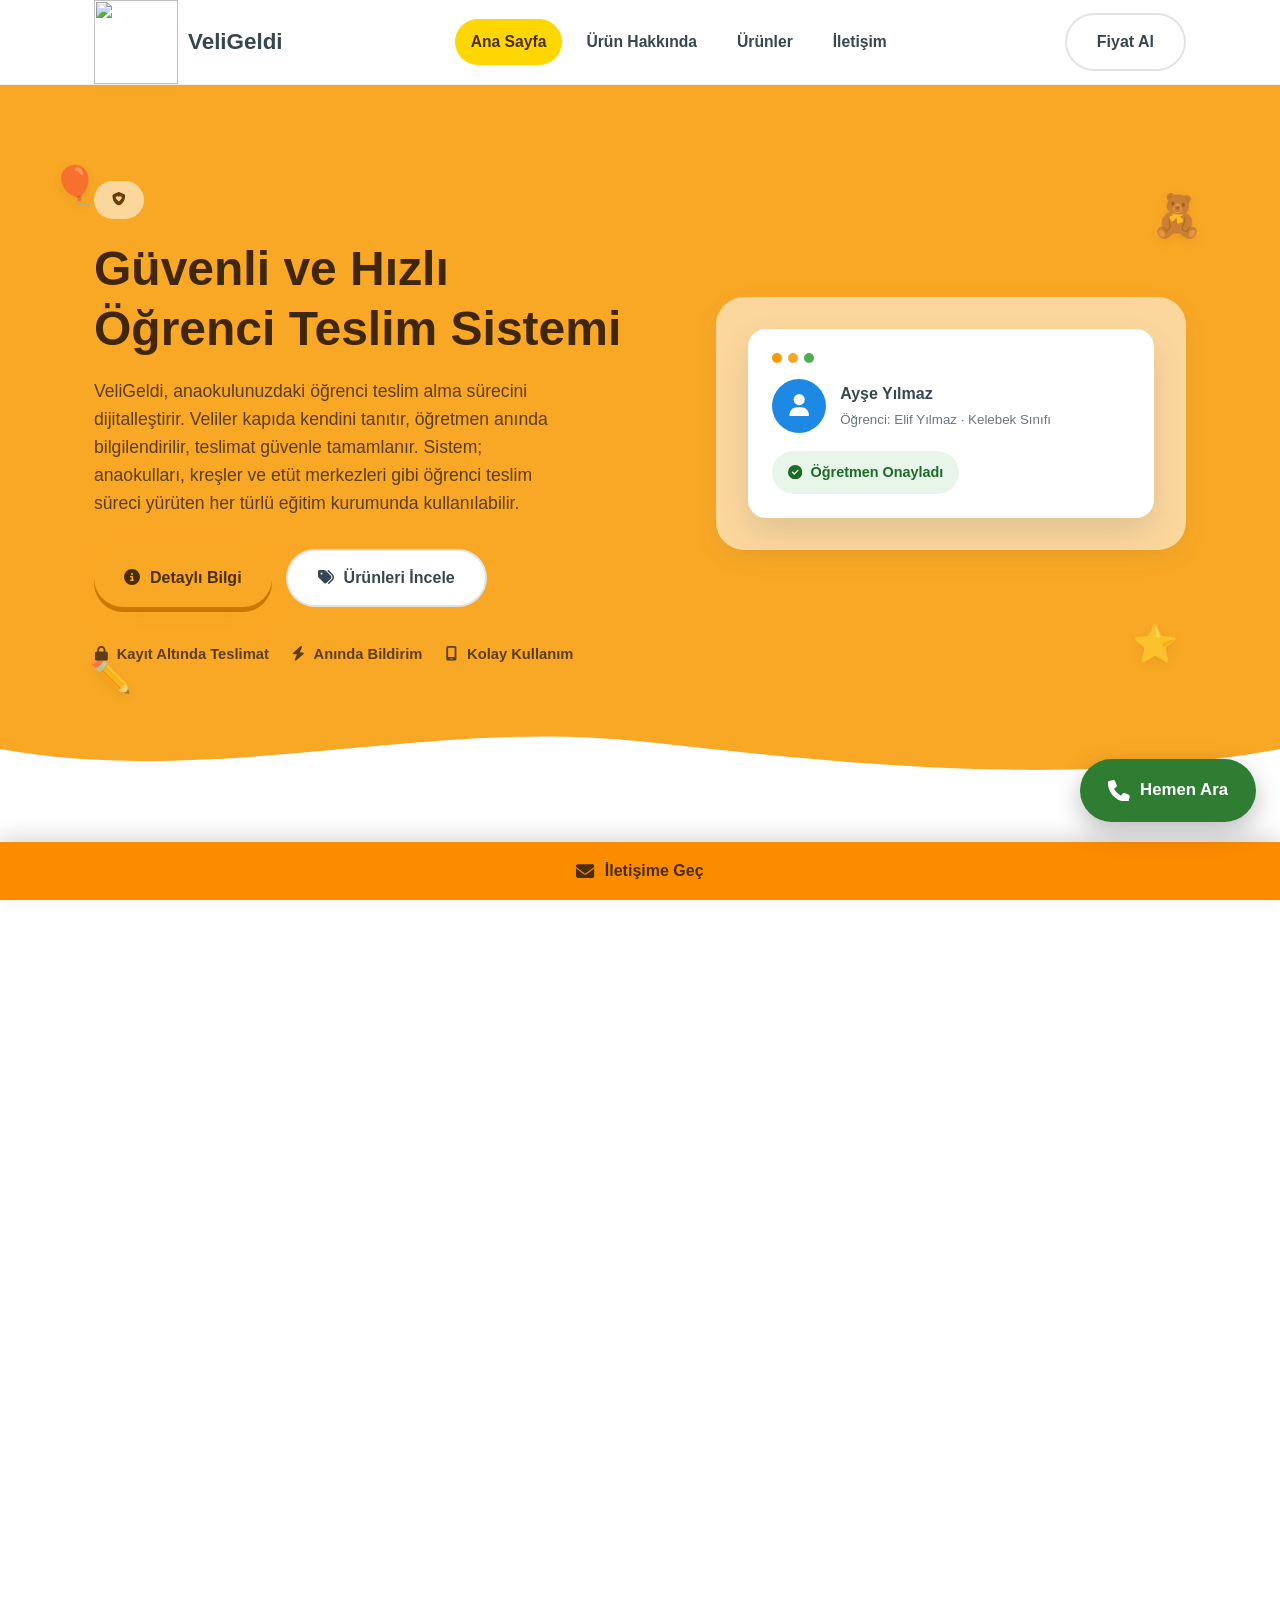
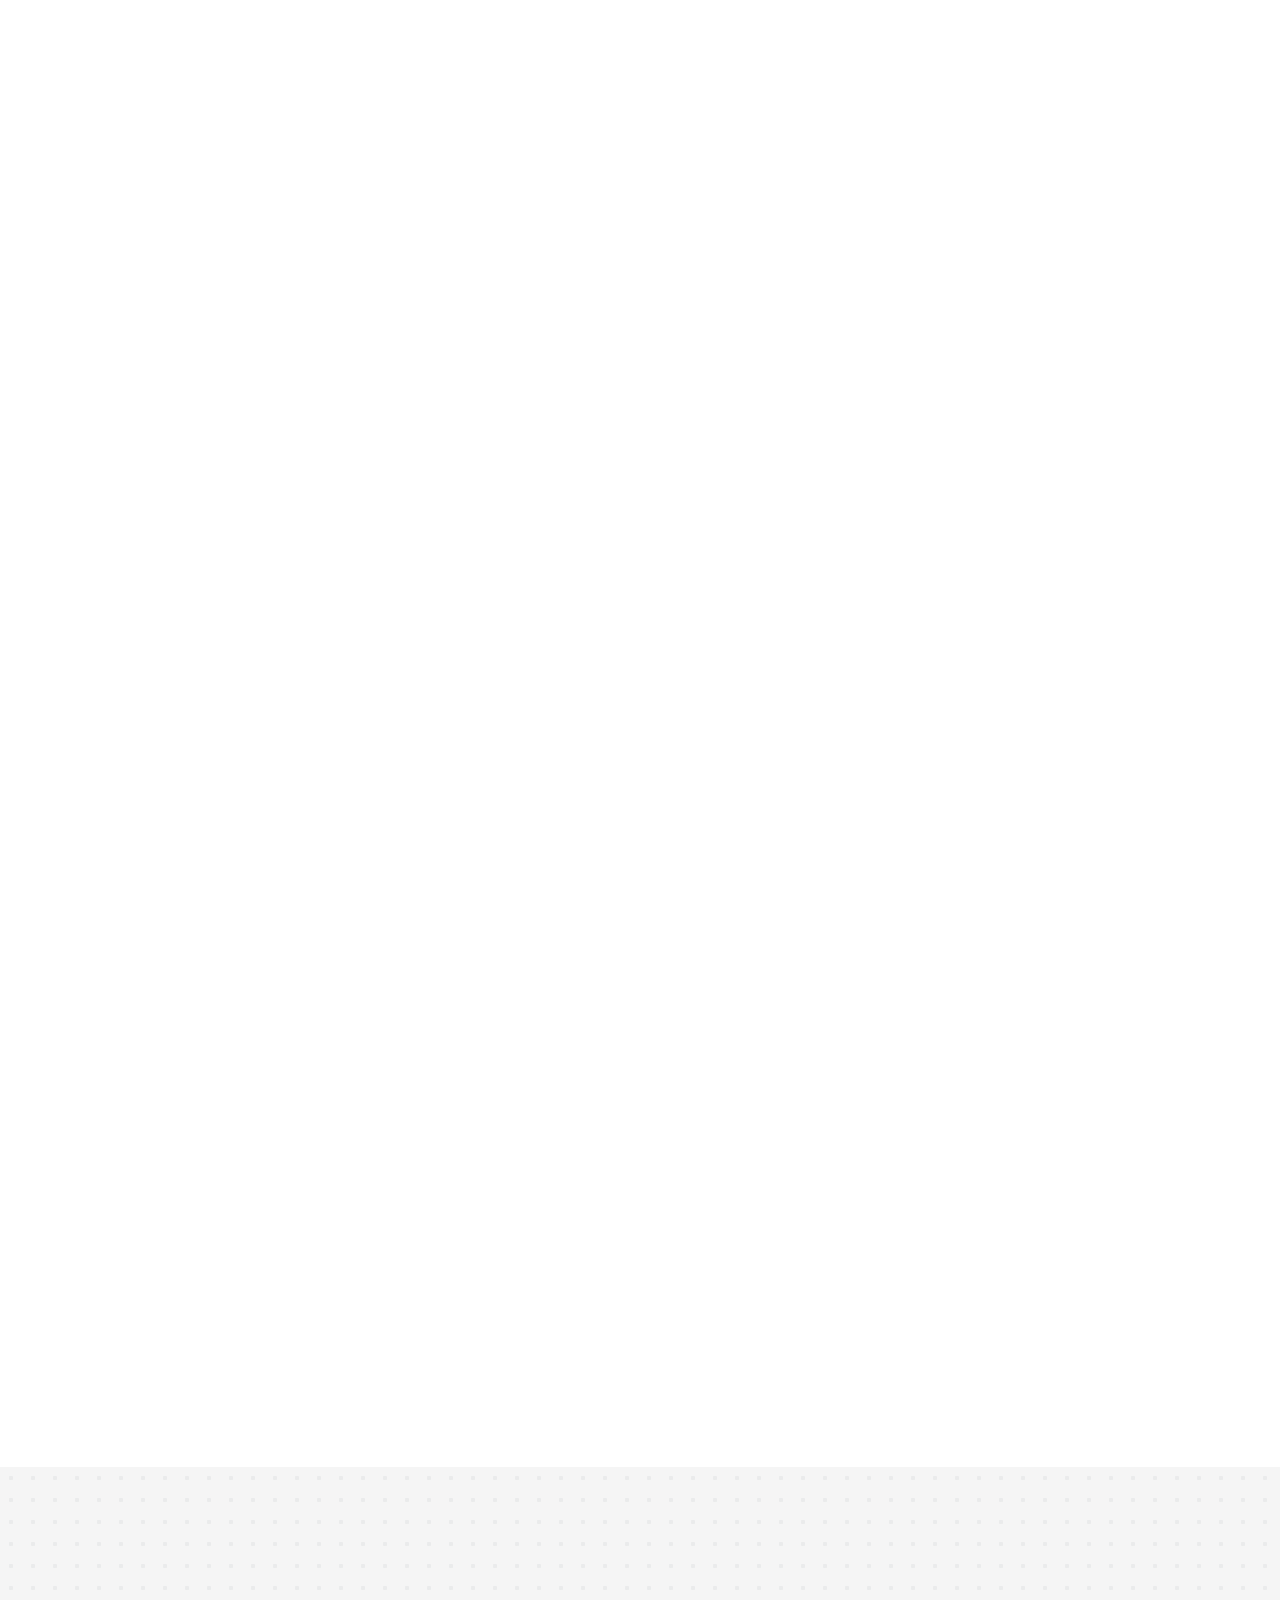
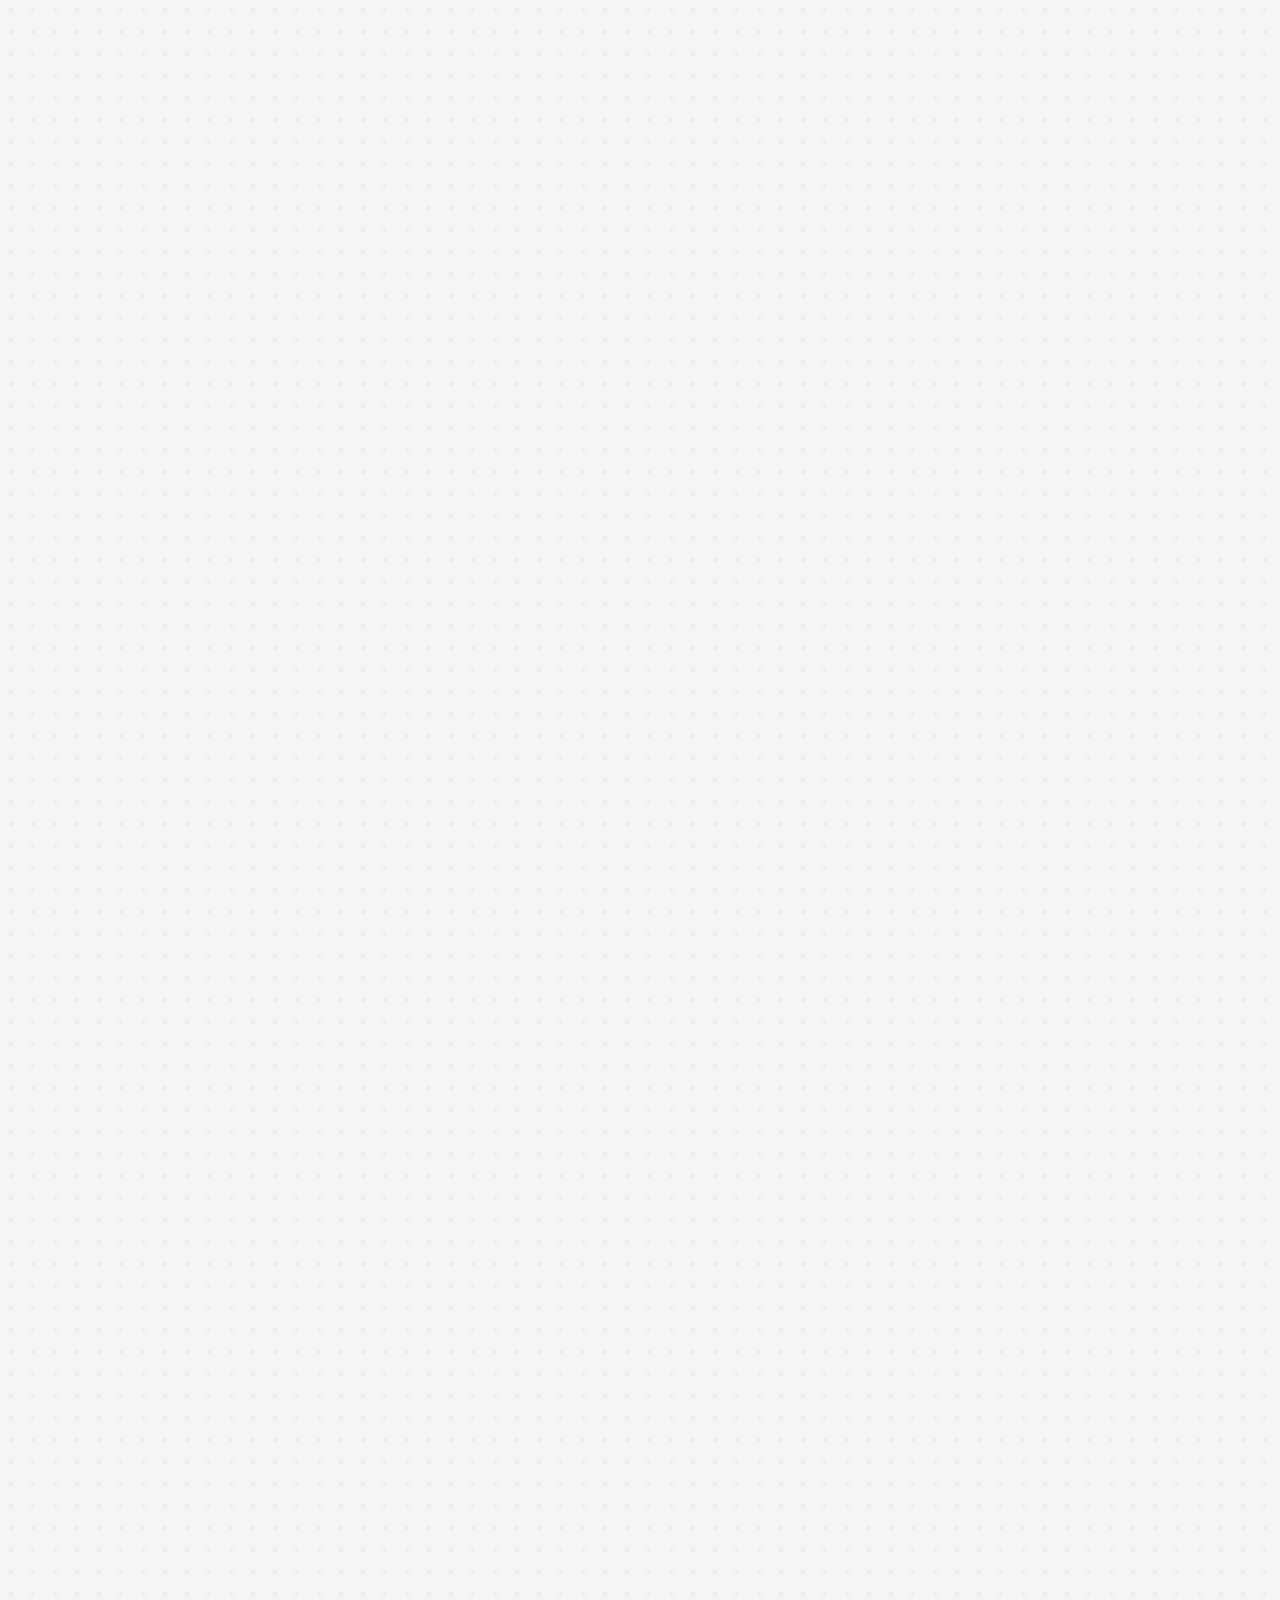
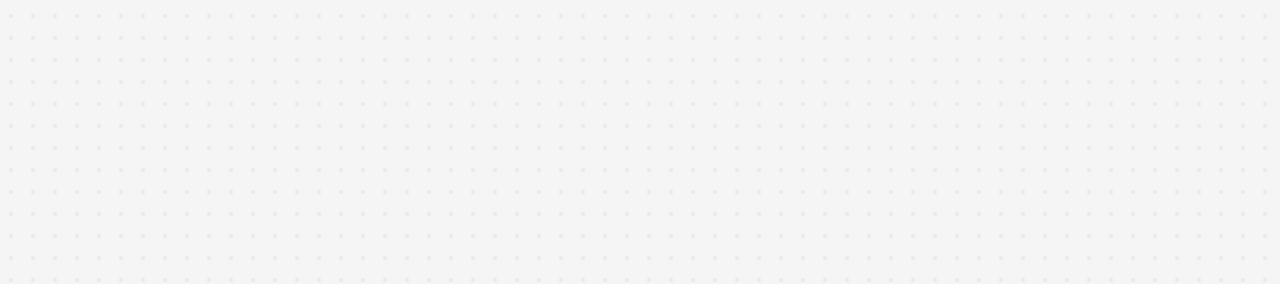
==== website/index.html @ 215ff399 "Initial release" ====
<!DOCTYPE html>
<html lang="tr">
<head>
<meta charset="UTF-8">
<meta name="viewport" content="width=device-width, initial-scale=1.0">
<link rel="preload" href="../fonts/nunito-latin-ext.woff2" as="font" type="font/woff2" crossorigin>
<link rel="preload" href="../fonts/nunito-latin.woff2" as="font" type="font/woff2" crossorigin>
<link rel="preload" href="../fonts/opensans-latin-ext.woff2" as="font" type="font/woff2" crossorigin>
<link rel="preload" href="../fonts/opensans-latin.woff2" as="font" type="font/woff2" crossorigin>
<title>VeliGeldi | Anaokulu Öğrenci Teslim Sistemi</title>
<meta name="description" content="VeliGeldi, anaokullarında öğrenci teslim alma sürecini güvenli, hızlı ve dijital hale getiren bir sistemdir.">
<link rel="canonical" href="https://veligeldi.com/">
<meta property="og:type" content="website">
<meta property="og:locale" content="tr_TR">
<meta property="og:site_name" content="VeliGeldi">
<meta property="og:title" content="VeliGeldi | Anaokulu Öğrenci Teslim Sistemi">
<meta property="og:description" content="VeliGeldi, anaokullarında öğrenci teslim alma sürecini güvenli, hızlı ve dijital hale getiren bir sistemdir.">
<meta property="og:url" content="https://veligeldi.com/">
<meta name="twitter:card" content="summary">
<meta name="twitter:title" content="VeliGeldi | Anaokulu Öğrenci Teslim Sistemi">
<meta name="twitter:description" content="VeliGeldi, anaokullarında öğrenci teslim alma sürecini güvenli, hızlı ve dijital hale getiren bir sistemdir.">
<meta property="og:image" content="https://veligeldi.com/img/veligeldi-logo-mark.png">
<meta property="og:image:width" content="400">
<meta property="og:image:height" content="400">
<meta name="twitter:image" content="https://veligeldi.com/img/veligeldi-logo-mark.png">
<link rel="icon" type="image/svg+xml" href="logo.svg">
<link rel="apple-touch-icon" href="img/veligeldi-logo-mark.png">
<script type="application/ld+json">
{
  "@context": "https://schema.org",
  "@type": "Organization",
  "name": "VeliGeldi",
  "url": "https://veligeldi.com/",
  "logo": "https://veligeldi.com/img/veligeldi-logo-mark.png",
  "description": "VeliGeldi, anaokullarında öğrenci teslim alma sürecini güvenli, hızlı ve dijital hale getiren bir sistemdir.",
  "address": {
    "@type": "PostalAddress",
    "streetAddress": "Pancarlı, Yüksel İyi Köşker Sk. Ahmet Taşar Apt D:20/B",
    "addressLocality": "Şehitkamil",
    "addressRegion": "Gaziantep",
    "postalCode": "27410",
    "addressCountry": "TR"
  },
  "contactPoint": {
    "@type": "ContactPoint",
    "telephone": "+90-850-303-24-85",
    "contactType": "customer service",
    "email": "adnan@stabilteknoloji.com",
    "areaServed": "TR",
    "availableLanguage": "Turkish"
  },
  "sameAs": ["https://www.instagram.com/stabilteknoloji/"]
}
</script>
<style>
/* ============================================
   VeliGeldi Marketing Website Styles
   ============================================ */

.icon {
  width: 1em;
  height: 1em;
  display: inline-block;
  vertical-align: -0.125em;
  fill: currentColor;
  flex-shrink: 0;
}

.visually-hidden {
  position: absolute;
  width: 1px;
  height: 1px;
  padding: 0;
  margin: -1px;
  overflow: hidden;
  clip: rect(0, 0, 0, 0);
  white-space: nowrap;
  border: 0;
}

.bottom-bar {
  position: fixed;
  left: 0;
  right: 0;
  bottom: 0;
  z-index: 199;
  display: flex;
  align-items: center;
  justify-content: center;
  gap: 10px;
  background: var(--color-orange-dark);
  color: #4a2e00;
  padding: 16px 20px;
  font-family: var(--font-heading);
  font-weight: 700;
  font-size: 1rem;
  box-shadow: 0 -6px 20px rgba(0, 0, 0, 0.15);
  transition: background 0.2s ease;
}
.bottom-bar:hover { background: #e07f00; }
.bottom-bar .icon { width: 1.15em; height: 1.15em; }

.floating-call-wrap {
  position: fixed;
  bottom: 78px;
  right: 24px;
  z-index: 200;
}
.floating-call {
  position: relative;
  display: inline-flex;
  align-items: center;
  gap: 10px;
  background: #2E7D32;
  color: var(--color-white);
  padding: 18px 28px;
  border-radius: 999px;
  font-family: var(--font-heading);
  font-weight: 700;
  font-size: 1.05rem;
  box-shadow: 0 10px 26px rgba(0, 0, 0, 0.25);
  transition: transform 0.2s ease, box-shadow 0.2s ease, background 0.2s ease;
  animation: call-pulse 1.6s ease-in-out 3s infinite;
}
.floating-call::before {
  content: "";
  position: absolute;
  inset: 0;
  border-radius: inherit;
  background: rgba(46, 125, 50, 0.55);
  opacity: 0;
  z-index: -1;
  pointer-events: none;
  animation: call-pulse-ring 1.6s ease-in-out 3s infinite;
}
.floating-call:hover {
  background: #1B5E20;
  transform: translateY(-3px) scale(1.05);
  box-shadow: 0 14px 32px rgba(0, 0, 0, 0.3);
  animation-play-state: paused;
}
.floating-call:hover::before { animation-play-state: paused; }
.floating-call .icon { width: 1.3em; height: 1.3em; }
.call-nudge {
  position: absolute;
  bottom: calc(100% + 12px);
  right: 0;
  background: var(--color-white);
  color: var(--color-text);
  font-family: var(--font-heading);
  font-weight: 700;
  font-size: 0.82rem;
  white-space: nowrap;
  padding: 10px 16px;
  border-radius: 14px;
  box-shadow: 0 8px 20px rgba(0, 0, 0, 0.18);
  opacity: 0;
  transform: translateY(6px) scale(0.92);
  pointer-events: none;
  animation: nudge-pop-opacity 6s steps(1, jump-end) 3s infinite, nudge-pop-move 6s ease-in-out 3s infinite;
}
.call-nudge::after {
  content: "";
  position: absolute;
  top: 100%;
  right: 22px;
  border: 7px solid transparent;
  border-top-color: var(--color-white);
}
.floating-call:hover ~ .call-nudge { opacity: 0; }

@keyframes nudge-pop-opacity {
  0%, 20% { opacity: 0; }
  20.01%, 82% { opacity: 1; }
  82.01%, 100% { opacity: 0; }
}
@keyframes nudge-pop-move {
  0%, 20% { transform: translateY(6px) scale(0.92); }
  28%, 82% { transform: translateY(0) scale(1); }
  92%, 100% { transform: translateY(6px) scale(0.92); }
}

@keyframes call-pulse {
  0%, 100% { transform: scale(1); }
  50% { transform: scale(1.2); }
}
@keyframes call-pulse-ring {
  0% { transform: scale(1); opacity: 0.55; }
  70%, 100% { transform: scale(1.35); opacity: 0; }
}

@media (prefers-reduced-motion: reduce) {
  .floating-call,
  .floating-call::before,
  .call-nudge,
  .feature-icon,
  .feature-card:hover .feature-icon::after,
  .feature-card:hover .feature-icon .icon,
  .step-card:hover .step-icon .icon { animation: none; }
}

@media (max-width: 560px) {
  .bottom-bar { padding: 13px 16px; font-size: 0.9rem; }
  .floating-call-wrap { bottom: 66px; right: 16px; }
  .floating-call { padding: 15px 22px; font-size: 0.98rem; }
  .floating-call .icon { width: 1.4em; height: 1.4em; }
}

@font-face {
  font-family: 'Nunito';
  font-style: normal;
  font-weight: 400 800;
  font-display: swap;
  src: url('../fonts/nunito-latin-ext.woff2') format('woff2');
  unicode-range: U+0100-02BA, U+02BD-02C5, U+02C7-02CC, U+02CE-02D7, U+02DD-02FF, U+0304, U+0308, U+0329, U+1D00-1DBF, U+1E00-1E9F, U+1EF2-1EFF, U+2020, U+20A0-20AB, U+20AD-20C0, U+2113, U+2C60-2C7F, U+A720-A7FF;
}
@font-face {
  font-family: 'Nunito';
  font-style: normal;
  font-weight: 400 800;
  font-display: swap;
  src: url('../fonts/nunito-latin.woff2') format('woff2');
  unicode-range: U+0000-00FF, U+0131, U+0152-0153, U+02BB-02BC, U+02C6, U+02DA, U+02DC, U+0304, U+0308, U+0329, U+2000-206F, U+20AC, U+2122, U+2191, U+2193, U+2212, U+2215, U+FEFF, U+FFFD;
}
@font-face {
  font-family: 'Open Sans';
  font-style: normal;
  font-weight: 400 600;
  font-display: swap;
  src: url('../fonts/opensans-latin-ext.woff2') format('woff2');
  unicode-range: U+0100-02BA, U+02BD-02C5, U+02C7-02CC, U+02CE-02D7, U+02DD-02FF, U+0304, U+0308, U+0329, U+1D00-1DBF, U+1E00-1E9F, U+1EF2-1EFF, U+2020, U+20A0-20AB, U+20AD-20C0, U+2113, U+2C60-2C7F, U+A720-A7FF;
}
@font-face {
  font-family: 'Open Sans';
  font-style: normal;
  font-weight: 400 600;
  font-display: swap;
  src: url('../fonts/opensans-latin.woff2') format('woff2');
  unicode-range: U+0000-00FF, U+0131, U+0152-0153, U+02BB-02BC, U+02C6, U+02DA, U+02DC, U+0304, U+0308, U+0329, U+2000-206F, U+20AC, U+2122, U+2191, U+2193, U+2212, U+2215, U+FEFF, U+FFFD;
}

:root {
  --color-yellow: #FFD700;
  --color-yellow-dark: #F9A825;
  --color-green: #66BB6A;
  --color-green-dark: #4CAF50;
  --color-blue: #42A5F5;
  --color-blue-dark: #1E88E5;
  --color-orange: #FF9800;
  --color-orange-dark: #FB8C00;
  --color-orange-text: #8A4300;
  --color-green-text: #1E6B28;
  --color-white: #FFFFFF;
  --color-bg-light: #F5F5F5;
  --color-text: #37474F;
  --color-text-muted: #6b7780;

  --font-heading: 'Nunito', sans-serif;
  --font-body: 'Open Sans', sans-serif;

  --radius-sm: 10px;
  --radius-md: 18px;
  --radius-lg: 28px;

  --shadow-soft: 0 8px 24px rgba(55, 71, 79, 0.08);
  --shadow-hover: 0 14px 32px rgba(55, 71, 79, 0.14);

  --container-width: 1140px;
}

* { box-sizing: border-box; margin: 0; padding: 0; }

html { scroll-behavior: smooth; }

body {
  font-family: var(--font-body);
  color: var(--color-text);
  background: var(--color-white);
  line-height: 1.6;
  overflow-x: hidden;
}

img, svg { max-width: 100%; display: block; }

a { text-decoration: none; color: inherit; }

ul { list-style: none; }

.container {
  width: 100%;
  max-width: var(--container-width);
  margin: 0 auto;
  padding: 0 24px;
}

h1, h2, h3, h4 {
  font-family: var(--font-heading);
  font-weight: 700;
  line-height: 1.25;
  color: var(--color-text);
}

h1 { font-size: clamp(2rem, 4vw, 3rem); }
h2 { font-size: clamp(1.7rem, 3vw, 2.2rem); }
h3 { font-size: clamp(1.3rem, 2.4vw, 1.6rem); }
h4 { font-size: 1.2rem; font-weight: 600; }

p { color: var(--color-text-muted); }

section { padding: 80px 0; }
main > section:not(:first-child) { content-visibility: auto; contain-intrinsic-size: auto 700px; }

.section-head { text-align: center; max-width: 640px; margin: 0 auto 48px; }
.section-head .eyebrow {
  display: inline-block;
  font-family: var(--font-heading);
  font-weight: 700;
  font-size: 0.85rem;
  letter-spacing: 0.08em;
  text-transform: uppercase;
  color: var(--color-orange-text);
  background: #FFF3E0;
  padding: 6px 16px;
  border-radius: 999px;
  margin-bottom: 16px;
}
.section-head h2 { margin-bottom: 12px; }

/* ============ Buttons ============ */
.btn {
  display: inline-flex;
  align-items: center;
  gap: 10px;
  padding: 14px 30px;
  border-radius: 999px;
  font-family: var(--font-heading);
  font-weight: 700;
  font-size: 1rem;
  border: none;
  cursor: pointer;
  transition: transform 0.2s ease, box-shadow 0.2s ease, background 0.2s ease;
  white-space: nowrap;
}
.btn:hover { transform: translateY(-2px); }
.btn-primary {
  background: var(--color-yellow-dark);
  color: #4a2e00;
  box-shadow: 0 8px 20px rgba(249, 168, 37, 0.35);
}
.btn-primary:hover { background: #f7bb2f; box-shadow: 0 12px 26px rgba(249, 168, 37, 0.45); }
.btn-secondary {
  background: var(--color-white);
  color: var(--color-text);
  border: 2px solid rgba(55, 71, 79, 0.15);
}
.btn-secondary:hover { border-color: var(--color-yellow-dark); }
.btn-block { width: 100%; justify-content: center; }

/* ============ Header ============ */
.site-header {
  position: sticky;
  top: 0;
  z-index: 100;
  background: rgba(255, 255, 255, 0.98);
  border-bottom: 1px solid rgba(55, 71, 79, 0.08);
}
.site-header .container {
  display: flex;
  align-items: center;
  justify-content: space-between;
  min-height: 76px;
}
.logo {
  display: flex;
  align-items: center;
  gap: 10px;
  font-family: var(--font-heading);
  font-weight: 800;
  font-size: 1.4rem;
  color: var(--color-text);
}
.logo .logo-badge {
  display: inline-flex;
  align-items: center;
  justify-content: center;
  width: 84px;
  height: 84px;
}
.logo .logo-badge img { width: 100%; height: 100%; object-fit: contain; }
.logo .logo-sub { color: var(--color-orange-text); }

.nav-links {
  display: flex;
  align-items: center;
  gap: 8px;
}
.nav-links a {
  font-family: var(--font-heading);
  font-weight: 600;
  font-size: 0.98rem;
  padding: 10px 16px;
  border-radius: 999px;
  color: var(--color-text);
  transition: background 0.2s ease, color 0.2s ease;
}
.nav-links a:hover { background: var(--color-bg-light); }
.nav-links a.active { background: var(--color-yellow); color: #4a2e00; }

.nav-cta { display: flex; align-items: center; gap: 12px; }

.menu-toggle {
  display: none;
  flex-direction: column;
  gap: 5px;
  background: none;
  border: none;
  cursor: pointer;
  padding: 8px;
}
.menu-toggle span {
  width: 26px;
  height: 3px;
  border-radius: 2px;
  background: var(--color-text);
  transition: transform 0.25s ease, opacity 0.25s ease;
}
.menu-toggle.open span:nth-child(1) { transform: translateY(8px) rotate(45deg); }
.menu-toggle.open span:nth-child(2) { opacity: 0; }
.menu-toggle.open span:nth-child(3) { transform: translateY(-8px) rotate(-45deg); }

/* ============ Hero ============ */
.hero {
  position: relative;
  background: var(--color-yellow-dark);
  overflow: hidden;
  padding: 96px 0 120px;
}
.hero .container {
  position: relative;
  display: grid;
  grid-template-columns: 1.1fr 0.9fr;
  gap: 48px;
  align-items: center;
}
.hero-badge {
  display: inline-flex;
  align-items: center;
  gap: 8px;
  background: rgba(255, 255, 255, 0.55);
  padding: 8px 18px;
  border-radius: 999px;
  font-family: var(--font-heading);
  font-weight: 700;
  font-size: 0.85rem;
  color: #6b3e00;
  margin-bottom: 20px;
}
.hero h1 { color: #40260a; margin-bottom: 18px; }
.hero p.lead { color: #5c3d16; font-size: 1.1rem; max-width: 480px; margin-bottom: 32px; }
.hero-actions { display: flex; flex-wrap: wrap; gap: 14px; margin-bottom: 36px; }
.hero-trust { display: flex; flex-wrap: wrap; gap: 22px; }
.hero-trust span {
  display: flex;
  align-items: center;
  gap: 8px;
  font-family: var(--font-heading);
  font-weight: 700;
  font-size: 0.92rem;
  color: #5c3d16;
}

.hero-art {
  position: relative;
  background: rgba(255, 255, 255, 0.55);
  border-radius: var(--radius-lg);
  padding: 32px;
  box-shadow: var(--shadow-soft);
}
.hero-art .device-card {
  background: var(--color-white);
  border-radius: var(--radius-md);
  padding: 24px;
  box-shadow: var(--shadow-hover);
}
.hero-art .device-card .dot-row { display: flex; gap: 6px; margin-bottom: 16px; }
.hero-art .device-card .dot { width: 10px; height: 10px; border-radius: 50%; }
.dot.d1 { background: var(--color-orange); }
.dot.d2 { background: var(--color-yellow-dark); }
.dot.d3 { background: var(--color-green-dark); }
.hero-art .avatar-row { display: flex; align-items: center; gap: 14px; margin-bottom: 18px; }
.hero-art .avatar {
  width: 54px; height: 54px; border-radius: 50%;
  background: var(--color-blue-dark);
  display: flex; align-items: center; justify-content: center;
  color: var(--color-white); font-size: 1.4rem;
}
.hero-art .avatar-info strong { display: block; font-family: var(--font-heading); }
.hero-art .avatar-info small { color: var(--color-text-muted); }
.hero-art .status-pill {
  display: inline-flex; align-items: center; gap: 8px;
  background: #E8F5E9; color: var(--color-green-text);
  font-family: var(--font-heading); font-weight: 700; font-size: 0.9rem;
  padding: 10px 16px; border-radius: 999px;
}

/* ============ Feature Cards ============ */
.features-grid {
  display: grid;
  grid-template-columns: repeat(3, 1fr);
  gap: 28px;
}
.feature-card {
  background: var(--color-white);
  border: 1px solid rgba(55, 71, 79, 0.08);
  border-radius: var(--radius-md);
  padding: 34px 28px;
  box-shadow: var(--shadow-soft);
  transition: transform 0.25s ease, box-shadow 0.25s ease;
}
.feature-card:hover { transform: translateY(-6px); box-shadow: var(--shadow-hover); }
.feature-icon {
  position: relative;
  width: 64px; height: 64px;
  border-radius: 20px;
  display: flex; align-items: center; justify-content: center;
  font-size: 1.6rem;
  margin-bottom: 20px;
  color: var(--color-white);
  animation: icon-float 3.6s ease-in-out 3s infinite;
  transition: transform 0.35s cubic-bezier(0.34, 1.56, 0.64, 1), box-shadow 0.35s ease;
}
.feature-card:nth-child(2) .feature-icon { animation-delay: 3.6s; }
.feature-card:nth-child(3) .feature-icon { animation-delay: 4.2s; }
.feature-card:nth-child(4) .feature-icon { animation-delay: 4.8s; }
.feature-icon::after {
  content: "";
  position: absolute;
  inset: 0;
  border-radius: inherit;
}
.feature-icon.icon-yellow { background: linear-gradient(135deg, #FFD54F, #F9A825); color: #4a2e00; --icon-glow: rgba(249, 168, 37, 0.5); box-shadow: 0 8px 18px rgba(249, 168, 37, 0.35); }
.feature-icon.icon-green { background: linear-gradient(135deg, #81C784, #43A047); --icon-glow: rgba(76, 175, 80, 0.5); box-shadow: 0 8px 18px rgba(76, 175, 80, 0.35); }
.feature-icon.icon-blue { background: linear-gradient(135deg, #64B5F6, #1E88E5); --icon-glow: rgba(30, 136, 229, 0.5); box-shadow: 0 8px 18px rgba(30, 136, 229, 0.35); }
.feature-icon.icon-orange { background: linear-gradient(135deg, #FFB74D, #FB8C00); --icon-glow: rgba(251, 140, 0, 0.5); box-shadow: 0 8px 18px rgba(251, 140, 0, 0.35); }
.feature-card:hover .feature-icon {
  animation-play-state: paused;
  filter: brightness(1.06) saturate(1.1);
}
.feature-card:hover .feature-icon::after { animation: icon-ring 1s ease-out infinite; }
.feature-card:hover .feature-icon .icon { animation: icon-wiggle 0.65s ease; }
.feature-card h3 { margin-bottom: 10px; }

@keyframes icon-float {
  0%, 100% { transform: translateY(0); }
  50% { transform: translateY(-7px); }
}
@keyframes icon-ring {
  from { box-shadow: 0 0 0 0 var(--icon-glow, rgba(249, 168, 37, 0.5)); }
  to { box-shadow: 0 0 0 16px rgba(0, 0, 0, 0); }
}
@keyframes icon-wiggle {
  0%, 100% { transform: rotate(0) scale(1); }
  25% { transform: rotate(-12deg) scale(1.18); }
  55% { transform: rotate(10deg) scale(1.1); }
  80% { transform: rotate(-4deg) scale(1.04); }
}

/* Scroll reveal (added by JavaScript) */
.anim-ready .reveal {
  opacity: 0;
  transform: translateY(26px);
  transition: opacity 0.6s ease, transform 0.6s cubic-bezier(0.22, 1, 0.36, 1);
}
.anim-ready .reveal.in-view { opacity: 1; transform: none; }

.bg-light { background: var(--color-bg-light); }

/* ============ How it works ============ */
.steps {
  display: grid;
  grid-template-columns: repeat(4, 1fr);
  gap: 24px;
  position: relative;
}
.step-card {
  background: var(--color-white);
  border-radius: var(--radius-md);
  padding: 30px 22px;
  text-align: center;
  box-shadow: var(--shadow-soft);
  position: relative;
  transition: transform 0.25s ease, box-shadow 0.25s ease;
}
.step-card:hover { transform: translateY(-6px); box-shadow: var(--shadow-hover); }
.step-number {
  width: 40px; height: 40px;
  border-radius: 50%;
  background: var(--color-yellow);
  color: #4a2e00;
  display: flex; align-items: center; justify-content: center;
  font-family: var(--font-heading); font-weight: 800;
  margin: 0 auto 16px;
  transition: transform 0.25s ease, background 0.25s ease;
}
.step-card:hover .step-number { transform: scale(1.12); background: var(--color-yellow-dark); }
.step-card .step-icon {
  width: 62px; height: 62px;
  margin: 0 auto 14px;
  border-radius: 50%;
  display: flex; align-items: center; justify-content: center;
  font-size: 1.5rem;
  transition: transform 0.35s cubic-bezier(0.34, 1.56, 0.64, 1), box-shadow 0.35s ease;
}
.step-card:nth-child(4n+1) .step-icon { background: linear-gradient(135deg, #FFF3E0, #FFD8A8); color: #E65100; }
.step-card:nth-child(4n+2) .step-icon { background: linear-gradient(135deg, #E3F2FD, #BBDEFB); color: #1565C0; }
.step-card:nth-child(4n+3) .step-icon { background: linear-gradient(135deg, #E8F5E9, #C8E6C9); color: #2E7D32; }
.step-card:nth-child(4n) .step-icon { background: linear-gradient(135deg, #FFF8E1, #FFECB3); color: #B26A00; }
.step-card:hover .step-icon {
  transform: scale(1.15) rotate(6deg);
  box-shadow: 0 10px 20px rgba(55, 71, 79, 0.15);
}
.step-card:hover .step-icon .icon { animation: icon-wiggle 0.65s ease; }
.step-card h3 { margin-bottom: 8px; font-size: 1.2rem; font-weight: 600; }
.step-card p { font-size: 0.92rem; }

/* ============ CTA Band ============ */
.cta-band {
  background: #2E7D32;
  border-radius: var(--radius-lg);
  padding: 56px 40px;
  text-align: center;
  color: var(--color-white);
  margin: 0 24px;
  max-width: calc(var(--container-width) - 48px);
  margin-inline: auto;
}
.cta-band h2 { color: var(--color-white); margin-bottom: 12px; }
.cta-band p { color: var(--color-white); margin-bottom: 28px; }
.cta-band .btn-primary { background: var(--color-white); color: var(--color-green-text); box-shadow: none; }
.cta-band .btn-primary:hover { background: #f3fff3; }

/* ============ Scenario Cards (product.html) ============ */
.scenario-grid {
  display: grid;
  grid-template-columns: repeat(3, 1fr);
  gap: 24px;
}
.scenario-card {
  background: var(--color-white);
  border-radius: var(--radius-md);
  padding: 28px;
  border-top: 4px solid var(--color-yellow-dark);
  box-shadow: var(--shadow-soft);
}
.scenario-card.blue { border-top-color: var(--color-blue-dark); }
.scenario-card.green { border-top-color: var(--color-green-dark); }
.scenario-card .scenario-role {
  display: inline-flex; align-items: center; gap: 8px;
  font-family: var(--font-heading); font-weight: 700; font-size: 0.9rem;
  color: var(--color-text-muted); margin-bottom: 14px;
}
.scenario-card ul { display: flex; flex-direction: column; gap: 10px; }
.scenario-card h3 { font-size: 1.2rem; font-weight: 600; }
.scenario-card li { display: flex; gap: 10px; font-size: 0.95rem; align-items: flex-start; }
.scenario-card li i { color: var(--color-green-text); margin-top: 3px; }

/* ============ Pricing (pricing.html) ============ */
.pricing-grid {
  display: grid;
  grid-template-columns: repeat(3, 1fr);
  gap: 28px;
  align-items: stretch;
}
.pricing-grid.cols-2 {
  grid-template-columns: repeat(2, 1fr);
  max-width: 800px;
  margin: 0 auto;
}
.price-card {
  background: var(--color-white);
  border: 1px solid rgba(55,71,79,0.1);
  border-radius: var(--radius-lg);
  padding: 36px 30px;
  display: flex;
  flex-direction: column;
  box-shadow: var(--shadow-soft);
  position: relative;
  transition: transform 0.25s ease, box-shadow 0.25s ease;
}
.price-card:hover { transform: translateY(-6px); box-shadow: var(--shadow-hover); }
.price-card.featured {
  border: 2px solid var(--color-yellow-dark);
  transform: scale(1.03);
}
.price-card.featured:hover { transform: scale(1.03) translateY(-6px); }
.price-badge {
  position: absolute; top: -14px; right: 28px;
  background: var(--color-yellow-dark); color: #4a2e00;
  font-family: var(--font-heading); font-weight: 700; font-size: 0.8rem;
  padding: 6px 16px; border-radius: 999px;
}
.product-visual {
  width: 100%;
  height: 140px;
  border-radius: var(--radius-md);
  display: flex;
  align-items: center;
  justify-content: center;
  margin-bottom: 22px;
  font-size: 3rem;
  color: var(--color-white);
}
.product-visual.visual-orange { background: var(--color-orange-dark); }
.product-visual.visual-blue { background: var(--color-blue-dark); }
.product-visual.visual-green { background: var(--color-green-dark); }

.price-card .plan-name { font-family: var(--font-heading); font-weight: 700; color: var(--color-orange-text); margin-bottom: 6px; font-size: 0.95rem; text-transform: uppercase; letter-spacing: 0.04em; }
.price-card h3 { margin-bottom: 6px; }
.price-card .plan-desc { font-size: 0.92rem; margin-bottom: 22px; }
.price-card .plan-features { flex: 1; display: flex; flex-direction: column; gap: 12px; margin-bottom: 28px; }
.price-card .plan-features li { display: flex; gap: 10px; font-size: 0.95rem; align-items: flex-start; }
.price-card .plan-features li i.fa-check { color: var(--color-green-text); margin-top: 3px; }
.price-card .plan-features li.muted { color: #b0b8bc; }
.price-card .plan-features li.muted i { color: #cfd6d9; }

.faq-list { max-width: 760px; margin: 0 auto; display: flex; flex-direction: column; gap: 14px; }
.faq-item {
  background: var(--color-white);
  border: 1px solid rgba(55,71,79,0.1);
  border-radius: var(--radius-sm);
  overflow: hidden;
}
.faq-item summary {
  padding: 18px 22px;
  cursor: pointer;
  font-family: var(--font-heading);
  font-weight: 700;
  display: flex;
  justify-content: space-between;
  align-items: center;
  list-style: none;
}
.faq-item summary::-webkit-details-marker { display: none; }
.faq-item summary::after { content: "+"; font-size: 1.4rem; color: var(--color-orange-text); }
.faq-item[open] summary::after { content: "\2212"; }
.faq-item p { padding: 0 22px 20px; }

/* ============ Contact (contact.html) ============ */
.contact-grid {
  display: grid;
  grid-template-columns: 1fr 0.85fr;
  gap: 40px;
  align-items: start;
}
.contact-form-card {
  background: var(--color-white);
  border-radius: var(--radius-lg);
  padding: 40px;
  box-shadow: var(--shadow-soft);
}
.form-row { display: grid; grid-template-columns: 1fr 1fr; gap: 18px; margin-bottom: 18px; }
.form-group { margin-bottom: 18px; display: flex; flex-direction: column; gap: 8px; }
.form-group label { font-family: var(--font-heading); font-weight: 700; font-size: 0.92rem; }
.form-group input,
.form-group textarea {
  border: 1.5px solid rgba(55,71,79,0.18);
  border-radius: var(--radius-sm);
  padding: 13px 16px;
  font-family: var(--font-body);
  font-size: 0.98rem;
  color: var(--color-text);
  transition: border-color 0.2s ease;
  width: 100%;
}
.form-group input:focus,
.form-group textarea:focus {
  outline: none;
  border-color: var(--color-yellow-dark);
}
.form-group textarea { resize: vertical; min-height: 130px; }
.form-note { font-size: 0.85rem; color: var(--color-text-muted); margin-top: 14px; }
.form-success {
  display: none;
  align-items: center;
  gap: 12px;
  background: #E8F5E9;
  color: var(--color-green-text);
  border-radius: var(--radius-sm);
  padding: 16px 20px;
  font-family: var(--font-heading);
  font-weight: 700;
  margin-bottom: 20px;
}
.form-success.show { display: flex; }

.info-card {
  background: var(--color-white);
  border-radius: var(--radius-lg);
  padding: 32px;
  box-shadow: var(--shadow-soft);
  margin-bottom: 24px;
}
.info-item { display: flex; gap: 16px; margin-bottom: 22px; }
.info-item:last-child { margin-bottom: 0; }
.info-item .info-icon {
  width: 46px; height: 46px; border-radius: 12px;
  background: var(--color-bg-light);
  display: flex; align-items: center; justify-content: center;
  color: var(--color-orange-text);
  flex-shrink: 0;
}
.info-item strong { display: block; font-family: var(--font-heading); margin-bottom: 4px; }
.info-item p { font-size: 0.92rem; margin: 0; }
.map-embed {
  border-radius: var(--radius-lg);
  overflow: hidden;
  box-shadow: var(--shadow-soft);
  line-height: 0;
}
.map-embed iframe { width: 100%; height: 280px; border: 0; display: block; }

.quick-actions {
  display: flex;
  flex-wrap: wrap;
  justify-content: center;
  gap: 14px;
  margin-top: 28px;
}
.btn-call {
  background: #0d5aa7;
  color: var(--color-white);
  box-shadow: 0 8px 20px rgba(30, 136, 229, 0.35);
}
.btn-call:hover { background: #1a78ce; }
.btn-whatsapp {
  background: #075E54;
  color: var(--color-white);
  box-shadow: 0 8px 20px rgba(37, 211, 102, 0.35);
}
.btn-whatsapp:hover { background: #128C7E; }

/* ============ Footer ============ */
.site-footer {
  background: #2b363c;
  color: #cfd8dc;
  padding: 60px 0 170px;
}
.footer-grid {
  display: grid;
  grid-template-columns: 1.4fr 1fr 1fr 1.2fr;
  gap: 36px;
  margin-bottom: 40px;
}
.footer-brand .logo { color: var(--color-white); margin-bottom: 14px; }
.footer-brand p { color: #9aa7ac; font-size: 0.92rem; max-width: 280px; }
.footer-col h3 { color: var(--color-white); margin-bottom: 16px; font-size: 1.05rem; font-weight: 600; }
.footer-col ul { display: flex; flex-direction: column; gap: 10px; }
.footer-col a { color: #cfd8dc; font-size: 0.94rem; transition: color 0.2s ease; }
.footer-col a:hover { color: var(--color-yellow); }
.footer-col .info-line { display: flex; gap: 10px; align-items: flex-start; color: #cfd8dc; font-size: 0.94rem; margin-bottom: 10px; }
.footer-col .info-line i { color: var(--color-yellow); margin-top: 3px; }
.social-row { display: flex; gap: 10px; margin-top: 16px; }
.social-row a {
  width: 38px; height: 38px; border-radius: 50%;
  background: rgba(255,255,255,0.08);
  display: flex; align-items: center; justify-content: center;
  transition: background 0.2s ease;
}
.social-row a:hover { background: var(--color-yellow-dark); color: #4a2e00; }
.footer-bottom {
  border-top: 1px solid rgba(255,255,255,0.08);
  padding-top: 22px;
  display: flex;
  justify-content: space-between;
  flex-wrap: wrap;
  gap: 10px;
  font-size: 0.85rem;
  color: #8fa0a6;
}

/* ============ Page Hero (subpages) ============ */
.page-hero {
  background: #FFEFDC;
  padding: 64px 0 60px;
  text-align: center;
}
.page-hero .eyebrow {
  display: inline-block;
  font-family: var(--font-heading); font-weight: 700; font-size: 0.85rem;
  letter-spacing: 0.06em; text-transform: uppercase;
  color: var(--color-orange-text);
  background: rgba(255,255,255,0.7);
  padding: 6px 16px; border-radius: 999px; margin-bottom: 16px;
}
.page-hero p { max-width: 620px; margin: 14px auto 0; color: var(--color-text); }

/* ============ Responsive ============ */
@media (max-width: 960px) {
  .hero .container { grid-template-columns: 1fr; }
  .hero-art { max-width: 480px; }
  .features-grid { grid-template-columns: repeat(2, 1fr); }
  .steps { grid-template-columns: repeat(2, 1fr); }
  .scenario-grid { grid-template-columns: 1fr; }
  .pricing-grid, .pricing-grid.cols-2 { grid-template-columns: 1fr; max-width: none; }
  .price-card.featured { transform: none; }
  .price-card.featured:hover { transform: translateY(-6px); }
  .contact-grid { grid-template-columns: 1fr; }
  .footer-grid { grid-template-columns: 1fr 1fr; }
}

@media (max-width: 768px) {
  .nav-links, .nav-cta .btn-secondary { display: none; }
  .menu-toggle { display: flex; }
  .site-header.nav-open .nav-links {
    display: flex;
    position: absolute;
    top: 76px; left: 0; right: 0;
    background: var(--color-white);
    flex-direction: column;
    padding: 16px 24px 24px;
    box-shadow: var(--shadow-soft);
  }
  .site-header.nav-open .nav-links a { width: 100%; padding: 14px 16px; }
  section { padding: 72px 0; }
  .cta-band { padding: 40px 24px; }
  .form-row { grid-template-columns: 1fr; }
  .footer-grid { grid-template-columns: 1fr; gap: 40px; }
  .footer-bottom { flex-direction: column; text-align: center; }
  .steps { gap: 28px; }
  .scenario-grid { gap: 28px; }
  .feature-card { padding: 36px 26px; }
  .step-card { padding: 34px 24px; }
  .price-card { padding: 38px 26px; }
  .scenario-card { padding: 30px; }
  .hero-actions { gap: 16px; }
  .quick-actions { gap: 16px; }
  .btn { padding: 16px 30px; }
}

@media (max-width: 560px) {
  .features-grid { grid-template-columns: 1fr; }
  .steps { grid-template-columns: 1fr; }
  .hero-trust { gap: 18px; }
  .site-footer { padding-bottom: 130px; }
}

/* ============ Preschool-Themed Icon Details ============ */
.feature-icon {
  border-radius: 42% 58% 54% 46% / 48% 44% 58% 52%;
  border: 3px solid rgba(255, 255, 255, 0.9);
}
.feature-card:nth-child(1) .feature-icon { --tilt: -3deg; }
.feature-card:nth-child(2) .feature-icon { --tilt: 2.5deg; }
.feature-card:nth-child(3) .feature-icon { --tilt: -2deg; }
.feature-card:nth-child(4) .feature-icon { --tilt: 3deg; }
@keyframes icon-float {
  0%, 100% { transform: translateY(0) rotate(var(--tilt, 0deg)); }
  50% { transform: translateY(-7px) rotate(var(--tilt, 0deg)); }
}
.feature-icon::before {
  content: "\2726";
  position: absolute;
  top: -13px; right: -11px;
  font-size: 0.9rem;
  line-height: 1;
  color: var(--color-yellow-dark);
  animation: sparkle-twinkle 2.4s ease-in-out 3s infinite;
}
.feature-card:nth-child(2) .feature-icon::before { color: var(--color-green-dark); animation-delay: 3.5s; }
.feature-card:nth-child(3) .feature-icon::before { color: var(--color-blue-dark); animation-delay: 4s; }
.feature-card:nth-child(4) .feature-icon::before { color: var(--color-orange-dark); animation-delay: 4.5s; }
@keyframes sparkle-twinkle {
  0%, 100% { opacity: 0.3; transform: scale(0.75) rotate(0deg); }
  50% { opacity: 1; transform: scale(1.2) rotate(25deg); }
}
.step-card .step-icon {
  border-radius: 46% 54% 52% 48% / 52% 46% 54% 48%;
  border: 2px dashed rgba(255, 255, 255, 0.95);
  box-shadow: 0 4px 10px rgba(55, 71, 79, 0.08);
}
.step-number {
  border: 2px solid var(--color-white);
  box-shadow: 0 3px 8px rgba(249, 168, 37, 0.4);
}
.logo .logo-badge { transition: transform 0.3s cubic-bezier(0.34, 1.56, 0.64, 1); }
.logo:hover .logo-badge { transform: rotate(-10deg) scale(1.1); }
.doodles { position: absolute; inset: 0; z-index: 1; pointer-events: none; overflow: hidden; }
.doodle {
  position: absolute;
  opacity: 0.55;
  animation: icon-float 5s ease-in-out 3s infinite;
  filter: drop-shadow(0 4px 6px rgba(0,0,0,0.12));
}
.doodle.doodle-1 { top: 10%; left: 4%; font-size: 2.4rem; --tilt: -10deg; }
.doodle.doodle-2 { top: 14%; right: 6%; font-size: 2.6rem; --tilt: 8deg; animation-delay: 3.8s; }
.doodle.doodle-3 { bottom: 12%; left: 7%; font-size: 2.1rem; --tilt: -6deg; animation-delay: 4.6s; }
.doodle.doodle-4 { bottom: 16%; right: 8%; font-size: 2.3rem; --tilt: 10deg; animation-delay: 5.4s; }
.hero .container, .page-hero .container { position: relative; z-index: 2; }
.wave-divider { position: absolute; left: 0; right: 0; bottom: -1px; width: 100%; height: 70px; line-height: 0; pointer-events: none; z-index: 1; }
.wave-divider svg { width: 100%; height: 100%; display: block; }
.section-head .eyebrow, .page-hero .eyebrow {
  border: 2px dashed rgba(138, 67, 0, 0.35);
  transform: rotate(-2deg);
}
.section-head h2 { position: relative; padding-bottom: 16px; }
.section-head h2::after {
  content: "";
  position: absolute;
  bottom: -2px;
  left: 50%;
  transform: translateX(-50%);
  width: 84px;
  height: 12px;
  background-image: url("data:image/svg+xml,%3Csvg xmlns='http://www.w3.org/2000/svg' viewBox='0 0 120 16'%3E%3Cpath d='M4 10 Q 20 2 36 10 T 68 10 T 100 10 T 132 10' stroke='%23F9A825' stroke-width='5' fill='none' stroke-linecap='round'/%3E%3C/svg%3E");
  background-repeat: no-repeat;
  background-size: contain;
}
.btn-primary { box-shadow: 0 5px 0 #C87800, 0 10px 20px rgba(249, 168, 37, 0.3); }
.btn-primary:hover { box-shadow: 0 5px 0 #C87800, 0 12px 24px rgba(249, 168, 37, 0.4); }
.btn-primary:active { transform: translateY(3px); box-shadow: 0 1px 0 #C87800, 0 4px 10px rgba(249, 168, 37, 0.3); }
.cta-band .btn-primary:active { box-shadow: none; transform: translateY(-1px); }
.btn-call { box-shadow: 0 5px 0 #0d5aa7, 0 10px 20px rgba(30, 136, 229, 0.3); }
.btn-call:hover { box-shadow: 0 5px 0 #0d5aa7, 0 12px 24px rgba(30, 136, 229, 0.4); }
.btn-call:active { transform: translateY(3px); box-shadow: 0 1px 0 #0d5aa7, 0 4px 10px rgba(30, 136, 229, 0.3); }
.btn-whatsapp { box-shadow: 0 5px 0 #17984a, 0 10px 20px rgba(37, 211, 102, 0.3); }
.btn-whatsapp:hover { box-shadow: 0 5px 0 #17984a, 0 12px 24px rgba(37, 211, 102, 0.4); }
.btn-whatsapp:active { transform: translateY(3px); box-shadow: 0 1px 0 #17984a, 0 4px 10px rgba(37, 211, 102, 0.3); }
.bg-light {
  background-image: radial-gradient(rgba(55, 71, 79, 0.06) 2px, transparent 2.5px);
  background-size: 22px 22px;
}
@media (prefers-reduced-motion: reduce) {
  .feature-icon::before, .doodle, .price-card:hover .product-visual .icon { animation: none; }
}
@media (max-width: 768px) {
  .doodles { display: none; }
}

/* ============ Price Quote Modal ============ */
.modal-overlay {
  position: fixed;
  inset: 0;
  background: rgba(30, 34, 37, 0.55);
  display: none;
  align-items: center;
  justify-content: center;
  padding: 24px;
  z-index: 500;
}
.modal-overlay.open { display: flex; }
.modal-card {
  position: relative;
  background: var(--color-white);
  border-radius: var(--radius-lg);
  padding: 40px;
  max-width: 560px;
  width: 100%;
  max-height: 88vh;
  overflow-y: auto;
  box-shadow: 0 24px 60px rgba(0, 0, 0, 0.35);
  animation: modal-pop 0.25s ease;
}
@keyframes modal-pop {
  from { opacity: 0; transform: scale(0.94) translateY(10px); }
  to { opacity: 1; transform: scale(1) translateY(0); }
}
.modal-close {
  position: absolute;
  top: 16px;
  right: 16px;
  width: 36px;
  height: 36px;
  border-radius: 50%;
  background: var(--color-bg-light);
  border: none;
  cursor: pointer;
  display: flex;
  align-items: center;
  justify-content: center;
  font-size: 1.3rem;
  line-height: 1;
  color: var(--color-text);
  transition: background 0.2s ease, transform 0.2s ease;
}
.modal-close:hover { background: #e3e7e9; transform: rotate(90deg); }
@media (prefers-reduced-motion: reduce) {
  .modal-card { animation: none; }
}
@media (max-width: 560px) {
  .modal-card { padding: 28px 22px; }
}

</style>
</head>
<body>
<svg style="display:none" aria-hidden="true"><symbol id="i-bell" viewBox="0 0 448 512"><path d="M224 0c-17.7 0-32 14.3-32 32V51.2C119 66 64 130.6 64 208v18.8c0 47-17.3 92.4-48.5 127.6l-7.4 8.3c-8.4 9.4-10.4 22.9-5.3 34.4S19.4 416 32 416H416c12.6 0 24-7.4 29.2-18.9s3.1-25-5.3-34.4l-7.4-8.3C401.3 319.2 384 273.9 384 226.8V208c0-77.4-55-142-128-156.8V32c0-17.7-14.3-32-32-32zm45.3 493.3c12-12 18.7-28.3 18.7-45.3H224 160c0 17 6.7 33.3 18.7 45.3s28.3 18.7 45.3 18.7s33.3-6.7 45.3-18.7z"/></symbol><symbol id="i-bolt" viewBox="0 0 448 512"><path d="M349.4 44.6c5.9-13.7 1.5-29.7-10.6-38.5s-28.6-8-39.9 1.8l-256 224c-10 8.8-13.6 22.9-8.9 35.3S50.7 288 64 288H175.5L98.6 467.4c-5.9 13.7-1.5 29.7 10.6 38.5s28.6 8 39.9-1.8l256-224c10-8.8 13.6-22.9 8.9-35.3s-16.6-20.7-30-20.7H272.5L349.4 44.6z"/></symbol><symbol id="i-chalkboard-user" viewBox="0 0 640 512"><path d="M160 64c0-35.3 28.7-64 64-64H576c35.3 0 64 28.7 64 64V352c0 35.3-28.7 64-64 64H336.8c-11.8-25.5-29.9-47.5-52.4-64H384V320c0-17.7 14.3-32 32-32h64c17.7 0 32 14.3 32 32v32h64V64L224 64v49.1C205.2 102.2 183.3 96 160 96V64zm0 64a96 96 0 1 1 0 192 96 96 0 1 1 0-192zM133.3 352h53.3C260.3 352 320 411.7 320 485.3c0 14.7-11.9 26.7-26.7 26.7H26.7C11.9 512 0 500.1 0 485.3C0 411.7 59.7 352 133.3 352z"/></symbol><symbol id="i-child-reaching" viewBox="0 0 384 512"><path d="M256 64A64 64 0 1 0 128 64a64 64 0 1 0 128 0zM152.9 169.3c-23.7-8.4-44.5-24.3-58.8-45.8L74.6 94.2C64.8 79.5 45 75.6 30.2 85.4s-18.7 29.7-8.9 44.4L40.9 159c18.1 27.1 42.8 48.4 71.1 62.4V480c0 17.7 14.3 32 32 32s32-14.3 32-32V384h32v96c0 17.7 14.3 32 32 32s32-14.3 32-32V221.6c29.1-14.2 54.4-36.2 72.7-64.2l18.2-27.9c9.6-14.8 5.4-34.6-9.4-44.3s-34.6-5.5-44.3 9.4L291 122.4c-21.8 33.4-58.9 53.6-98.8 53.6c-12.6 0-24.9-2-36.6-5.8c-.9-.3-1.8-.7-2.7-.9z"/></symbol><symbol id="i-circle-check" viewBox="0 0 512 512"><path d="M256 512A256 256 0 1 0 256 0a256 256 0 1 0 0 512zM369 209L241 337c-9.4 9.4-24.6 9.4-33.9 0l-64-64c-9.4-9.4-9.4-24.6 0-33.9s24.6-9.4 33.9 0l47 47L335 175c9.4-9.4 24.6-9.4 33.9 0s9.4 24.6 0 33.9z"/></symbol><symbol id="i-circle-info" viewBox="0 0 512 512"><path d="M256 512A256 256 0 1 0 256 0a256 256 0 1 0 0 512zM216 336h24V272H216c-13.3 0-24-10.7-24-24s10.7-24 24-24h48c13.3 0 24 10.7 24 24v88h8c13.3 0 24 10.7 24 24s-10.7 24-24 24H216c-13.3 0-24-10.7-24-24s10.7-24 24-24zm40-208a32 32 0 1 1 0 64 32 32 0 1 1 0-64z"/></symbol><symbol id="i-door-open" viewBox="0 0 576 512"><path d="M320 32c0-9.9-4.5-19.2-12.3-25.2S289.8-1.4 280.2 1l-179.9 45C79 51.3 64 70.5 64 92.5V448H32c-17.7 0-32 14.3-32 32s14.3 32 32 32H96 288h32V480 32zM256 256c0 17.7-10.7 32-24 32s-24-14.3-24-32s10.7-32 24-32s24 14.3 24 32zm96-128h96V480c0 17.7 14.3 32 32 32h64c17.7 0 32-14.3 32-32s-14.3-32-32-32H512V128c0-35.3-28.7-64-64-64H352v64z"/></symbol><symbol id="i-envelope" viewBox="0 0 512 512"><path d="M48 64C21.5 64 0 85.5 0 112c0 15.1 7.1 29.3 19.2 38.4L236.8 313.6c11.4 8.5 27 8.5 38.4 0L492.8 150.4c12.1-9.1 19.2-23.3 19.2-38.4c0-26.5-21.5-48-48-48H48zM0 176V384c0 35.3 28.7 64 64 64H448c35.3 0 64-28.7 64-64V176L294.4 339.2c-22.8 17.1-54 17.1-76.8 0L0 176z"/></symbol><symbol id="i-hand-pointer" viewBox="0 0 448 512"><path d="M128 40c0-22.1 17.9-40 40-40s40 17.9 40 40V188.2c8.5-7.6 19.7-12.2 32-12.2c20.6 0 38.2 13 45 31.2c8.8-9.3 21.2-15.2 35-15.2c25.3 0 46 19.5 47.9 44.3c8.5-7.7 19.8-12.3 32.1-12.3c26.5 0 48 21.5 48 48v48 16 48c0 70.7-57.3 128-128 128l-16 0H240l-.1 0h-5.2c-5 0-9.9-.3-14.7-1c-55.3-5.6-106.2-34-140-79L8 336c-13.3-17.7-9.7-42.7 8-56s42.7-9.7 56 8l56 74.7V40zM240 304c0-8.8-7.2-16-16-16s-16 7.2-16 16v96c0 8.8 7.2 16 16 16s16-7.2 16-16V304zm48-16c-8.8 0-16 7.2-16 16v96c0 8.8 7.2 16 16 16s16-7.2 16-16V304c0-8.8-7.2-16-16-16zm80 16c0-8.8-7.2-16-16-16s-16 7.2-16 16v96c0 8.8 7.2 16 16 16s16-7.2 16-16V304z"/></symbol><symbol id="i-instagram" viewBox="0 0 448 512"><path d="M224.1 141c-63.6 0-114.9 51.3-114.9 114.9s51.3 114.9 114.9 114.9S339 319.5 339 255.9 287.7 141 224.1 141zm0 189.6c-41.1 0-74.7-33.5-74.7-74.7s33.5-74.7 74.7-74.7 74.7 33.5 74.7 74.7-33.6 74.7-74.7 74.7zm146.4-194.3c0 14.9-12 26.8-26.8 26.8-14.9 0-26.8-12-26.8-26.8s12-26.8 26.8-26.8 26.8 12 26.8 26.8zm76.1 27.2c-1.7-35.9-9.9-67.7-36.2-93.9-26.2-26.2-58-34.4-93.9-36.2-37-2.1-147.9-2.1-184.9 0-35.8 1.7-67.6 9.9-93.9 36.1s-34.4 58-36.2 93.9c-2.1 37-2.1 147.9 0 184.9 1.7 35.9 9.9 67.7 36.2 93.9s58 34.4 93.9 36.2c37 2.1 147.9 2.1 184.9 0 35.9-1.7 67.7-9.9 93.9-36.2 26.2-26.2 34.4-58 36.2-93.9 2.1-37 2.1-147.8 0-184.8zM398.8 388c-7.8 19.6-22.9 34.7-42.6 42.6-29.5 11.7-99.5 9-132.1 9s-102.7 2.6-132.1-9c-19.6-7.8-34.7-22.9-42.6-42.6-11.7-29.5-9-99.5-9-132.1s-2.6-102.7 9-132.1c7.8-19.6 22.9-34.7 42.6-42.6 29.5-11.7 99.5-9 132.1-9s102.7-2.6 132.1 9c19.6 7.8 34.7 22.9 42.6 42.6 11.7 29.5 9 99.5 9 132.1s2.7 102.7-9 132.1z"/></symbol><symbol id="i-keyboard" viewBox="0 0 576 512"><path d="M64 64C28.7 64 0 92.7 0 128V384c0 35.3 28.7 64 64 64H512c35.3 0 64-28.7 64-64V128c0-35.3-28.7-64-64-64H64zm16 64h32c8.8 0 16 7.2 16 16v32c0 8.8-7.2 16-16 16H80c-8.8 0-16-7.2-16-16V144c0-8.8 7.2-16 16-16zM64 240c0-8.8 7.2-16 16-16h32c8.8 0 16 7.2 16 16v32c0 8.8-7.2 16-16 16H80c-8.8 0-16-7.2-16-16V240zm16 80h32c8.8 0 16 7.2 16 16v32c0 8.8-7.2 16-16 16H80c-8.8 0-16-7.2-16-16V336c0-8.8 7.2-16 16-16zm80-176c0-8.8 7.2-16 16-16h32c8.8 0 16 7.2 16 16v32c0 8.8-7.2 16-16 16H176c-8.8 0-16-7.2-16-16V144zm16 80h32c8.8 0 16 7.2 16 16v32c0 8.8-7.2 16-16 16H176c-8.8 0-16-7.2-16-16V240c0-8.8 7.2-16 16-16zM160 336c0-8.8 7.2-16 16-16H400c8.8 0 16 7.2 16 16v32c0 8.8-7.2 16-16 16H176c-8.8 0-16-7.2-16-16V336zM272 128h32c8.8 0 16 7.2 16 16v32c0 8.8-7.2 16-16 16H272c-8.8 0-16-7.2-16-16V144c0-8.8 7.2-16 16-16zM256 240c0-8.8 7.2-16 16-16h32c8.8 0 16 7.2 16 16v32c0 8.8-7.2 16-16 16H272c-8.8 0-16-7.2-16-16V240zM368 128h32c8.8 0 16 7.2 16 16v32c0 8.8-7.2 16-16 16H368c-8.8 0-16-7.2-16-16V144c0-8.8 7.2-16 16-16zM352 240c0-8.8 7.2-16 16-16h32c8.8 0 16 7.2 16 16v32c0 8.8-7.2 16-16 16H368c-8.8 0-16-7.2-16-16V240zM464 128h32c8.8 0 16 7.2 16 16v32c0 8.8-7.2 16-16 16H464c-8.8 0-16-7.2-16-16V144c0-8.8 7.2-16 16-16zM448 240c0-8.8 7.2-16 16-16h32c8.8 0 16 7.2 16 16v32c0 8.8-7.2 16-16 16H464c-8.8 0-16-7.2-16-16V240zm16 80h32c8.8 0 16 7.2 16 16v32c0 8.8-7.2 16-16 16H464c-8.8 0-16-7.2-16-16V336c0-8.8 7.2-16 16-16z"/></symbol><symbol id="i-location-dot" viewBox="0 0 384 512"><path d="M215.7 499.2C267 435 384 279.4 384 192C384 86 298 0 192 0S0 86 0 192c0 87.4 117 243 168.3 307.2c12.3 15.3 35.1 15.3 47.4 0zM192 128a64 64 0 1 1 0 128 64 64 0 1 1 0-128z"/></symbol><symbol id="i-lock" viewBox="0 0 448 512"><path d="M144 144v48H304V144c0-44.2-35.8-80-80-80s-80 35.8-80 80zM80 192V144C80 64.5 144.5 0 224 0s144 64.5 144 144v48h16c35.3 0 64 28.7 64 64V448c0 35.3-28.7 64-64 64H64c-35.3 0-64-28.7-64-64V256c0-35.3 28.7-64 64-64H80z"/></symbol><symbol id="i-mobile-screen" viewBox="0 0 384 512"><path d="M16 64C16 28.7 44.7 0 80 0H304c35.3 0 64 28.7 64 64V448c0 35.3-28.7 64-64 64H80c-35.3 0-64-28.7-64-64V64zM144 448c0 8.8 7.2 16 16 16h64c8.8 0 16-7.2 16-16s-7.2-16-16-16H160c-8.8 0-16 7.2-16 16zM304 64H80V384H304V64z"/></symbol><symbol id="i-phone" viewBox="0 0 512 512"><path d="M164.9 24.6c-7.7-18.6-28-28.5-47.4-23.2l-88 24C12.1 30.2 0 46 0 64C0 311.4 200.6 512 448 512c18 0 33.8-12.1 38.6-29.5l24-88c5.3-19.4-4.6-39.7-23.2-47.4l-96-40c-16.3-6.8-35.2-2.1-46.3 11.6L304.7 368C234.3 334.7 177.3 277.7 144 207.3L193.3 167c13.7-11.2 18.4-30 11.6-46.3l-40-96z"/></symbol><symbol id="i-shield-halved" viewBox="0 0 512 512"><path d="M256 0c4.6 0 9.2 1 13.4 2.9L457.7 82.8c22 9.3 38.4 31 38.3 57.2c-.5 99.2-41.3 280.7-213.6 363.2c-16.7 8-36.1 8-52.8 0C57.3 420.7 16.5 239.2 16 140c-.1-26.2 16.3-47.9 38.3-57.2L242.7 2.9C246.8 1 251.4 0 256 0zm0 66.8V444.8C394 378 431.1 230.1 432 141.4L256 66.8l0 0z"/></symbol><symbol id="i-shield-heart" viewBox="0 0 512 512"><path d="M269.4 2.9C265.2 1 260.7 0 256 0s-9.2 1-13.4 2.9L54.3 82.8c-22 9.3-38.4 31-38.3 57.2c.5 99.2 41.3 280.7 213.6 363.2c16.7 8 36.1 8 52.8 0C454.7 420.7 495.5 239.2 496 140c.1-26.2-16.3-47.9-38.3-57.2L269.4 2.9zM144 221.3c0-33.8 27.4-61.3 61.3-61.3c16.2 0 31.8 6.5 43.3 17.9l7.4 7.4 7.4-7.4c11.5-11.5 27.1-17.9 43.3-17.9c33.8 0 61.3 27.4 61.3 61.3c0 16.2-6.5 31.8-17.9 43.3l-82.7 82.7c-6.2 6.2-16.4 6.2-22.6 0l-82.7-82.7c-11.5-11.5-17.9-27.1-17.9-43.3z"/></symbol><symbol id="i-tags" viewBox="0 0 512 512"><path d="M345 39.1L472.8 168.4c52.4 53 52.4 138.2 0 191.2L360.8 472.9c-9.3 9.4-24.5 9.5-33.9 .2s-9.5-24.5-.2-33.9L438.6 325.9c33.9-34.3 33.9-89.4 0-123.7L310.9 72.9c-9.3-9.4-9.2-24.6 .2-33.9s24.6-9.2 33.9 .2zM0 229.5V80C0 53.5 21.5 32 48 32H197.5c17 0 33.3 6.7 45.3 18.7l168 168c25 25 25 65.5 0 90.5L277.3 442.7c-25 25-65.5 25-90.5 0l-168-168C6.7 262.7 0 246.5 0 229.5zM144 144a32 32 0 1 0 -64 0 32 32 0 1 0 64 0z"/></symbol><symbol id="i-user" viewBox="0 0 448 512"><path d="M224 256A128 128 0 1 0 224 0a128 128 0 1 0 0 256zm-45.7 48C79.8 304 0 383.8 0 482.3C0 498.7 13.3 512 29.7 512H418.3c16.4 0 29.7-13.3 29.7-29.7C448 383.8 368.2 304 269.7 304H178.3z"/></symbol><symbol id="i-whatsapp" viewBox="0 0 448 512"><path d="M380.9 97.1C339 55.1 283.2 32 223.9 32c-122.4 0-222 99.6-222 222 0 39.1 10.2 77.3 29.6 111L0 480l117.7-30.9c32.4 17.7 68.9 27 106.1 27h.1c122.3 0 224.1-99.6 224.1-222 0-59.3-25.2-115-67.1-157zm-157 341.6c-33.2 0-65.7-8.9-94-25.7l-6.7-4-69.8 18.3L72 359.2l-4.4-7c-18.5-29.4-28.2-63.3-28.2-98.2 0-101.7 82.8-184.5 184.6-184.5 49.3 0 95.6 19.2 130.4 54.1 34.8 34.9 56.2 81.2 56.1 130.5 0 101.8-84.9 184.6-186.6 184.6zm101.2-138.2c-5.5-2.8-32.8-16.2-37.9-18-5.1-1.9-8.8-2.8-12.5 2.8-3.7 5.6-14.3 18-17.6 21.8-3.2 3.7-6.5 4.2-12 1.4-32.6-16.3-54-29.1-75.5-66-5.7-9.8 5.7-9.1 16.3-30.3 1.8-3.7.9-6.9-.5-9.7-1.4-2.8-12.5-30.1-17.1-41.2-4.5-10.8-9.1-9.3-12.5-9.5-3.2-.2-6.9-.2-10.6-.2-3.7 0-9.7 1.4-14.8 6.9-5.1 5.6-19.4 19-19.4 46.3 0 27.3 19.9 53.7 22.6 57.4 2.8 3.7 39.1 59.7 94.8 83.8 35.2 15.2 49 16.5 66.6 13.9 10.7-1.6 32.8-13.4 37.4-26.4 4.6-13 4.6-24.1 3.2-26.4-1.3-2.5-5-3.9-10.5-6.6z"/></symbol></svg>

<header class="site-header">
  <div class="container">
    <a href="/" class="logo">
      <span class="logo-badge"><img src="/logo.svg" alt="" width="84" height="84"></span>
      VeliGeldi<span class="logo-sub"></span>
    </a>
    <nav class="nav-links">
      <a href="/" class="active">Ana Sayfa</a>
      <a href="/urun">Ürün Hakkında</a>
      <a href="/fiyatlar">Ürünler</a>
      <a href="/iletisim">İletişim</a>
    </nav>
    <div class="nav-cta">
      <a href="/iletisim" class="btn btn-secondary">Fiyat Al</a>
      <button class="menu-toggle" aria-label="Menüyü aç/kapat" aria-expanded="false">
        <span></span><span></span><span></span>
      </button>
    </div>
  </div>
</header>

<main>

<section class="hero">
  <div class="doodles" aria-hidden="true">
    <span class="doodle doodle-1">🎈</span>
    <span class="doodle doodle-2">🧸</span>
    <span class="doodle doodle-3">✏️</span>
    <span class="doodle doodle-4">⭐</span>
  </div>
  <div class="container">
    <div class="hero-copy">
      <span class="hero-badge"><i class="fa-solid fa-shield-heart"><svg class="icon"><use href="#i-shield-heart"></use></svg></i></span>
      <h1>Güvenli ve Hızlı<br>Öğrenci Teslim Sistemi</h1>
      <p class="lead">VeliGeldi, anaokulunuzdaki öğrenci teslim alma sürecini dijitalleştirir. Veliler kapıda kendini tanıtır, öğretmen anında bilgilendirilir, teslimat güvenle tamamlanır. Sistem; anaokulları, kreşler ve etüt merkezleri gibi öğrenci teslim süreci yürüten her türlü eğitim kurumunda kullanılabilir.</p>
      <div class="hero-actions">
        <a href="/urun" class="btn btn-primary"><i class="fa-solid fa-circle-info"><svg class="icon"><use href="#i-circle-info"></use></svg></i> Detaylı Bilgi</a>
        <a href="/fiyatlar" class="btn btn-secondary"><i class="fa-solid fa-tags"><svg class="icon"><use href="#i-tags"></use></svg></i> Ürünleri İncele</a>
      </div>
      <div class="hero-trust">
        <span><i class="fa-solid fa-lock"><svg class="icon"><use href="#i-lock"></use></svg></i> Kayıt Altında Teslimat</span>
        <span><i class="fa-solid fa-bolt"><svg class="icon"><use href="#i-bolt"></use></svg></i> Anında Bildirim</span>
        <span><i class="fa-solid fa-mobile-screen"><svg class="icon"><use href="#i-mobile-screen"></use></svg></i> Kolay Kullanım</span>
      </div>
    </div>
    <div class="hero-art">
      <div class="device-card">
        <div class="dot-row"><span class="dot d1"></span><span class="dot d2"></span><span class="dot d3"></span></div>
        <div class="avatar-row">
          <div class="avatar"><i class="fa-solid fa-user"><svg class="icon"><use href="#i-user"></use></svg></i></div>
          <div class="avatar-info">
            <strong>Ayşe Yılmaz</strong>
            <small>Öğrenci: Elif Yılmaz &middot; Kelebek Sınıfı</small>
          </div>
        </div>
        <span class="status-pill"><i class="fa-solid fa-circle-check"><svg class="icon"><use href="#i-circle-check"></use></svg></i> Öğretmen Onayladı</span>
      </div>
    </div>
  </div>
  <div class="wave-divider" aria-hidden="true"><svg viewBox="0 0 1440 90" preserveAspectRatio="none" xmlns="http://www.w3.org/2000/svg"><path d="M0,40 C240,90 480,0 720,30 C960,60 1200,90 1440,40 L1440,100 L0,100 Z" fill="#ffffff"></path></svg></div>
</section>

<section>
  <div class="container">
    <div class="section-head">
      <span class="eyebrow">Neden VeliGeldi?</span>
      <h2>Teslim sürecini kolaylaştıran üç temel özellik</h2>
      <p>Anaokulunuzun kapı önü yoğunluğunu azaltır, güvenliği artırır ve tüm süreci dijital kayıt altına alır.</p>
    </div>
    <div class="features-grid">
      <div class="feature-card">
        <div class="feature-icon icon-yellow"><i class="fa-solid fa-bell"><svg class="icon"><use href="#i-bell"></use></svg></i></div>
        <h3>Hızlı Bildirim</h3>
        <p>Veli kapıda bilgilerini girdiği anda, ilgili sınıf öğretmenine anında bildirim iletilir.</p>
      </div>
      <div class="feature-card">
        <div class="feature-icon icon-green"><i class="fa-solid fa-shield-halved"><svg class="icon"><use href="#i-shield-halved"></use></svg></i></div>
        <h3>Güvenli Teslimat</h3>
        <p>Öğretmen, fotoğraf ve kayıt bilgilerini kontrol ederek onay verir; yetkisiz teslimatlar önlenir.</p>
      </div>
      <div class="feature-card">
        <div class="feature-icon icon-blue"><i class="fa-solid fa-hand-pointer"><svg class="icon"><use href="#i-hand-pointer"></use></svg></i></div>
        <h3>Kolay Kullanım</h3>
        <p>Dokunmatik ekran üzerinden birkaç adımda tamamlanan, veli ve öğretmen için sade bir akış.</p>
      </div>
    </div>
  </div>
</section>

<section class="bg-light">
  <div class="container">
    <div class="section-head">
      <span class="eyebrow">Nasıl Çalışır</span>
      <h2>Dört adımda güvenli teslimat</h2>
      <p>Veli kapıya geldiği andan öğrencinin güvenle teslim edilmesine kadar süren, hızlı ve sade dört adımlık bir akış.</p>
    </div>
    <div class="steps">
      <div class="step-card">
        <div class="step-number">1</div>
        <div class="step-icon"><i class="fa-solid fa-door-open"><svg class="icon"><use href="#i-door-open"></use></svg></i></div>
        <h3>Veli Kapıya Gelir</h3>
        <p>Kapıdaki dokunmatik ekrandan işlem başlatılır.</p>
      </div>
      <div class="step-card">
        <div class="step-number">2</div>
        <div class="step-icon"><i class="fa-solid fa-keyboard"><svg class="icon"><use href="#i-keyboard"></use></svg></i></div>
        <h3>Bilgi Girişi</h3>
        <p>Öğrenci adı veya kayıt numarası girilir.</p>
      </div>
      <div class="step-card">
        <div class="step-number">3</div>
        <div class="step-icon"><i class="fa-solid fa-chalkboard-user"><svg class="icon"><use href="#i-chalkboard-user"></use></svg></i></div>
        <h3>Öğretmen Kontrolü</h3>
        <p>Öğretmen fotoğraf ve bilgileri kontrol eder.</p>
      </div>
      <div class="step-card">
        <div class="step-number">4</div>
        <div class="step-icon"><i class="fa-solid fa-child-reaching"><svg class="icon"><use href="#i-child-reaching"></use></svg></i></div>
        <h3>Teslimat</h3>
        <p>Onay sonrası öğrenci kapıya yönlendirilir.</p>
      </div>
    </div>
  </div>
</section>

<section>
  <div class="container">
    <div class="section-head">
      <span class="eyebrow">Kimler Kullanabilir?</span>
      <h2>Farklı büyüklükteki okullara uygun bir sistem</h2>
      <p>VeliGeldi, tek kapısı olan küçük bir anaokulundan, birden fazla girişi bulunan büyük eğitim kampüslerine kadar farklı ölçekteki kurumlara uyarlanabilir.</p>
    </div>
    <div class="features-grid">
      <div class="feature-card">
        <div class="feature-icon icon-yellow"><i class="fa-solid fa-child-reaching"><svg class="icon"><use href="#i-child-reaching"></use></svg></i></div>
        <h3>Anaokulları &amp; Kreşler</h3>
        <p>Servis ve teslim saatlerindeki kapı önü yoğunluğunu azaltarak veli ve öğretmenlerin işini kolaylaştırır; en yoğun saatlerde bile teslim sürecinin düzenli ilerlemesini sağlar.</p>
      </div>
      <div class="feature-card">
        <div class="feature-icon icon-blue"><i class="fa-solid fa-chalkboard-user"><svg class="icon"><use href="#i-chalkboard-user"></use></svg></i></div>
        <h3>İlkokul Hazırlık Sınıfları</h3>
        <p>Küçük yaş gruplarında veli kimliğinin kontrol edilmesinin özellikle önemli olduğu sınıflarda, mevcut kurallara ek bir dijital güvenlik katmanı sağlar.</p>
      </div>
      <div class="feature-card">
        <div class="feature-icon icon-green"><i class="fa-solid fa-shield-halved"><svg class="icon"><use href="#i-shield-halved"></use></svg></i></div>
        <h3>Etüt ve Kurs Merkezleri</h3>
        <p>Öğrencinin gün içinde farklı saatlerde ve farklı kişiler tarafından teslim alındığı kurumlarda, her teslimatın kayıt altına alınmasını sağlar.</p>
      </div>
    </div>
  </div>
</section>

<section class="bg-light">
  <div class="container">
    <div class="section-head">
      <span class="eyebrow">Merak Edilenler</span>
      <h2>VeliGeldi hakkında sıkça sorulan sorular</h2>
      <p>Kurulum, güvenlik ve günlük kullanım hakkında okullardan en sık aldığımız soruları bir araya getirdik.</p>
    </div>
    <div class="faq-list">
      <details class="faq-item" open>
        <summary>VeliGeldi kurulumu için okulumda ne gerekiyor?</summary>
        <p>Kapı girişine yerleştirilecek bir terminal, elektrik bağlantısı ve internet erişimi (Wi-Fi veya Ethernet) yeterlidir. Kurulum ekibimiz gerekli tüm donanımı okulunuza getirip yerinde devreye alır.</p>
      </details>
      <details class="faq-item">
        <summary>İnternet bağlantısı kesilirse sistem çalışmaya devam eder mi?</summary>
        <p>Kısa süreli bağlantı kesintilerinde terminal, girilen bilgileri geçici olarak saklar ve bağlantı geri geldiğinde yönetim yazılımıyla senkronize eder; teslim süreci veli için kesintiye uğramaz.</p>
      </details>
      <details class="faq-item">
        <summary>Öğrenci ve veli bilgileri nasıl korunuyor?</summary>
        <p>Tüm kayıtlar şifreli bağlantılar üzerinden yönetim yazılımına iletilir ve yalnızca yetkili öğretmen ile okul yönetimi tarafından görüntülenebilir.</p>
      </details>
      <details class="faq-item">
        <summary>Birden fazla kapısı olan okullarda nasıl kullanılır?</summary>
        <p>Her giriş noktasına ayrı bir terminal kurulabilir; tüm terminaller aynı yönetim yazılımına bağlı çalıştığı için hangi kapıdan hangi öğrencinin teslim alındığı tek bir panelden takip edilir.</p>
      </details>
      <details class="faq-item">
        <summary>Mevcut güvenlik görevlisi uygulamasıyla birlikte kullanılabilir mi?</summary>
        <p>Evet. VeliGeldi, mevcut güvenlik prosedürlerinizi değiştirmeden ek bir dijital kontrol katmanı olarak devreye girer; güvenlik görevliniz sistemi tamamlayıcı bir araç olarak kullanabilir.</p>
      </details>
      <details class="faq-item">
        <summary>Öğretmenlerin yönetim yazılımını kullanmak için eğitim alması gerekir mi?</summary>
        <p>Yazılım, teknik bilgi gerektirmeyecek şekilde tasarlanmıştır. Ekibimiz kurulum sırasında kısa bir tanıtım yaparak öğretmenlerin sistemi ilk günden itibaren rahatça kullanmasını sağlar.</p>
      </details>
      <details class="faq-item">
        <summary>VeliGeldi'yi okulumuzda kullandığımız diğer yazılımlarla birlikte kullanabilir miyiz?</summary>
        <p>VeliGeldi bağımsız bir sistem olarak çalışır ve mevcut öğrenci bilgi sistemlerinizin veya devam takip uygulamalarınızın yerini almadan, teslim alma sürecine odaklanan ayrı bir katman olarak devreye girer.</p>
      </details>
      <details class="faq-item">
        <summary>Kurulum sonrasında teknik destek alabiliyor muyuz?</summary>
        <p>Evet, kurulumdan sonra ekibimiz terminal ve yönetim yazılımıyla ilgili karşılaşabileceğiniz sorularda telefon veya WhatsApp üzerinden destek sağlar; arızi durumlarda yerinde müdahale de mümkündür.</p>
      </details>
    </div>
  </div>
</section>

<section>
  <div class="container">
    <div class="cta-band">
      <h2>Okulunuz için VeliGeldi'yi keşfedin</h2>
      <p>Gaziantep merkezli ekibimiz, okulunuzun büyüklüğüne ve ihtiyacına uygun ürün ve fiyat teklifini hazırlamak için sizinle iletişime geçmeye hazır; dilerseniz size özel bir demo da planlayabiliriz.</p>
      <a href="/iletisim" class="btn btn-primary">Hemen İletişime Geçin</a>
    </div>
  </div>
</section>
</main>

<div class="modal-overlay" id="price-modal" role="dialog" aria-modal="true" aria-labelledby="price-modal-title">
  <div class="modal-card">
    <button type="button" class="modal-close" data-close-modal aria-label="Kapat">&times;</button>
    <h2 id="price-modal-title" style="margin-bottom:8px;">Bize Ulaşın</h2>
    <p style="margin-bottom:24px;">Aşağıdaki formu doldurun; bilgileriniz WhatsApp üzerinden doğrudan bize iletilsin.</p>

    <div class="form-success" id="form-success">
      <i class="fa-solid fa-circle-check"><svg class="icon"><use href="#i-circle-check"></use></svg></i>
      <span>WhatsApp açılıyor! Açılan pencereden mesajınızı göndermeniz yeterli.</span>
    </div>

    <form id="contact-form" novalidate>
      <div class="form-row">
        <div class="form-group">
          <label for="full-name">Ad Soyad *</label>
          <input type="text" id="full-name" name="full-name" placeholder="Adınız Soyadınız" required>
        </div>
        <div class="form-group">
          <label for="phone">Telefon</label>
          <input type="tel" id="phone" name="phone" placeholder="+90 5xx xxx xx xx">
        </div>
      </div>
      <div class="form-group">
        <label for="message">Mesaj *</label>
        <textarea id="message" name="message" placeholder="Okulunuz ve ihtiyaçlarınız hakkında kısaca bilgi verin..." required></textarea>
      </div>
      <button type="submit" class="btn btn-whatsapp btn-block"><i class="fa-brands fa-whatsapp"><svg class="icon"><use href="#i-whatsapp"></use></svg></i> WhatsApp ile Gönder</button>
      <p class="form-note">* Gönder'e bastığınızda, girdiğiniz bilgilerle hazırlanmış mesaj WhatsApp üzerinden 0850 303 24 85 numarasına iletilmek üzere açılır.</p>
    </form>
  </div>
</div>

<footer class="site-footer">
  <div class="container">
    <div class="footer-grid">
      <div class="footer-brand">
        <a href="/" class="logo"><span class="logo-badge"><img src="/logo.svg" alt="" width="84" height="84"></span> VeliGeldi<span class="visually-hidden"> Anasayfa</span></a>
        <p>Anaokullarında öğrenci teslim alma sürecini güvenli ve dijital hale getiren sistem.</p>
        <div class="social-row">
          <a href="https://www.instagram.com/stabilteknoloji/" target="_blank" rel="noopener" aria-label="Instagram"><i class="fa-brands fa-instagram"><svg class="icon"><use href="#i-instagram"></use></svg></i></a>
          <a href="https://wa.me/908503032485" target="_blank" rel="noopener" aria-label="WhatsApp"><i class="fa-brands fa-whatsapp"><svg class="icon"><use href="#i-whatsapp"></use></svg></i></a>
        </div>
      </div>
      <div class="footer-col">
        <h3>Sayfalar</h3>
        <ul>
          <li><a href="/">Anasayfa</a></li>
          <li><a href="/urun">Sistem Hakkında</a></li>
          <li><a href="/fiyatlar">Ürün ve Fiyatlar</a></li>
          <li><a href="/iletisim">İletişim Formu</a></li>
        </ul>
      </div>
      <div class="footer-col">
        <h3>Kurumsal</h3>
        <ul>
          <li><a href="/urun">Nasıl Çalışır?</a></li>
          <li><a href="/iletisim">Fiyat Teklifi Alın</a></li>
          <li><a href="/fiyatlar">Sık Sorulan Sorular</a></li>
        </ul>
      </div>
      <div class="footer-col">
        <h3>İletişim</h3>
        <div class="info-line"><i class="fa-solid fa-location-dot"><svg class="icon"><use href="#i-location-dot"></use></svg></i><span>Pancarlı, Yüksel İyi Köşker Sk. Ahmet Taşar Apt D:20/B, 27410 Şehitkamil/Gaziantep</span></div>
        <div class="info-line"><i class="fa-solid fa-phone"><svg class="icon"><use href="#i-phone"></use></svg></i><span>0850 303 24 85</span></div>
        <div class="info-line"><i class="fa-solid fa-envelope"><svg class="icon"><use href="#i-envelope"></use></svg></i><span>adnan@stabilteknoloji.com</span></div>
      </div>
    </div>
    <div class="footer-bottom">
      <span>&copy; 2026 VeliGeldi Projesi - Tüm hakları saklıdır.</span>
      <span>Bu site tanıtım amaçlıdır.</span>
    </div>
  </div>
</footer>

<script src="/js/main.js" defer></script>
<div class="floating-call-wrap">
  <a href="tel:+908503032485" class="floating-call" aria-label="Hemen Ara">
    <svg class="icon"><use href="#i-phone"></use></svg>
    <span>Hemen Ara</span>
  </a>
  <span class="call-nudge" aria-hidden="true">Sorularınız mı var? Hemen arayın! 📞</span>
</div>
<a href="/iletisim" class="bottom-bar" aria-label="İletişime Geç" data-open-modal="price-modal">
  <svg class="icon"><use href="#i-envelope"></use></svg>
  <span>İletişime Geç</span>
</a>
</body>
</html>
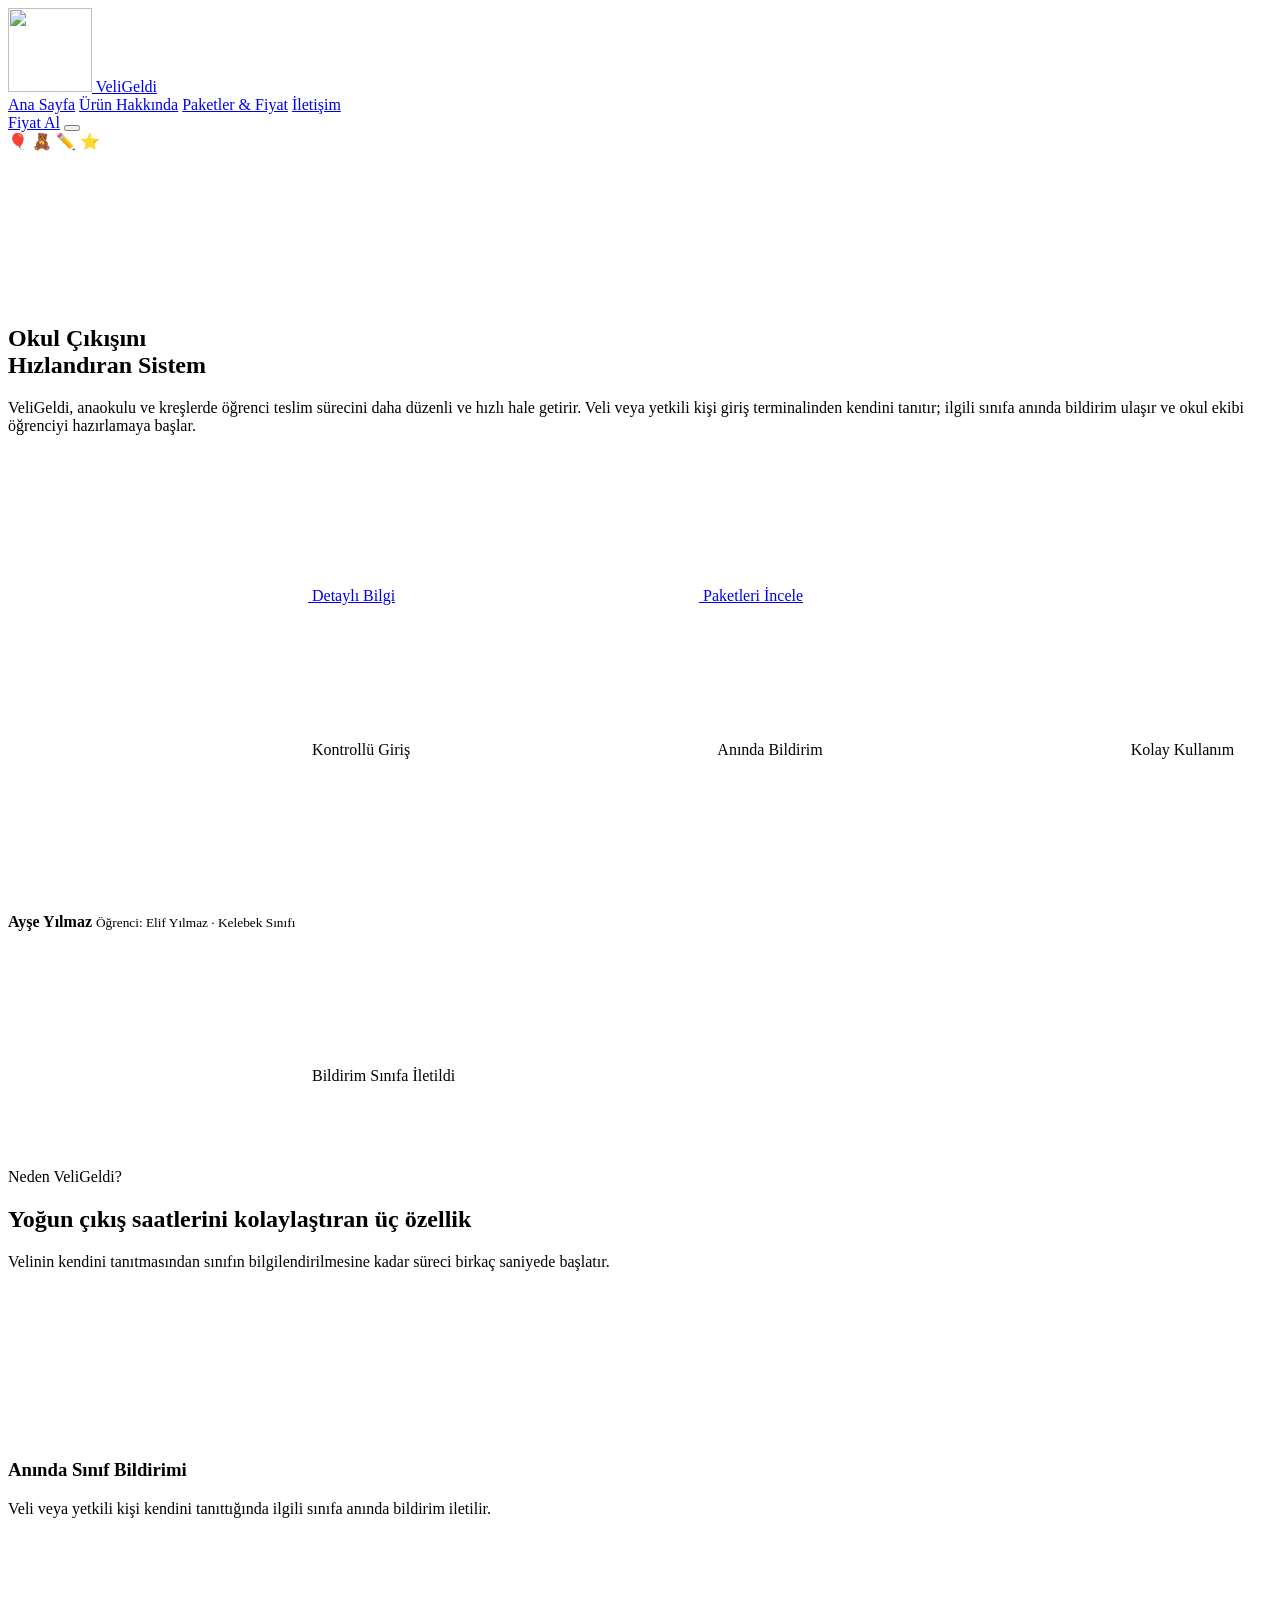
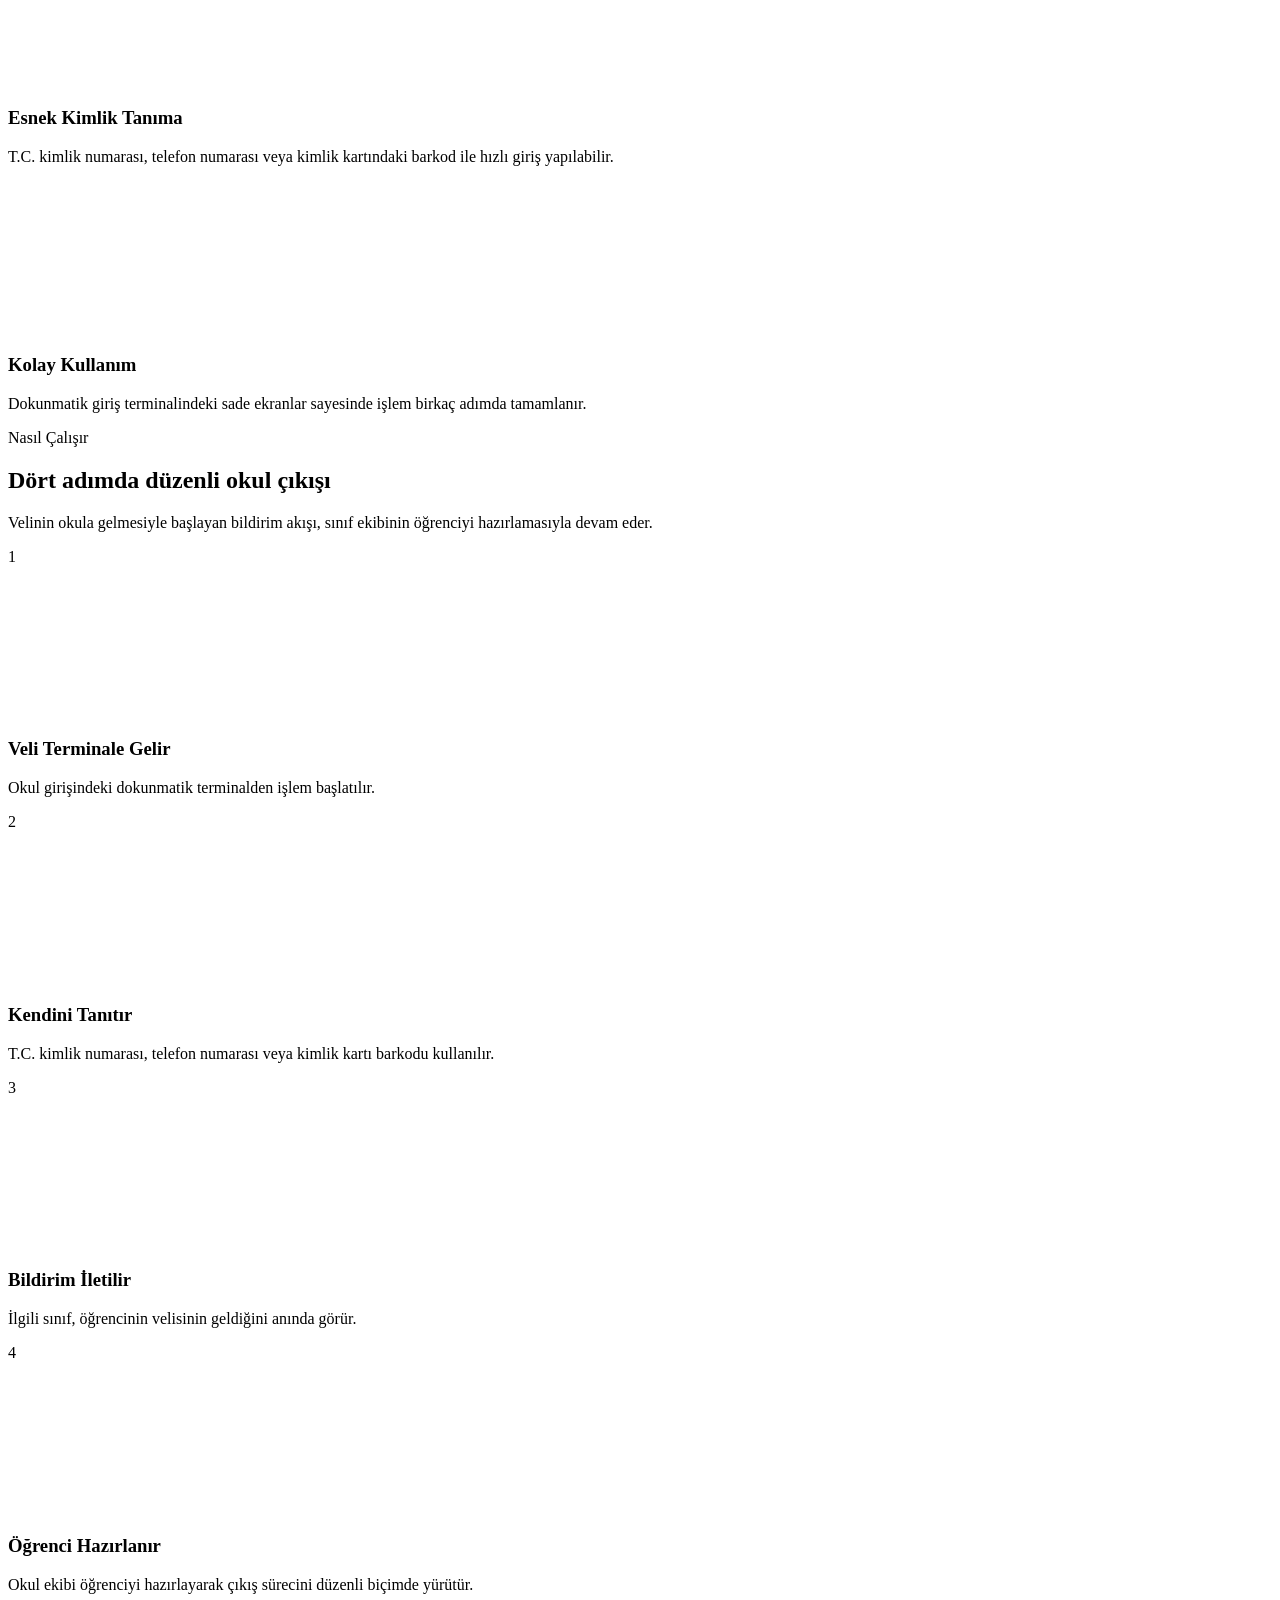
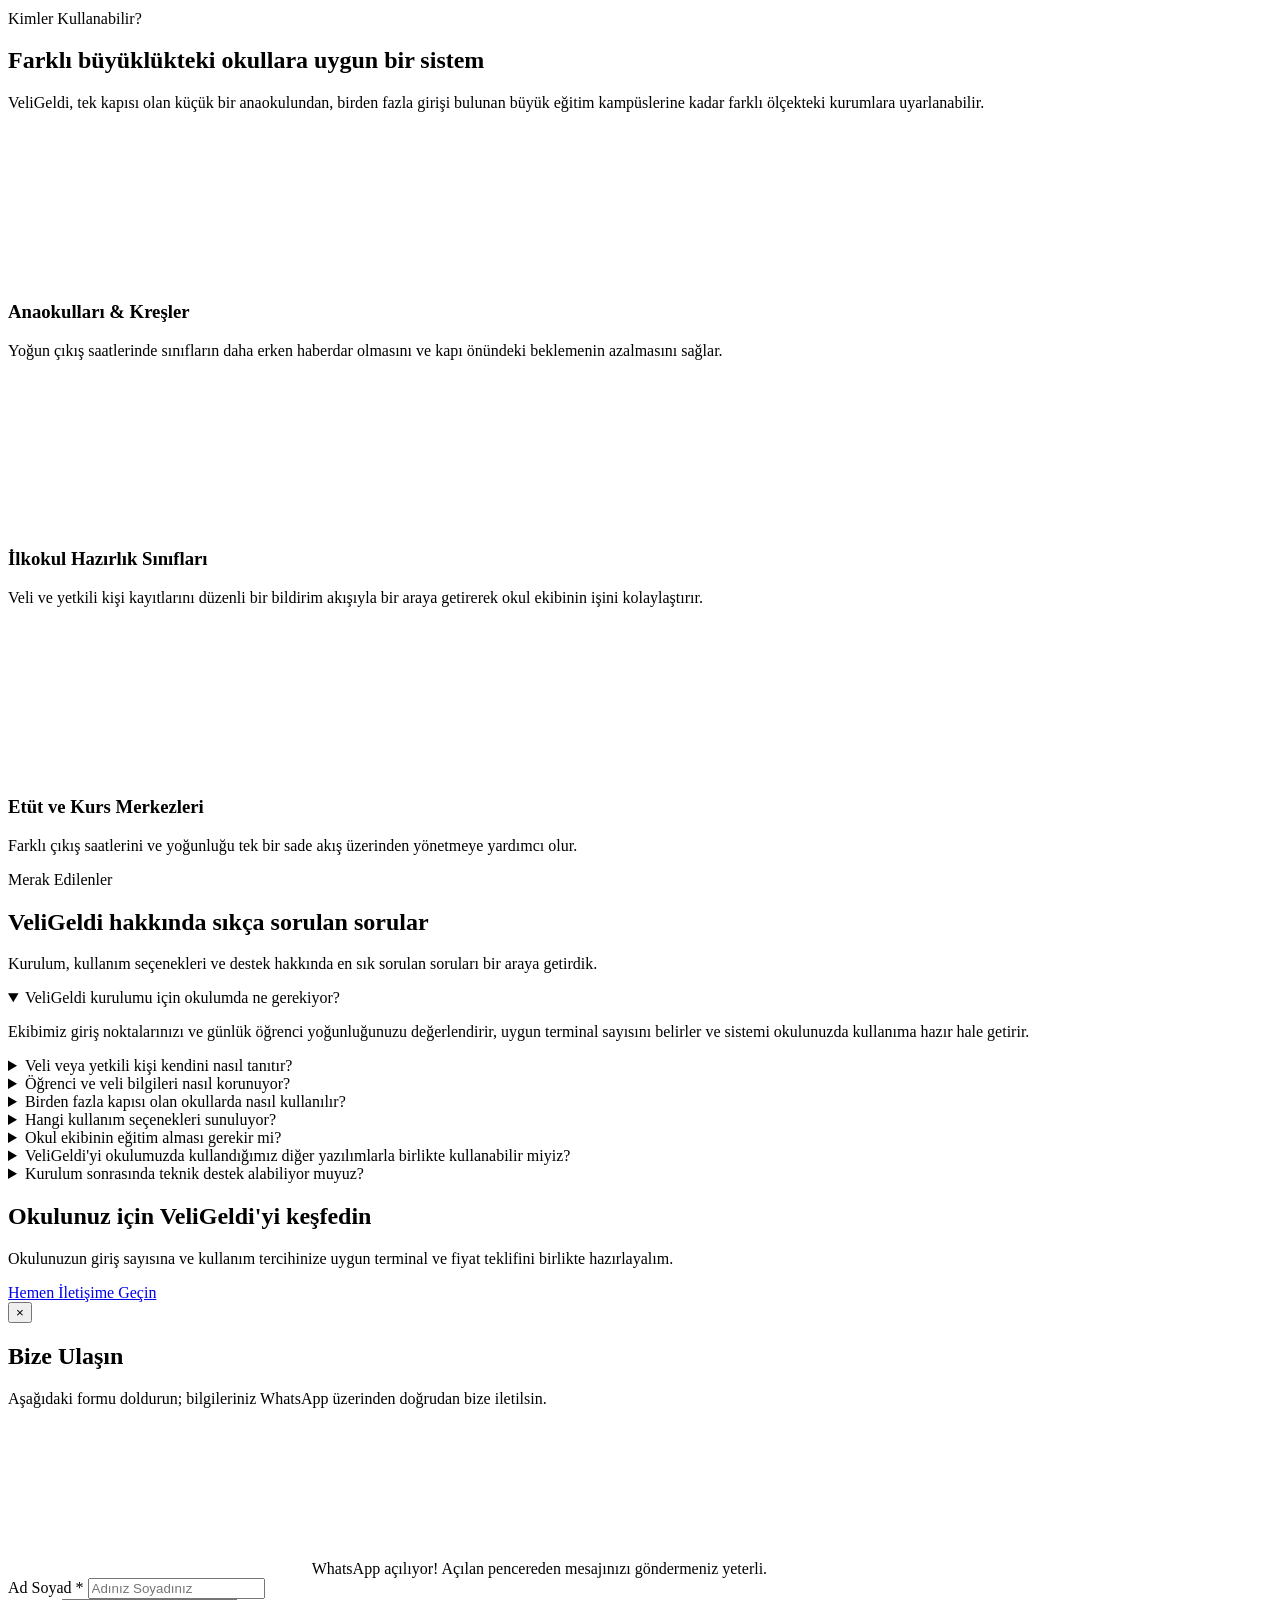
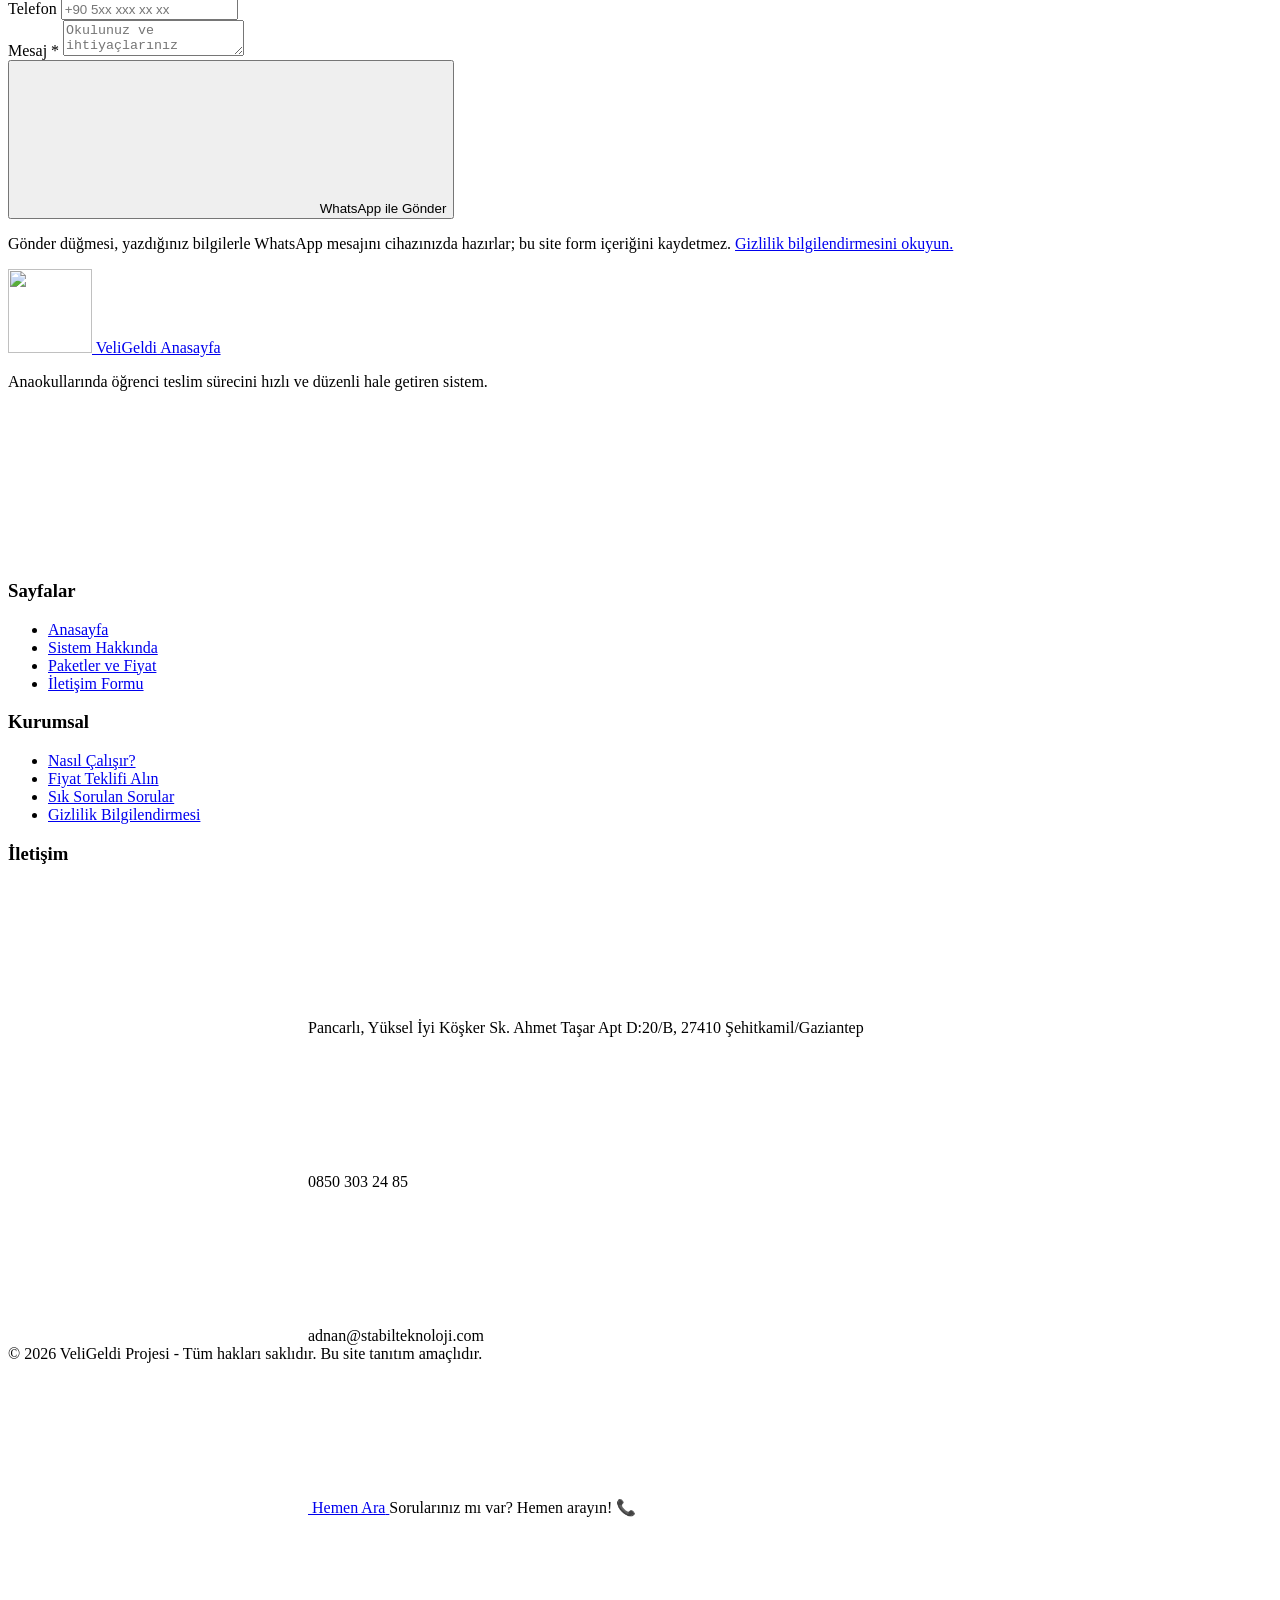
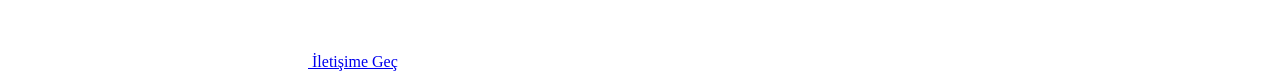
==== commit fdfd4366: "feat: refine product marketing and site quality" ====
--- a/website/index.html
+++ b/website/index.html
@@ -3,10 +3,10 @@
 <head>
 <meta charset="UTF-8">
 <meta name="viewport" content="width=device-width, initial-scale=1.0">
-<link rel="preload" href="../fonts/nunito-latin-ext.woff2" as="font" type="font/woff2" crossorigin>
-<link rel="preload" href="../fonts/nunito-latin.woff2" as="font" type="font/woff2" crossorigin>
-<link rel="preload" href="../fonts/opensans-latin-ext.woff2" as="font" type="font/woff2" crossorigin>
-<link rel="preload" href="../fonts/opensans-latin.woff2" as="font" type="font/woff2" crossorigin>
+<link rel="preload" href="/fonts/nunito-latin-ext.woff2" as="font" type="font/woff2" crossorigin>
+<link rel="preload" href="/fonts/nunito-latin.woff2" as="font" type="font/woff2" crossorigin>
+<link rel="preload" href="/fonts/opensans-latin-ext.woff2" as="font" type="font/woff2" crossorigin>
+<link rel="preload" href="/fonts/opensans-latin.woff2" as="font" type="font/woff2" crossorigin>
 <title>VeliGeldi | Anaokulu Öğrenci Teslim Sistemi</title>
 <meta name="description" content="VeliGeldi, anaokullarında öğrenci teslim alma sürecini güvenli, hızlı ve dijital hale getiren bir sistemdir.">
 <link rel="canonical" href="https://veligeldi.com/">
@@ -22,7 +22,9 @@
 <meta property="og:image" content="https://veligeldi.com/img/veligeldi-logo-mark.png">
 <meta property="og:image:width" content="400">
 <meta property="og:image:height" content="400">
+<meta property="og:image:alt" content="VeliGeldi logosu">
 <meta name="twitter:image" content="https://veligeldi.com/img/veligeldi-logo-mark.png">
+<meta name="twitter:image:alt" content="VeliGeldi logosu">
 <link rel="icon" type="image/svg+xml" href="logo.svg">
 <link rel="apple-touch-icon" href="img/veligeldi-logo-mark.png">
 <script type="application/ld+json">
@@ -52,1048 +54,9 @@
   "sameAs": ["https://www.instagram.com/stabilteknoloji/"]
 }
 </script>
-<style>
-/* ============================================
-   VeliGeldi Marketing Website Styles
-   ============================================ */
-
-.icon {
-  width: 1em;
-  height: 1em;
-  display: inline-block;
-  vertical-align: -0.125em;
-  fill: currentColor;
-  flex-shrink: 0;
-}
-
-.visually-hidden {
-  position: absolute;
-  width: 1px;
-  height: 1px;
-  padding: 0;
-  margin: -1px;
-  overflow: hidden;
-  clip: rect(0, 0, 0, 0);
-  white-space: nowrap;
-  border: 0;
-}
-
-.bottom-bar {
-  position: fixed;
-  left: 0;
-  right: 0;
-  bottom: 0;
-  z-index: 199;
-  display: flex;
-  align-items: center;
-  justify-content: center;
-  gap: 10px;
-  background: var(--color-orange-dark);
-  color: #4a2e00;
-  padding: 16px 20px;
-  font-family: var(--font-heading);
-  font-weight: 700;
-  font-size: 1rem;
-  box-shadow: 0 -6px 20px rgba(0, 0, 0, 0.15);
-  transition: background 0.2s ease;
-}
-.bottom-bar:hover { background: #e07f00; }
-.bottom-bar .icon { width: 1.15em; height: 1.15em; }
-
-.floating-call-wrap {
-  position: fixed;
-  bottom: 78px;
-  right: 24px;
-  z-index: 200;
-}
-.floating-call {
-  position: relative;
-  display: inline-flex;
-  align-items: center;
-  gap: 10px;
-  background: #2E7D32;
-  color: var(--color-white);
-  padding: 18px 28px;
-  border-radius: 999px;
-  font-family: var(--font-heading);
-  font-weight: 700;
-  font-size: 1.05rem;
-  box-shadow: 0 10px 26px rgba(0, 0, 0, 0.25);
-  transition: transform 0.2s ease, box-shadow 0.2s ease, background 0.2s ease;
-  animation: call-pulse 1.6s ease-in-out 3s infinite;
-}
-.floating-call::before {
-  content: "";
-  position: absolute;
-  inset: 0;
-  border-radius: inherit;
-  background: rgba(46, 125, 50, 0.55);
-  opacity: 0;
-  z-index: -1;
-  pointer-events: none;
-  animation: call-pulse-ring 1.6s ease-in-out 3s infinite;
-}
-.floating-call:hover {
-  background: #1B5E20;
-  transform: translateY(-3px) scale(1.05);
-  box-shadow: 0 14px 32px rgba(0, 0, 0, 0.3);
-  animation-play-state: paused;
-}
-.floating-call:hover::before { animation-play-state: paused; }
-.floating-call .icon { width: 1.3em; height: 1.3em; }
-.call-nudge {
-  position: absolute;
-  bottom: calc(100% + 12px);
-  right: 0;
-  background: var(--color-white);
-  color: var(--color-text);
-  font-family: var(--font-heading);
-  font-weight: 700;
-  font-size: 0.82rem;
-  white-space: nowrap;
-  padding: 10px 16px;
-  border-radius: 14px;
-  box-shadow: 0 8px 20px rgba(0, 0, 0, 0.18);
-  opacity: 0;
-  transform: translateY(6px) scale(0.92);
-  pointer-events: none;
-  animation: nudge-pop-opacity 6s steps(1, jump-end) 3s infinite, nudge-pop-move 6s ease-in-out 3s infinite;
-}
-.call-nudge::after {
-  content: "";
-  position: absolute;
-  top: 100%;
-  right: 22px;
-  border: 7px solid transparent;
-  border-top-color: var(--color-white);
-}
-.floating-call:hover ~ .call-nudge { opacity: 0; }
-
-@keyframes nudge-pop-opacity {
-  0%, 20% { opacity: 0; }
-  20.01%, 82% { opacity: 1; }
-  82.01%, 100% { opacity: 0; }
-}
-@keyframes nudge-pop-move {
-  0%, 20% { transform: translateY(6px) scale(0.92); }
-  28%, 82% { transform: translateY(0) scale(1); }
-  92%, 100% { transform: translateY(6px) scale(0.92); }
-}
-
-@keyframes call-pulse {
-  0%, 100% { transform: scale(1); }
-  50% { transform: scale(1.2); }
-}
-@keyframes call-pulse-ring {
-  0% { transform: scale(1); opacity: 0.55; }
-  70%, 100% { transform: scale(1.35); opacity: 0; }
-}
-
-@media (prefers-reduced-motion: reduce) {
-  .floating-call,
-  .floating-call::before,
-  .call-nudge,
-  .feature-icon,
-  .feature-card:hover .feature-icon::after,
-  .feature-card:hover .feature-icon .icon,
-  .step-card:hover .step-icon .icon { animation: none; }
-}
-
-@media (max-width: 560px) {
-  .bottom-bar { padding: 13px 16px; font-size: 0.9rem; }
-  .floating-call-wrap { bottom: 66px; right: 16px; }
-  .floating-call { padding: 15px 22px; font-size: 0.98rem; }
-  .floating-call .icon { width: 1.4em; height: 1.4em; }
-}
-
-@font-face {
-  font-family: 'Nunito';
-  font-style: normal;
-  font-weight: 400 800;
-  font-display: swap;
-  src: url('../fonts/nunito-latin-ext.woff2') format('woff2');
-  unicode-range: U+0100-02BA, U+02BD-02C5, U+02C7-02CC, U+02CE-02D7, U+02DD-02FF, U+0304, U+0308, U+0329, U+1D00-1DBF, U+1E00-1E9F, U+1EF2-1EFF, U+2020, U+20A0-20AB, U+20AD-20C0, U+2113, U+2C60-2C7F, U+A720-A7FF;
-}
-@font-face {
-  font-family: 'Nunito';
-  font-style: normal;
-  font-weight: 400 800;
-  font-display: swap;
-  src: url('../fonts/nunito-latin.woff2') format('woff2');
-  unicode-range: U+0000-00FF, U+0131, U+0152-0153, U+02BB-02BC, U+02C6, U+02DA, U+02DC, U+0304, U+0308, U+0329, U+2000-206F, U+20AC, U+2122, U+2191, U+2193, U+2212, U+2215, U+FEFF, U+FFFD;
-}
-@font-face {
-  font-family: 'Open Sans';
-  font-style: normal;
-  font-weight: 400 600;
-  font-display: swap;
-  src: url('../fonts/opensans-latin-ext.woff2') format('woff2');
-  unicode-range: U+0100-02BA, U+02BD-02C5, U+02C7-02CC, U+02CE-02D7, U+02DD-02FF, U+0304, U+0308, U+0329, U+1D00-1DBF, U+1E00-1E9F, U+1EF2-1EFF, U+2020, U+20A0-20AB, U+20AD-20C0, U+2113, U+2C60-2C7F, U+A720-A7FF;
-}
-@font-face {
-  font-family: 'Open Sans';
-  font-style: normal;
-  font-weight: 400 600;
-  font-display: swap;
-  src: url('../fonts/opensans-latin.woff2') format('woff2');
-  unicode-range: U+0000-00FF, U+0131, U+0152-0153, U+02BB-02BC, U+02C6, U+02DA, U+02DC, U+0304, U+0308, U+0329, U+2000-206F, U+20AC, U+2122, U+2191, U+2193, U+2212, U+2215, U+FEFF, U+FFFD;
-}
-
-:root {
-  --color-yellow: #FFD700;
-  --color-yellow-dark: #F9A825;
-  --color-green: #66BB6A;
-  --color-green-dark: #4CAF50;
-  --color-blue: #42A5F5;
-  --color-blue-dark: #1E88E5;
-  --color-orange: #FF9800;
-  --color-orange-dark: #FB8C00;
-  --color-orange-text: #8A4300;
-  --color-green-text: #1E6B28;
-  --color-white: #FFFFFF;
-  --color-bg-light: #F5F5F5;
-  --color-text: #37474F;
-  --color-text-muted: #6b7780;
-
-  --font-heading: 'Nunito', sans-serif;
-  --font-body: 'Open Sans', sans-serif;
-
-  --radius-sm: 10px;
-  --radius-md: 18px;
-  --radius-lg: 28px;
-
-  --shadow-soft: 0 8px 24px rgba(55, 71, 79, 0.08);
-  --shadow-hover: 0 14px 32px rgba(55, 71, 79, 0.14);
-
-  --container-width: 1140px;
-}
-
-* { box-sizing: border-box; margin: 0; padding: 0; }
-
-html { scroll-behavior: smooth; }
-
-body {
-  font-family: var(--font-body);
-  color: var(--color-text);
-  background: var(--color-white);
-  line-height: 1.6;
-  overflow-x: hidden;
-}
-
-img, svg { max-width: 100%; display: block; }
-
-a { text-decoration: none; color: inherit; }
-
-ul { list-style: none; }
-
-.container {
-  width: 100%;
-  max-width: var(--container-width);
-  margin: 0 auto;
-  padding: 0 24px;
-}
-
-h1, h2, h3, h4 {
-  font-family: var(--font-heading);
-  font-weight: 700;
-  line-height: 1.25;
-  color: var(--color-text);
-}
-
-h1 { font-size: clamp(2rem, 4vw, 3rem); }
-h2 { font-size: clamp(1.7rem, 3vw, 2.2rem); }
-h3 { font-size: clamp(1.3rem, 2.4vw, 1.6rem); }
-h4 { font-size: 1.2rem; font-weight: 600; }
-
-p { color: var(--color-text-muted); }
-
-section { padding: 80px 0; }
-main > section:not(:first-child) { content-visibility: auto; contain-intrinsic-size: auto 700px; }
-
-.section-head { text-align: center; max-width: 640px; margin: 0 auto 48px; }
-.section-head .eyebrow {
-  display: inline-block;
-  font-family: var(--font-heading);
-  font-weight: 700;
-  font-size: 0.85rem;
-  letter-spacing: 0.08em;
-  text-transform: uppercase;
-  color: var(--color-orange-text);
-  background: #FFF3E0;
-  padding: 6px 16px;
-  border-radius: 999px;
-  margin-bottom: 16px;
-}
-.section-head h2 { margin-bottom: 12px; }
-
-/* ============ Buttons ============ */
-.btn {
-  display: inline-flex;
-  align-items: center;
-  gap: 10px;
-  padding: 14px 30px;
-  border-radius: 999px;
-  font-family: var(--font-heading);
-  font-weight: 700;
-  font-size: 1rem;
-  border: none;
-  cursor: pointer;
-  transition: transform 0.2s ease, box-shadow 0.2s ease, background 0.2s ease;
-  white-space: nowrap;
-}
-.btn:hover { transform: translateY(-2px); }
-.btn-primary {
-  background: var(--color-yellow-dark);
-  color: #4a2e00;
-  box-shadow: 0 8px 20px rgba(249, 168, 37, 0.35);
-}
-.btn-primary:hover { background: #f7bb2f; box-shadow: 0 12px 26px rgba(249, 168, 37, 0.45); }
-.btn-secondary {
-  background: var(--color-white);
-  color: var(--color-text);
-  border: 2px solid rgba(55, 71, 79, 0.15);
-}
-.btn-secondary:hover { border-color: var(--color-yellow-dark); }
-.btn-block { width: 100%; justify-content: center; }
-
-/* ============ Header ============ */
-.site-header {
-  position: sticky;
-  top: 0;
-  z-index: 100;
-  background: rgba(255, 255, 255, 0.98);
-  border-bottom: 1px solid rgba(55, 71, 79, 0.08);
-}
-.site-header .container {
-  display: flex;
-  align-items: center;
-  justify-content: space-between;
-  min-height: 76px;
-}
-.logo {
-  display: flex;
-  align-items: center;
-  gap: 10px;
-  font-family: var(--font-heading);
-  font-weight: 800;
-  font-size: 1.4rem;
-  color: var(--color-text);
-}
-.logo .logo-badge {
-  display: inline-flex;
-  align-items: center;
-  justify-content: center;
-  width: 84px;
-  height: 84px;
-}
-.logo .logo-badge img { width: 100%; height: 100%; object-fit: contain; }
-.logo .logo-sub { color: var(--color-orange-text); }
-
-.nav-links {
-  display: flex;
-  align-items: center;
-  gap: 8px;
-}
-.nav-links a {
-  font-family: var(--font-heading);
-  font-weight: 600;
-  font-size: 0.98rem;
-  padding: 10px 16px;
-  border-radius: 999px;
-  color: var(--color-text);
-  transition: background 0.2s ease, color 0.2s ease;
-}
-.nav-links a:hover { background: var(--color-bg-light); }
-.nav-links a.active { background: var(--color-yellow); color: #4a2e00; }
-
-.nav-cta { display: flex; align-items: center; gap: 12px; }
-
-.menu-toggle {
-  display: none;
-  flex-direction: column;
-  gap: 5px;
-  background: none;
-  border: none;
-  cursor: pointer;
-  padding: 8px;
-}
-.menu-toggle span {
-  width: 26px;
-  height: 3px;
-  border-radius: 2px;
-  background: var(--color-text);
-  transition: transform 0.25s ease, opacity 0.25s ease;
-}
-.menu-toggle.open span:nth-child(1) { transform: translateY(8px) rotate(45deg); }
-.menu-toggle.open span:nth-child(2) { opacity: 0; }
-.menu-toggle.open span:nth-child(3) { transform: translateY(-8px) rotate(-45deg); }
-
-/* ============ Hero ============ */
-.hero {
-  position: relative;
-  background: var(--color-yellow-dark);
-  overflow: hidden;
-  padding: 96px 0 120px;
-}
-.hero .container {
-  position: relative;
-  display: grid;
-  grid-template-columns: 1.1fr 0.9fr;
-  gap: 48px;
-  align-items: center;
-}
-.hero-badge {
-  display: inline-flex;
-  align-items: center;
-  gap: 8px;
-  background: rgba(255, 255, 255, 0.55);
-  padding: 8px 18px;
-  border-radius: 999px;
-  font-family: var(--font-heading);
-  font-weight: 700;
-  font-size: 0.85rem;
-  color: #6b3e00;
-  margin-bottom: 20px;
-}
-.hero h1 { color: #40260a; margin-bottom: 18px; }
-.hero p.lead { color: #5c3d16; font-size: 1.1rem; max-width: 480px; margin-bottom: 32px; }
-.hero-actions { display: flex; flex-wrap: wrap; gap: 14px; margin-bottom: 36px; }
-.hero-trust { display: flex; flex-wrap: wrap; gap: 22px; }
-.hero-trust span {
-  display: flex;
-  align-items: center;
-  gap: 8px;
-  font-family: var(--font-heading);
-  font-weight: 700;
-  font-size: 0.92rem;
-  color: #5c3d16;
-}
-
-.hero-art {
-  position: relative;
-  background: rgba(255, 255, 255, 0.55);
-  border-radius: var(--radius-lg);
-  padding: 32px;
-  box-shadow: var(--shadow-soft);
-}
-.hero-art .device-card {
-  background: var(--color-white);
-  border-radius: var(--radius-md);
-  padding: 24px;
-  box-shadow: var(--shadow-hover);
-}
-.hero-art .device-card .dot-row { display: flex; gap: 6px; margin-bottom: 16px; }
-.hero-art .device-card .dot { width: 10px; height: 10px; border-radius: 50%; }
-.dot.d1 { background: var(--color-orange); }
-.dot.d2 { background: var(--color-yellow-dark); }
-.dot.d3 { background: var(--color-green-dark); }
-.hero-art .avatar-row { display: flex; align-items: center; gap: 14px; margin-bottom: 18px; }
-.hero-art .avatar {
-  width: 54px; height: 54px; border-radius: 50%;
-  background: var(--color-blue-dark);
-  display: flex; align-items: center; justify-content: center;
-  color: var(--color-white); font-size: 1.4rem;
-}
-.hero-art .avatar-info strong { display: block; font-family: var(--font-heading); }
-.hero-art .avatar-info small { color: var(--color-text-muted); }
-.hero-art .status-pill {
-  display: inline-flex; align-items: center; gap: 8px;
-  background: #E8F5E9; color: var(--color-green-text);
-  font-family: var(--font-heading); font-weight: 700; font-size: 0.9rem;
-  padding: 10px 16px; border-radius: 999px;
-}
-
-/* ============ Feature Cards ============ */
-.features-grid {
-  display: grid;
-  grid-template-columns: repeat(3, 1fr);
-  gap: 28px;
-}
-.feature-card {
-  background: var(--color-white);
-  border: 1px solid rgba(55, 71, 79, 0.08);
-  border-radius: var(--radius-md);
-  padding: 34px 28px;
-  box-shadow: var(--shadow-soft);
-  transition: transform 0.25s ease, box-shadow 0.25s ease;
-}
-.feature-card:hover { transform: translateY(-6px); box-shadow: var(--shadow-hover); }
-.feature-icon {
-  position: relative;
-  width: 64px; height: 64px;
-  border-radius: 20px;
-  display: flex; align-items: center; justify-content: center;
-  font-size: 1.6rem;
-  margin-bottom: 20px;
-  color: var(--color-white);
-  animation: icon-float 3.6s ease-in-out 3s infinite;
-  transition: transform 0.35s cubic-bezier(0.34, 1.56, 0.64, 1), box-shadow 0.35s ease;
-}
-.feature-card:nth-child(2) .feature-icon { animation-delay: 3.6s; }
-.feature-card:nth-child(3) .feature-icon { animation-delay: 4.2s; }
-.feature-card:nth-child(4) .feature-icon { animation-delay: 4.8s; }
-.feature-icon::after {
-  content: "";
-  position: absolute;
-  inset: 0;
-  border-radius: inherit;
-}
-.feature-icon.icon-yellow { background: linear-gradient(135deg, #FFD54F, #F9A825); color: #4a2e00; --icon-glow: rgba(249, 168, 37, 0.5); box-shadow: 0 8px 18px rgba(249, 168, 37, 0.35); }
-.feature-icon.icon-green { background: linear-gradient(135deg, #81C784, #43A047); --icon-glow: rgba(76, 175, 80, 0.5); box-shadow: 0 8px 18px rgba(76, 175, 80, 0.35); }
-.feature-icon.icon-blue { background: linear-gradient(135deg, #64B5F6, #1E88E5); --icon-glow: rgba(30, 136, 229, 0.5); box-shadow: 0 8px 18px rgba(30, 136, 229, 0.35); }
-.feature-icon.icon-orange { background: linear-gradient(135deg, #FFB74D, #FB8C00); --icon-glow: rgba(251, 140, 0, 0.5); box-shadow: 0 8px 18px rgba(251, 140, 0, 0.35); }
-.feature-card:hover .feature-icon {
-  animation-play-state: paused;
-  filter: brightness(1.06) saturate(1.1);
-}
-.feature-card:hover .feature-icon::after { animation: icon-ring 1s ease-out infinite; }
-.feature-card:hover .feature-icon .icon { animation: icon-wiggle 0.65s ease; }
-.feature-card h3 { margin-bottom: 10px; }
-
-@keyframes icon-float {
-  0%, 100% { transform: translateY(0); }
-  50% { transform: translateY(-7px); }
-}
-@keyframes icon-ring {
-  from { box-shadow: 0 0 0 0 var(--icon-glow, rgba(249, 168, 37, 0.5)); }
-  to { box-shadow: 0 0 0 16px rgba(0, 0, 0, 0); }
-}
-@keyframes icon-wiggle {
-  0%, 100% { transform: rotate(0) scale(1); }
-  25% { transform: rotate(-12deg) scale(1.18); }
-  55% { transform: rotate(10deg) scale(1.1); }
-  80% { transform: rotate(-4deg) scale(1.04); }
-}
-
-/* Scroll reveal (added by JavaScript) */
-.anim-ready .reveal {
-  opacity: 0;
-  transform: translateY(26px);
-  transition: opacity 0.6s ease, transform 0.6s cubic-bezier(0.22, 1, 0.36, 1);
-}
-.anim-ready .reveal.in-view { opacity: 1; transform: none; }
-
-.bg-light { background: var(--color-bg-light); }
-
-/* ============ How it works ============ */
-.steps {
-  display: grid;
-  grid-template-columns: repeat(4, 1fr);
-  gap: 24px;
-  position: relative;
-}
-.step-card {
-  background: var(--color-white);
-  border-radius: var(--radius-md);
-  padding: 30px 22px;
-  text-align: center;
-  box-shadow: var(--shadow-soft);
-  position: relative;
-  transition: transform 0.25s ease, box-shadow 0.25s ease;
-}
-.step-card:hover { transform: translateY(-6px); box-shadow: var(--shadow-hover); }
-.step-number {
-  width: 40px; height: 40px;
-  border-radius: 50%;
-  background: var(--color-yellow);
-  color: #4a2e00;
-  display: flex; align-items: center; justify-content: center;
-  font-family: var(--font-heading); font-weight: 800;
-  margin: 0 auto 16px;
-  transition: transform 0.25s ease, background 0.25s ease;
-}
-.step-card:hover .step-number { transform: scale(1.12); background: var(--color-yellow-dark); }
-.step-card .step-icon {
-  width: 62px; height: 62px;
-  margin: 0 auto 14px;
-  border-radius: 50%;
-  display: flex; align-items: center; justify-content: center;
-  font-size: 1.5rem;
-  transition: transform 0.35s cubic-bezier(0.34, 1.56, 0.64, 1), box-shadow 0.35s ease;
-}
-.step-card:nth-child(4n+1) .step-icon { background: linear-gradient(135deg, #FFF3E0, #FFD8A8); color: #E65100; }
-.step-card:nth-child(4n+2) .step-icon { background: linear-gradient(135deg, #E3F2FD, #BBDEFB); color: #1565C0; }
-.step-card:nth-child(4n+3) .step-icon { background: linear-gradient(135deg, #E8F5E9, #C8E6C9); color: #2E7D32; }
-.step-card:nth-child(4n) .step-icon { background: linear-gradient(135deg, #FFF8E1, #FFECB3); color: #B26A00; }
-.step-card:hover .step-icon {
-  transform: scale(1.15) rotate(6deg);
-  box-shadow: 0 10px 20px rgba(55, 71, 79, 0.15);
-}
-.step-card:hover .step-icon .icon { animation: icon-wiggle 0.65s ease; }
-.step-card h3 { margin-bottom: 8px; font-size: 1.2rem; font-weight: 600; }
-.step-card p { font-size: 0.92rem; }
-
-/* ============ CTA Band ============ */
-.cta-band {
-  background: #2E7D32;
-  border-radius: var(--radius-lg);
-  padding: 56px 40px;
-  text-align: center;
-  color: var(--color-white);
-  margin: 0 24px;
-  max-width: calc(var(--container-width) - 48px);
-  margin-inline: auto;
-}
-.cta-band h2 { color: var(--color-white); margin-bottom: 12px; }
-.cta-band p { color: var(--color-white); margin-bottom: 28px; }
-.cta-band .btn-primary { background: var(--color-white); color: var(--color-green-text); box-shadow: none; }
-.cta-band .btn-primary:hover { background: #f3fff3; }
-
-/* ============ Scenario Cards (product.html) ============ */
-.scenario-grid {
-  display: grid;
-  grid-template-columns: repeat(3, 1fr);
-  gap: 24px;
-}
-.scenario-card {
-  background: var(--color-white);
-  border-radius: var(--radius-md);
-  padding: 28px;
-  border-top: 4px solid var(--color-yellow-dark);
-  box-shadow: var(--shadow-soft);
-}
-.scenario-card.blue { border-top-color: var(--color-blue-dark); }
-.scenario-card.green { border-top-color: var(--color-green-dark); }
-.scenario-card .scenario-role {
-  display: inline-flex; align-items: center; gap: 8px;
-  font-family: var(--font-heading); font-weight: 700; font-size: 0.9rem;
-  color: var(--color-text-muted); margin-bottom: 14px;
-}
-.scenario-card ul { display: flex; flex-direction: column; gap: 10px; }
-.scenario-card h3 { font-size: 1.2rem; font-weight: 600; }
-.scenario-card li { display: flex; gap: 10px; font-size: 0.95rem; align-items: flex-start; }
-.scenario-card li i { color: var(--color-green-text); margin-top: 3px; }
-
-/* ============ Pricing (pricing.html) ============ */
-.pricing-grid {
-  display: grid;
-  grid-template-columns: repeat(3, 1fr);
-  gap: 28px;
-  align-items: stretch;
-}
-.pricing-grid.cols-2 {
-  grid-template-columns: repeat(2, 1fr);
-  max-width: 800px;
-  margin: 0 auto;
-}
-.price-card {
-  background: var(--color-white);
-  border: 1px solid rgba(55,71,79,0.1);
-  border-radius: var(--radius-lg);
-  padding: 36px 30px;
-  display: flex;
-  flex-direction: column;
-  box-shadow: var(--shadow-soft);
-  position: relative;
-  transition: transform 0.25s ease, box-shadow 0.25s ease;
-}
-.price-card:hover { transform: translateY(-6px); box-shadow: var(--shadow-hover); }
-.price-card.featured {
-  border: 2px solid var(--color-yellow-dark);
-  transform: scale(1.03);
-}
-.price-card.featured:hover { transform: scale(1.03) translateY(-6px); }
-.price-badge {
-  position: absolute; top: -14px; right: 28px;
-  background: var(--color-yellow-dark); color: #4a2e00;
-  font-family: var(--font-heading); font-weight: 700; font-size: 0.8rem;
-  padding: 6px 16px; border-radius: 999px;
-}
-.product-visual {
-  width: 100%;
-  height: 140px;
-  border-radius: var(--radius-md);
-  display: flex;
-  align-items: center;
-  justify-content: center;
-  margin-bottom: 22px;
-  font-size: 3rem;
-  color: var(--color-white);
-}
-.product-visual.visual-orange { background: var(--color-orange-dark); }
-.product-visual.visual-blue { background: var(--color-blue-dark); }
-.product-visual.visual-green { background: var(--color-green-dark); }
-
-.price-card .plan-name { font-family: var(--font-heading); font-weight: 700; color: var(--color-orange-text); margin-bottom: 6px; font-size: 0.95rem; text-transform: uppercase; letter-spacing: 0.04em; }
-.price-card h3 { margin-bottom: 6px; }
-.price-card .plan-desc { font-size: 0.92rem; margin-bottom: 22px; }
-.price-card .plan-features { flex: 1; display: flex; flex-direction: column; gap: 12px; margin-bottom: 28px; }
-.price-card .plan-features li { display: flex; gap: 10px; font-size: 0.95rem; align-items: flex-start; }
-.price-card .plan-features li i.fa-check { color: var(--color-green-text); margin-top: 3px; }
-.price-card .plan-features li.muted { color: #b0b8bc; }
-.price-card .plan-features li.muted i { color: #cfd6d9; }
-
-.faq-list { max-width: 760px; margin: 0 auto; display: flex; flex-direction: column; gap: 14px; }
-.faq-item {
-  background: var(--color-white);
-  border: 1px solid rgba(55,71,79,0.1);
-  border-radius: var(--radius-sm);
-  overflow: hidden;
-}
-.faq-item summary {
-  padding: 18px 22px;
-  cursor: pointer;
-  font-family: var(--font-heading);
-  font-weight: 700;
-  display: flex;
-  justify-content: space-between;
-  align-items: center;
-  list-style: none;
-}
-.faq-item summary::-webkit-details-marker { display: none; }
-.faq-item summary::after { content: "+"; font-size: 1.4rem; color: var(--color-orange-text); }
-.faq-item[open] summary::after { content: "\2212"; }
-.faq-item p { padding: 0 22px 20px; }
-
-/* ============ Contact (contact.html) ============ */
-.contact-grid {
-  display: grid;
-  grid-template-columns: 1fr 0.85fr;
-  gap: 40px;
-  align-items: start;
-}
-.contact-form-card {
-  background: var(--color-white);
-  border-radius: var(--radius-lg);
-  padding: 40px;
-  box-shadow: var(--shadow-soft);
-}
-.form-row { display: grid; grid-template-columns: 1fr 1fr; gap: 18px; margin-bottom: 18px; }
-.form-group { margin-bottom: 18px; display: flex; flex-direction: column; gap: 8px; }
-.form-group label { font-family: var(--font-heading); font-weight: 700; font-size: 0.92rem; }
-.form-group input,
-.form-group textarea {
-  border: 1.5px solid rgba(55,71,79,0.18);
-  border-radius: var(--radius-sm);
-  padding: 13px 16px;
-  font-family: var(--font-body);
-  font-size: 0.98rem;
-  color: var(--color-text);
-  transition: border-color 0.2s ease;
-  width: 100%;
-}
-.form-group input:focus,
-.form-group textarea:focus {
-  outline: none;
-  border-color: var(--color-yellow-dark);
-}
-.form-group textarea { resize: vertical; min-height: 130px; }
-.form-note { font-size: 0.85rem; color: var(--color-text-muted); margin-top: 14px; }
-.form-success {
-  display: none;
-  align-items: center;
-  gap: 12px;
-  background: #E8F5E9;
-  color: var(--color-green-text);
-  border-radius: var(--radius-sm);
-  padding: 16px 20px;
-  font-family: var(--font-heading);
-  font-weight: 700;
-  margin-bottom: 20px;
-}
-.form-success.show { display: flex; }
-
-.info-card {
-  background: var(--color-white);
-  border-radius: var(--radius-lg);
-  padding: 32px;
-  box-shadow: var(--shadow-soft);
-  margin-bottom: 24px;
-}
-.info-item { display: flex; gap: 16px; margin-bottom: 22px; }
-.info-item:last-child { margin-bottom: 0; }
-.info-item .info-icon {
-  width: 46px; height: 46px; border-radius: 12px;
-  background: var(--color-bg-light);
-  display: flex; align-items: center; justify-content: center;
-  color: var(--color-orange-text);
-  flex-shrink: 0;
-}
-.info-item strong { display: block; font-family: var(--font-heading); margin-bottom: 4px; }
-.info-item p { font-size: 0.92rem; margin: 0; }
-.map-embed {
-  border-radius: var(--radius-lg);
-  overflow: hidden;
-  box-shadow: var(--shadow-soft);
-  line-height: 0;
-}
-.map-embed iframe { width: 100%; height: 280px; border: 0; display: block; }
-
-.quick-actions {
-  display: flex;
-  flex-wrap: wrap;
-  justify-content: center;
-  gap: 14px;
-  margin-top: 28px;
-}
-.btn-call {
-  background: #0d5aa7;
-  color: var(--color-white);
-  box-shadow: 0 8px 20px rgba(30, 136, 229, 0.35);
-}
-.btn-call:hover { background: #1a78ce; }
-.btn-whatsapp {
-  background: #075E54;
-  color: var(--color-white);
-  box-shadow: 0 8px 20px rgba(37, 211, 102, 0.35);
-}
-.btn-whatsapp:hover { background: #128C7E; }
-
-/* ============ Footer ============ */
-.site-footer {
-  background: #2b363c;
-  color: #cfd8dc;
-  padding: 60px 0 170px;
-}
-.footer-grid {
-  display: grid;
-  grid-template-columns: 1.4fr 1fr 1fr 1.2fr;
-  gap: 36px;
-  margin-bottom: 40px;
-}
-.footer-brand .logo { color: var(--color-white); margin-bottom: 14px; }
-.footer-brand p { color: #9aa7ac; font-size: 0.92rem; max-width: 280px; }
-.footer-col h3 { color: var(--color-white); margin-bottom: 16px; font-size: 1.05rem; font-weight: 600; }
-.footer-col ul { display: flex; flex-direction: column; gap: 10px; }
-.footer-col a { color: #cfd8dc; font-size: 0.94rem; transition: color 0.2s ease; }
-.footer-col a:hover { color: var(--color-yellow); }
-.footer-col .info-line { display: flex; gap: 10px; align-items: flex-start; color: #cfd8dc; font-size: 0.94rem; margin-bottom: 10px; }
-.footer-col .info-line i { color: var(--color-yellow); margin-top: 3px; }
-.social-row { display: flex; gap: 10px; margin-top: 16px; }
-.social-row a {
-  width: 38px; height: 38px; border-radius: 50%;
-  background: rgba(255,255,255,0.08);
-  display: flex; align-items: center; justify-content: center;
-  transition: background 0.2s ease;
-}
-.social-row a:hover { background: var(--color-yellow-dark); color: #4a2e00; }
-.footer-bottom {
-  border-top: 1px solid rgba(255,255,255,0.08);
-  padding-top: 22px;
-  display: flex;
-  justify-content: space-between;
-  flex-wrap: wrap;
-  gap: 10px;
-  font-size: 0.85rem;
-  color: #8fa0a6;
-}
-
-/* ============ Page Hero (subpages) ============ */
-.page-hero {
-  background: #FFEFDC;
-  padding: 64px 0 60px;
-  text-align: center;
-}
-.page-hero .eyebrow {
-  display: inline-block;
-  font-family: var(--font-heading); font-weight: 700; font-size: 0.85rem;
-  letter-spacing: 0.06em; text-transform: uppercase;
-  color: var(--color-orange-text);
-  background: rgba(255,255,255,0.7);
-  padding: 6px 16px; border-radius: 999px; margin-bottom: 16px;
-}
-.page-hero p { max-width: 620px; margin: 14px auto 0; color: var(--color-text); }
-
-/* ============ Responsive ============ */
-@media (max-width: 960px) {
-  .hero .container { grid-template-columns: 1fr; }
-  .hero-art { max-width: 480px; }
-  .features-grid { grid-template-columns: repeat(2, 1fr); }
-  .steps { grid-template-columns: repeat(2, 1fr); }
-  .scenario-grid { grid-template-columns: 1fr; }
-  .pricing-grid, .pricing-grid.cols-2 { grid-template-columns: 1fr; max-width: none; }
-  .price-card.featured { transform: none; }
-  .price-card.featured:hover { transform: translateY(-6px); }
-  .contact-grid { grid-template-columns: 1fr; }
-  .footer-grid { grid-template-columns: 1fr 1fr; }
-}
-
-@media (max-width: 768px) {
-  .nav-links, .nav-cta .btn-secondary { display: none; }
-  .menu-toggle { display: flex; }
-  .site-header.nav-open .nav-links {
-    display: flex;
-    position: absolute;
-    top: 76px; left: 0; right: 0;
-    background: var(--color-white);
-    flex-direction: column;
-    padding: 16px 24px 24px;
-    box-shadow: var(--shadow-soft);
-  }
-  .site-header.nav-open .nav-links a { width: 100%; padding: 14px 16px; }
-  section { padding: 72px 0; }
-  .cta-band { padding: 40px 24px; }
-  .form-row { grid-template-columns: 1fr; }
-  .footer-grid { grid-template-columns: 1fr; gap: 40px; }
-  .footer-bottom { flex-direction: column; text-align: center; }
-  .steps { gap: 28px; }
-  .scenario-grid { gap: 28px; }
-  .feature-card { padding: 36px 26px; }
-  .step-card { padding: 34px 24px; }
-  .price-card { padding: 38px 26px; }
-  .scenario-card { padding: 30px; }
-  .hero-actions { gap: 16px; }
-  .quick-actions { gap: 16px; }
-  .btn { padding: 16px 30px; }
-}
-
-@media (max-width: 560px) {
-  .features-grid { grid-template-columns: 1fr; }
-  .steps { grid-template-columns: 1fr; }
-  .hero-trust { gap: 18px; }
-  .site-footer { padding-bottom: 130px; }
-}
-
-/* ============ Preschool-Themed Icon Details ============ */
-.feature-icon {
-  border-radius: 42% 58% 54% 46% / 48% 44% 58% 52%;
-  border: 3px solid rgba(255, 255, 255, 0.9);
-}
-.feature-card:nth-child(1) .feature-icon { --tilt: -3deg; }
-.feature-card:nth-child(2) .feature-icon { --tilt: 2.5deg; }
-.feature-card:nth-child(3) .feature-icon { --tilt: -2deg; }
-.feature-card:nth-child(4) .feature-icon { --tilt: 3deg; }
-@keyframes icon-float {
-  0%, 100% { transform: translateY(0) rotate(var(--tilt, 0deg)); }
-  50% { transform: translateY(-7px) rotate(var(--tilt, 0deg)); }
-}
-.feature-icon::before {
-  content: "\2726";
-  position: absolute;
-  top: -13px; right: -11px;
-  font-size: 0.9rem;
-  line-height: 1;
-  color: var(--color-yellow-dark);
-  animation: sparkle-twinkle 2.4s ease-in-out 3s infinite;
-}
-.feature-card:nth-child(2) .feature-icon::before { color: var(--color-green-dark); animation-delay: 3.5s; }
-.feature-card:nth-child(3) .feature-icon::before { color: var(--color-blue-dark); animation-delay: 4s; }
-.feature-card:nth-child(4) .feature-icon::before { color: var(--color-orange-dark); animation-delay: 4.5s; }
-@keyframes sparkle-twinkle {
-  0%, 100% { opacity: 0.3; transform: scale(0.75) rotate(0deg); }
-  50% { opacity: 1; transform: scale(1.2) rotate(25deg); }
-}
-.step-card .step-icon {
-  border-radius: 46% 54% 52% 48% / 52% 46% 54% 48%;
-  border: 2px dashed rgba(255, 255, 255, 0.95);
-  box-shadow: 0 4px 10px rgba(55, 71, 79, 0.08);
-}
-.step-number {
-  border: 2px solid var(--color-white);
-  box-shadow: 0 3px 8px rgba(249, 168, 37, 0.4);
-}
-.logo .logo-badge { transition: transform 0.3s cubic-bezier(0.34, 1.56, 0.64, 1); }
-.logo:hover .logo-badge { transform: rotate(-10deg) scale(1.1); }
-.doodles { position: absolute; inset: 0; z-index: 1; pointer-events: none; overflow: hidden; }
-.doodle {
-  position: absolute;
-  opacity: 0.55;
-  animation: icon-float 5s ease-in-out 3s infinite;
-  filter: drop-shadow(0 4px 6px rgba(0,0,0,0.12));
-}
-.doodle.doodle-1 { top: 10%; left: 4%; font-size: 2.4rem; --tilt: -10deg; }
-.doodle.doodle-2 { top: 14%; right: 6%; font-size: 2.6rem; --tilt: 8deg; animation-delay: 3.8s; }
-.doodle.doodle-3 { bottom: 12%; left: 7%; font-size: 2.1rem; --tilt: -6deg; animation-delay: 4.6s; }
-.doodle.doodle-4 { bottom: 16%; right: 8%; font-size: 2.3rem; --tilt: 10deg; animation-delay: 5.4s; }
-.hero .container, .page-hero .container { position: relative; z-index: 2; }
-.wave-divider { position: absolute; left: 0; right: 0; bottom: -1px; width: 100%; height: 70px; line-height: 0; pointer-events: none; z-index: 1; }
-.wave-divider svg { width: 100%; height: 100%; display: block; }
-.section-head .eyebrow, .page-hero .eyebrow {
-  border: 2px dashed rgba(138, 67, 0, 0.35);
-  transform: rotate(-2deg);
-}
-.section-head h2 { position: relative; padding-bottom: 16px; }
-.section-head h2::after {
-  content: "";
-  position: absolute;
-  bottom: -2px;
-  left: 50%;
-  transform: translateX(-50%);
-  width: 84px;
-  height: 12px;
-  background-image: url("data:image/svg+xml,%3Csvg xmlns='http://www.w3.org/2000/svg' viewBox='0 0 120 16'%3E%3Cpath d='M4 10 Q 20 2 36 10 T 68 10 T 100 10 T 132 10' stroke='%23F9A825' stroke-width='5' fill='none' stroke-linecap='round'/%3E%3C/svg%3E");
-  background-repeat: no-repeat;
-  background-size: contain;
-}
-.btn-primary { box-shadow: 0 5px 0 #C87800, 0 10px 20px rgba(249, 168, 37, 0.3); }
-.btn-primary:hover { box-shadow: 0 5px 0 #C87800, 0 12px 24px rgba(249, 168, 37, 0.4); }
-.btn-primary:active { transform: translateY(3px); box-shadow: 0 1px 0 #C87800, 0 4px 10px rgba(249, 168, 37, 0.3); }
-.cta-band .btn-primary:active { box-shadow: none; transform: translateY(-1px); }
-.btn-call { box-shadow: 0 5px 0 #0d5aa7, 0 10px 20px rgba(30, 136, 229, 0.3); }
-.btn-call:hover { box-shadow: 0 5px 0 #0d5aa7, 0 12px 24px rgba(30, 136, 229, 0.4); }
-.btn-call:active { transform: translateY(3px); box-shadow: 0 1px 0 #0d5aa7, 0 4px 10px rgba(30, 136, 229, 0.3); }
-.btn-whatsapp { box-shadow: 0 5px 0 #17984a, 0 10px 20px rgba(37, 211, 102, 0.3); }
-.btn-whatsapp:hover { box-shadow: 0 5px 0 #17984a, 0 12px 24px rgba(37, 211, 102, 0.4); }
-.btn-whatsapp:active { transform: translateY(3px); box-shadow: 0 1px 0 #17984a, 0 4px 10px rgba(37, 211, 102, 0.3); }
-.bg-light {
-  background-image: radial-gradient(rgba(55, 71, 79, 0.06) 2px, transparent 2.5px);
-  background-size: 22px 22px;
-}
-@media (prefers-reduced-motion: reduce) {
-  .feature-icon::before, .doodle, .price-card:hover .product-visual .icon { animation: none; }
-}
-@media (max-width: 768px) {
-  .doodles { display: none; }
-}
-
-/* ============ Price Quote Modal ============ */
-.modal-overlay {
-  position: fixed;
-  inset: 0;
-  background: rgba(30, 34, 37, 0.55);
-  display: none;
-  align-items: center;
-  justify-content: center;
-  padding: 24px;
-  z-index: 500;
-}
-.modal-overlay.open { display: flex; }
-.modal-card {
-  position: relative;
-  background: var(--color-white);
-  border-radius: var(--radius-lg);
-  padding: 40px;
-  max-width: 560px;
-  width: 100%;
-  max-height: 88vh;
-  overflow-y: auto;
-  box-shadow: 0 24px 60px rgba(0, 0, 0, 0.35);
-  animation: modal-pop 0.25s ease;
-}
-@keyframes modal-pop {
-  from { opacity: 0; transform: scale(0.94) translateY(10px); }
-  to { opacity: 1; transform: scale(1) translateY(0); }
-}
-.modal-close {
-  position: absolute;
-  top: 16px;
-  right: 16px;
-  width: 36px;
-  height: 36px;
-  border-radius: 50%;
-  background: var(--color-bg-light);
-  border: none;
-  cursor: pointer;
-  display: flex;
-  align-items: center;
-  justify-content: center;
-  font-size: 1.3rem;
-  line-height: 1;
-  color: var(--color-text);
-  transition: background 0.2s ease, transform 0.2s ease;
-}
-.modal-close:hover { background: #e3e7e9; transform: rotate(90deg); }
-@media (prefers-reduced-motion: reduce) {
-  .modal-card { animation: none; }
-}
-@media (max-width: 560px) {
-  .modal-card { padding: 28px 22px; }
-}
-
-</style>
+<link rel="stylesheet" href="/css/site.css">
 </head>
 <body>
-<svg style="display:none" aria-hidden="true"><symbol id="i-bell" viewBox="0 0 448 512"><path d="M224 0c-17.7 0-32 14.3-32 32V51.2C119 66 64 130.6 64 208v18.8c0 47-17.3 92.4-48.5 127.6l-7.4 8.3c-8.4 9.4-10.4 22.9-5.3 34.4S19.4 416 32 416H416c12.6 0 24-7.4 29.2-18.9s3.1-25-5.3-34.4l-7.4-8.3C401.3 319.2 384 273.9 384 226.8V208c0-77.4-55-142-128-156.8V32c0-17.7-14.3-32-32-32zm45.3 493.3c12-12 18.7-28.3 18.7-45.3H224 160c0 17 6.7 33.3 18.7 45.3s28.3 18.7 45.3 18.7s33.3-6.7 45.3-18.7z"/></symbol><symbol id="i-bolt" viewBox="0 0 448 512"><path d="M349.4 44.6c5.9-13.7 1.5-29.7-10.6-38.5s-28.6-8-39.9 1.8l-256 224c-10 8.8-13.6 22.9-8.9 35.3S50.7 288 64 288H175.5L98.6 467.4c-5.9 13.7-1.5 29.7 10.6 38.5s28.6 8 39.9-1.8l256-224c10-8.8 13.6-22.9 8.9-35.3s-16.6-20.7-30-20.7H272.5L349.4 44.6z"/></symbol><symbol id="i-chalkboard-user" viewBox="0 0 640 512"><path d="M160 64c0-35.3 28.7-64 64-64H576c35.3 0 64 28.7 64 64V352c0 35.3-28.7 64-64 64H336.8c-11.8-25.5-29.9-47.5-52.4-64H384V320c0-17.7 14.3-32 32-32h64c17.7 0 32 14.3 32 32v32h64V64L224 64v49.1C205.2 102.2 183.3 96 160 96V64zm0 64a96 96 0 1 1 0 192 96 96 0 1 1 0-192zM133.3 352h53.3C260.3 352 320 411.7 320 485.3c0 14.7-11.9 26.7-26.7 26.7H26.7C11.9 512 0 500.1 0 485.3C0 411.7 59.7 352 133.3 352z"/></symbol><symbol id="i-child-reaching" viewBox="0 0 384 512"><path d="M256 64A64 64 0 1 0 128 64a64 64 0 1 0 128 0zM152.9 169.3c-23.7-8.4-44.5-24.3-58.8-45.8L74.6 94.2C64.8 79.5 45 75.6 30.2 85.4s-18.7 29.7-8.9 44.4L40.9 159c18.1 27.1 42.8 48.4 71.1 62.4V480c0 17.7 14.3 32 32 32s32-14.3 32-32V384h32v96c0 17.7 14.3 32 32 32s32-14.3 32-32V221.6c29.1-14.2 54.4-36.2 72.7-64.2l18.2-27.9c9.6-14.8 5.4-34.6-9.4-44.3s-34.6-5.5-44.3 9.4L291 122.4c-21.8 33.4-58.9 53.6-98.8 53.6c-12.6 0-24.9-2-36.6-5.8c-.9-.3-1.8-.7-2.7-.9z"/></symbol><symbol id="i-circle-check" viewBox="0 0 512 512"><path d="M256 512A256 256 0 1 0 256 0a256 256 0 1 0 0 512zM369 209L241 337c-9.4 9.4-24.6 9.4-33.9 0l-64-64c-9.4-9.4-9.4-24.6 0-33.9s24.6-9.4 33.9 0l47 47L335 175c9.4-9.4 24.6-9.4 33.9 0s9.4 24.6 0 33.9z"/></symbol><symbol id="i-circle-info" viewBox="0 0 512 512"><path d="M256 512A256 256 0 1 0 256 0a256 256 0 1 0 0 512zM216 336h24V272H216c-13.3 0-24-10.7-24-24s10.7-24 24-24h48c13.3 0 24 10.7 24 24v88h8c13.3 0 24 10.7 24 24s-10.7 24-24 24H216c-13.3 0-24-10.7-24-24s10.7-24 24-24zm40-208a32 32 0 1 1 0 64 32 32 0 1 1 0-64z"/></symbol><symbol id="i-door-open" viewBox="0 0 576 512"><path d="M320 32c0-9.9-4.5-19.2-12.3-25.2S289.8-1.4 280.2 1l-179.9 45C79 51.3 64 70.5 64 92.5V448H32c-17.7 0-32 14.3-32 32s14.3 32 32 32H96 288h32V480 32zM256 256c0 17.7-10.7 32-24 32s-24-14.3-24-32s10.7-32 24-32s24 14.3 24 32zm96-128h96V480c0 17.7 14.3 32 32 32h64c17.7 0 32-14.3 32-32s-14.3-32-32-32H512V128c0-35.3-28.7-64-64-64H352v64z"/></symbol><symbol id="i-envelope" viewBox="0 0 512 512"><path d="M48 64C21.5 64 0 85.5 0 112c0 15.1 7.1 29.3 19.2 38.4L236.8 313.6c11.4 8.5 27 8.5 38.4 0L492.8 150.4c12.1-9.1 19.2-23.3 19.2-38.4c0-26.5-21.5-48-48-48H48zM0 176V384c0 35.3 28.7 64 64 64H448c35.3 0 64-28.7 64-64V176L294.4 339.2c-22.8 17.1-54 17.1-76.8 0L0 176z"/></symbol><symbol id="i-hand-pointer" viewBox="0 0 448 512"><path d="M128 40c0-22.1 17.9-40 40-40s40 17.9 40 40V188.2c8.5-7.6 19.7-12.2 32-12.2c20.6 0 38.2 13 45 31.2c8.8-9.3 21.2-15.2 35-15.2c25.3 0 46 19.5 47.9 44.3c8.5-7.7 19.8-12.3 32.1-12.3c26.5 0 48 21.5 48 48v48 16 48c0 70.7-57.3 128-128 128l-16 0H240l-.1 0h-5.2c-5 0-9.9-.3-14.7-1c-55.3-5.6-106.2-34-140-79L8 336c-13.3-17.7-9.7-42.7 8-56s42.7-9.7 56 8l56 74.7V40zM240 304c0-8.8-7.2-16-16-16s-16 7.2-16 16v96c0 8.8 7.2 16 16 16s16-7.2 16-16V304zm48-16c-8.8 0-16 7.2-16 16v96c0 8.8 7.2 16 16 16s16-7.2 16-16V304c0-8.8-7.2-16-16-16zm80 16c0-8.8-7.2-16-16-16s-16 7.2-16 16v96c0 8.8 7.2 16 16 16s16-7.2 16-16V304z"/></symbol><symbol id="i-instagram" viewBox="0 0 448 512"><path d="M224.1 141c-63.6 0-114.9 51.3-114.9 114.9s51.3 114.9 114.9 114.9S339 319.5 339 255.9 287.7 141 224.1 141zm0 189.6c-41.1 0-74.7-33.5-74.7-74.7s33.5-74.7 74.7-74.7 74.7 33.5 74.7 74.7-33.6 74.7-74.7 74.7zm146.4-194.3c0 14.9-12 26.8-26.8 26.8-14.9 0-26.8-12-26.8-26.8s12-26.8 26.8-26.8 26.8 12 26.8 26.8zm76.1 27.2c-1.7-35.9-9.9-67.7-36.2-93.9-26.2-26.2-58-34.4-93.9-36.2-37-2.1-147.9-2.1-184.9 0-35.8 1.7-67.6 9.9-93.9 36.1s-34.4 58-36.2 93.9c-2.1 37-2.1 147.9 0 184.9 1.7 35.9 9.9 67.7 36.2 93.9s58 34.4 93.9 36.2c37 2.1 147.9 2.1 184.9 0 35.9-1.7 67.7-9.9 93.9-36.2 26.2-26.2 34.4-58 36.2-93.9 2.1-37 2.1-147.8 0-184.8zM398.8 388c-7.8 19.6-22.9 34.7-42.6 42.6-29.5 11.7-99.5 9-132.1 9s-102.7 2.6-132.1-9c-19.6-7.8-34.7-22.9-42.6-42.6-11.7-29.5-9-99.5-9-132.1s-2.6-102.7 9-132.1c7.8-19.6 22.9-34.7 42.6-42.6 29.5-11.7 99.5-9 132.1-9s102.7-2.6 132.1 9c19.6 7.8 34.7 22.9 42.6 42.6 11.7 29.5 9 99.5 9 132.1s2.7 102.7-9 132.1z"/></symbol><symbol id="i-keyboard" viewBox="0 0 576 512"><path d="M64 64C28.7 64 0 92.7 0 128V384c0 35.3 28.7 64 64 64H512c35.3 0 64-28.7 64-64V128c0-35.3-28.7-64-64-64H64zm16 64h32c8.8 0 16 7.2 16 16v32c0 8.8-7.2 16-16 16H80c-8.8 0-16-7.2-16-16V144c0-8.8 7.2-16 16-16zM64 240c0-8.8 7.2-16 16-16h32c8.8 0 16 7.2 16 16v32c0 8.8-7.2 16-16 16H80c-8.8 0-16-7.2-16-16V240zm16 80h32c8.8 0 16 7.2 16 16v32c0 8.8-7.2 16-16 16H80c-8.8 0-16-7.2-16-16V336c0-8.8 7.2-16 16-16zm80-176c0-8.8 7.2-16 16-16h32c8.8 0 16 7.2 16 16v32c0 8.8-7.2 16-16 16H176c-8.8 0-16-7.2-16-16V144zm16 80h32c8.8 0 16 7.2 16 16v32c0 8.8-7.2 16-16 16H176c-8.8 0-16-7.2-16-16V240c0-8.8 7.2-16 16-16zM160 336c0-8.8 7.2-16 16-16H400c8.8 0 16 7.2 16 16v32c0 8.8-7.2 16-16 16H176c-8.8 0-16-7.2-16-16V336zM272 128h32c8.8 0 16 7.2 16 16v32c0 8.8-7.2 16-16 16H272c-8.8 0-16-7.2-16-16V144c0-8.8 7.2-16 16-16zM256 240c0-8.8 7.2-16 16-16h32c8.8 0 16 7.2 16 16v32c0 8.8-7.2 16-16 16H272c-8.8 0-16-7.2-16-16V240zM368 128h32c8.8 0 16 7.2 16 16v32c0 8.8-7.2 16-16 16H368c-8.8 0-16-7.2-16-16V144c0-8.8 7.2-16 16-16zM352 240c0-8.8 7.2-16 16-16h32c8.8 0 16 7.2 16 16v32c0 8.8-7.2 16-16 16H368c-8.8 0-16-7.2-16-16V240zM464 128h32c8.8 0 16 7.2 16 16v32c0 8.8-7.2 16-16 16H464c-8.8 0-16-7.2-16-16V144c0-8.8 7.2-16 16-16zM448 240c0-8.8 7.2-16 16-16h32c8.8 0 16 7.2 16 16v32c0 8.8-7.2 16-16 16H464c-8.8 0-16-7.2-16-16V240zm16 80h32c8.8 0 16 7.2 16 16v32c0 8.8-7.2 16-16 16H464c-8.8 0-16-7.2-16-16V336c0-8.8 7.2-16 16-16z"/></symbol><symbol id="i-location-dot" viewBox="0 0 384 512"><path d="M215.7 499.2C267 435 384 279.4 384 192C384 86 298 0 192 0S0 86 0 192c0 87.4 117 243 168.3 307.2c12.3 15.3 35.1 15.3 47.4 0zM192 128a64 64 0 1 1 0 128 64 64 0 1 1 0-128z"/></symbol><symbol id="i-lock" viewBox="0 0 448 512"><path d="M144 144v48H304V144c0-44.2-35.8-80-80-80s-80 35.8-80 80zM80 192V144C80 64.5 144.5 0 224 0s144 64.5 144 144v48h16c35.3 0 64 28.7 64 64V448c0 35.3-28.7 64-64 64H64c-35.3 0-64-28.7-64-64V256c0-35.3 28.7-64 64-64H80z"/></symbol><symbol id="i-mobile-screen" viewBox="0 0 384 512"><path d="M16 64C16 28.7 44.7 0 80 0H304c35.3 0 64 28.7 64 64V448c0 35.3-28.7 64-64 64H80c-35.3 0-64-28.7-64-64V64zM144 448c0 8.8 7.2 16 16 16h64c8.8 0 16-7.2 16-16s-7.2-16-16-16H160c-8.8 0-16 7.2-16 16zM304 64H80V384H304V64z"/></symbol><symbol id="i-phone" viewBox="0 0 512 512"><path d="M164.9 24.6c-7.7-18.6-28-28.5-47.4-23.2l-88 24C12.1 30.2 0 46 0 64C0 311.4 200.6 512 448 512c18 0 33.8-12.1 38.6-29.5l24-88c5.3-19.4-4.6-39.7-23.2-47.4l-96-40c-16.3-6.8-35.2-2.1-46.3 11.6L304.7 368C234.3 334.7 177.3 277.7 144 207.3L193.3 167c13.7-11.2 18.4-30 11.6-46.3l-40-96z"/></symbol><symbol id="i-shield-halved" viewBox="0 0 512 512"><path d="M256 0c4.6 0 9.2 1 13.4 2.9L457.7 82.8c22 9.3 38.4 31 38.3 57.2c-.5 99.2-41.3 280.7-213.6 363.2c-16.7 8-36.1 8-52.8 0C57.3 420.7 16.5 239.2 16 140c-.1-26.2 16.3-47.9 38.3-57.2L242.7 2.9C246.8 1 251.4 0 256 0zm0 66.8V444.8C394 378 431.1 230.1 432 141.4L256 66.8l0 0z"/></symbol><symbol id="i-shield-heart" viewBox="0 0 512 512"><path d="M269.4 2.9C265.2 1 260.7 0 256 0s-9.2 1-13.4 2.9L54.3 82.8c-22 9.3-38.4 31-38.3 57.2c.5 99.2 41.3 280.7 213.6 363.2c16.7 8 36.1 8 52.8 0C454.7 420.7 495.5 239.2 496 140c.1-26.2-16.3-47.9-38.3-57.2L269.4 2.9zM144 221.3c0-33.8 27.4-61.3 61.3-61.3c16.2 0 31.8 6.5 43.3 17.9l7.4 7.4 7.4-7.4c11.5-11.5 27.1-17.9 43.3-17.9c33.8 0 61.3 27.4 61.3 61.3c0 16.2-6.5 31.8-17.9 43.3l-82.7 82.7c-6.2 6.2-16.4 6.2-22.6 0l-82.7-82.7c-11.5-11.5-17.9-27.1-17.9-43.3z"/></symbol><symbol id="i-tags" viewBox="0 0 512 512"><path d="M345 39.1L472.8 168.4c52.4 53 52.4 138.2 0 191.2L360.8 472.9c-9.3 9.4-24.5 9.5-33.9 .2s-9.5-24.5-.2-33.9L438.6 325.9c33.9-34.3 33.9-89.4 0-123.7L310.9 72.9c-9.3-9.4-9.2-24.6 .2-33.9s24.6-9.2 33.9 .2zM0 229.5V80C0 53.5 21.5 32 48 32H197.5c17 0 33.3 6.7 45.3 18.7l168 168c25 25 25 65.5 0 90.5L277.3 442.7c-25 25-65.5 25-90.5 0l-168-168C6.7 262.7 0 246.5 0 229.5zM144 144a32 32 0 1 0 -64 0 32 32 0 1 0 64 0z"/></symbol><symbol id="i-user" viewBox="0 0 448 512"><path d="M224 256A128 128 0 1 0 224 0a128 128 0 1 0 0 256zm-45.7 48C79.8 304 0 383.8 0 482.3C0 498.7 13.3 512 29.7 512H418.3c16.4 0 29.7-13.3 29.7-29.7C448 383.8 368.2 304 269.7 304H178.3z"/></symbol><symbol id="i-whatsapp" viewBox="0 0 448 512"><path d="M380.9 97.1C339 55.1 283.2 32 223.9 32c-122.4 0-222 99.6-222 222 0 39.1 10.2 77.3 29.6 111L0 480l117.7-30.9c32.4 17.7 68.9 27 106.1 27h.1c122.3 0 224.1-99.6 224.1-222 0-59.3-25.2-115-67.1-157zm-157 341.6c-33.2 0-65.7-8.9-94-25.7l-6.7-4-69.8 18.3L72 359.2l-4.4-7c-18.5-29.4-28.2-63.3-28.2-98.2 0-101.7 82.8-184.5 184.6-184.5 49.3 0 95.6 19.2 130.4 54.1 34.8 34.9 56.2 81.2 56.1 130.5 0 101.8-84.9 184.6-186.6 184.6zm101.2-138.2c-5.5-2.8-32.8-16.2-37.9-18-5.1-1.9-8.8-2.8-12.5 2.8-3.7 5.6-14.3 18-17.6 21.8-3.2 3.7-6.5 4.2-12 1.4-32.6-16.3-54-29.1-75.5-66-5.7-9.8 5.7-9.1 16.3-30.3 1.8-3.7.9-6.9-.5-9.7-1.4-2.8-12.5-30.1-17.1-41.2-4.5-10.8-9.1-9.3-12.5-9.5-3.2-.2-6.9-.2-10.6-.2-3.7 0-9.7 1.4-14.8 6.9-5.1 5.6-19.4 19-19.4 46.3 0 27.3 19.9 53.7 22.6 57.4 2.8 3.7 39.1 59.7 94.8 83.8 35.2 15.2 49 16.5 66.6 13.9 10.7-1.6 32.8-13.4 37.4-26.4 4.6-13 4.6-24.1 3.2-26.4-1.3-2.5-5-3.9-10.5-6.6z"/></symbol></svg>
 
 <header class="site-header">
   <div class="container">
@@ -1101,15 +64,15 @@
       <span class="logo-badge"><img src="/logo.svg" alt="" width="84" height="84"></span>
       VeliGeldi<span class="logo-sub"></span>
     </a>
-    <nav class="nav-links">
+    <nav class="nav-links" id="primary-navigation" aria-label="Ana menü">
       <a href="/" class="active">Ana Sayfa</a>
       <a href="/urun">Ürün Hakkında</a>
-      <a href="/fiyatlar">Ürünler</a>
+      <a href="/fiyatlar">Paketler &amp; Fiyat</a>
       <a href="/iletisim">İletişim</a>
     </nav>
     <div class="nav-cta">
       <a href="/iletisim" class="btn btn-secondary">Fiyat Al</a>
-      <button class="menu-toggle" aria-label="Menüyü aç/kapat" aria-expanded="false">
+      <button class="menu-toggle" aria-label="Menüyü aç/kapat" aria-expanded="false" aria-controls="primary-navigation">
         <span></span><span></span><span></span>
       </button>
     </div>
@@ -1127,30 +90,30 @@
   </div>
   <div class="container">
     <div class="hero-copy">
-      <span class="hero-badge"><i class="fa-solid fa-shield-heart"><svg class="icon"><use href="#i-shield-heart"></use></svg></i></span>
-      <h1>Güvenli ve Hızlı<br>Öğrenci Teslim Sistemi</h1>
-      <p class="lead">VeliGeldi, anaokulunuzdaki öğrenci teslim alma sürecini dijitalleştirir. Veliler kapıda kendini tanıtır, öğretmen anında bilgilendirilir, teslimat güvenle tamamlanır. Sistem; anaokulları, kreşler ve etüt merkezleri gibi öğrenci teslim süreci yürüten her türlü eğitim kurumunda kullanılabilir.</p>
+      <span class="hero-badge"><i class="fa-solid fa-shield-heart"><svg class="icon"><use href="/icons.svg#i-shield-heart"></use></svg></i></span>
+      <h1>Okul Çıkışını<br>Hızlandıran Sistem</h1>
+      <p class="lead">VeliGeldi, anaokulu ve kreşlerde öğrenci teslim sürecini daha düzenli ve hızlı hale getirir. Veli veya yetkili kişi giriş terminalinden kendini tanıtır; ilgili sınıfa anında bildirim ulaşır ve okul ekibi öğrenciyi hazırlamaya başlar.</p>
       <div class="hero-actions">
-        <a href="/urun" class="btn btn-primary"><i class="fa-solid fa-circle-info"><svg class="icon"><use href="#i-circle-info"></use></svg></i> Detaylı Bilgi</a>
-        <a href="/fiyatlar" class="btn btn-secondary"><i class="fa-solid fa-tags"><svg class="icon"><use href="#i-tags"></use></svg></i> Ürünleri İncele</a>
+        <a href="/urun" class="btn btn-primary"><i class="fa-solid fa-circle-info"><svg class="icon"><use href="/icons.svg#i-circle-info"></use></svg></i> Detaylı Bilgi</a>
+        <a href="/fiyatlar" class="btn btn-secondary"><i class="fa-solid fa-tags"><svg class="icon"><use href="/icons.svg#i-tags"></use></svg></i> Paketleri İncele</a>
       </div>
       <div class="hero-trust">
-        <span><i class="fa-solid fa-lock"><svg class="icon"><use href="#i-lock"></use></svg></i> Kayıt Altında Teslimat</span>
-        <span><i class="fa-solid fa-bolt"><svg class="icon"><use href="#i-bolt"></use></svg></i> Anında Bildirim</span>
-        <span><i class="fa-solid fa-mobile-screen"><svg class="icon"><use href="#i-mobile-screen"></use></svg></i> Kolay Kullanım</span>
+        <span><i class="fa-solid fa-lock"><svg class="icon"><use href="/icons.svg#i-lock"></use></svg></i> Kontrollü Giriş</span>
+        <span><i class="fa-solid fa-bolt"><svg class="icon"><use href="/icons.svg#i-bolt"></use></svg></i> Anında Bildirim</span>
+        <span><i class="fa-solid fa-mobile-screen"><svg class="icon"><use href="/icons.svg#i-mobile-screen"></use></svg></i> Kolay Kullanım</span>
       </div>
     </div>
     <div class="hero-art">
       <div class="device-card">
         <div class="dot-row"><span class="dot d1"></span><span class="dot d2"></span><span class="dot d3"></span></div>
         <div class="avatar-row">
-          <div class="avatar"><i class="fa-solid fa-user"><svg class="icon"><use href="#i-user"></use></svg></i></div>
+          <div class="avatar"><i class="fa-solid fa-user"><svg class="icon"><use href="/icons.svg#i-user"></use></svg></i></div>
           <div class="avatar-info">
             <strong>Ayşe Yılmaz</strong>
             <small>Öğrenci: Elif Yılmaz &middot; Kelebek Sınıfı</small>
           </div>
         </div>
-        <span class="status-pill"><i class="fa-solid fa-circle-check"><svg class="icon"><use href="#i-circle-check"></use></svg></i> Öğretmen Onayladı</span>
+        <span class="status-pill"><i class="fa-solid fa-circle-check"><svg class="icon"><use href="/icons.svg#i-circle-check"></use></svg></i> Bildirim Sınıfa İletildi</span>
       </div>
     </div>
   </div>
@@ -1161,24 +124,24 @@
   <div class="container">
     <div class="section-head">
       <span class="eyebrow">Neden VeliGeldi?</span>
-      <h2>Teslim sürecini kolaylaştıran üç temel özellik</h2>
-      <p>Anaokulunuzun kapı önü yoğunluğunu azaltır, güvenliği artırır ve tüm süreci dijital kayıt altına alır.</p>
+      <h2>Yoğun çıkış saatlerini kolaylaştıran üç özellik</h2>
+      <p>Velinin kendini tanıtmasından sınıfın bilgilendirilmesine kadar süreci birkaç saniyede başlatır.</p>
     </div>
     <div class="features-grid">
       <div class="feature-card">
-        <div class="feature-icon icon-yellow"><i class="fa-solid fa-bell"><svg class="icon"><use href="#i-bell"></use></svg></i></div>
-        <h3>Hızlı Bildirim</h3>
-        <p>Veli kapıda bilgilerini girdiği anda, ilgili sınıf öğretmenine anında bildirim iletilir.</p>
-      </div>
-      <div class="feature-card">
-        <div class="feature-icon icon-green"><i class="fa-solid fa-shield-halved"><svg class="icon"><use href="#i-shield-halved"></use></svg></i></div>
-        <h3>Güvenli Teslimat</h3>
-        <p>Öğretmen, fotoğraf ve kayıt bilgilerini kontrol ederek onay verir; yetkisiz teslimatlar önlenir.</p>
-      </div>
-      <div class="feature-card">
-        <div class="feature-icon icon-blue"><i class="fa-solid fa-hand-pointer"><svg class="icon"><use href="#i-hand-pointer"></use></svg></i></div>
+        <div class="feature-icon icon-yellow"><i class="fa-solid fa-bell"><svg class="icon"><use href="/icons.svg#i-bell"></use></svg></i></div>
+        <h3>Anında Sınıf Bildirimi</h3>
+        <p>Veli veya yetkili kişi kendini tanıttığında ilgili sınıfa anında bildirim iletilir.</p>
+      </div>
+      <div class="feature-card">
+        <div class="feature-icon icon-green"><i class="fa-solid fa-shield-halved"><svg class="icon"><use href="/icons.svg#i-shield-halved"></use></svg></i></div>
+        <h3>Esnek Kimlik Tanıma</h3>
+        <p>T.C. kimlik numarası, telefon numarası veya kimlik kartındaki barkod ile hızlı giriş yapılabilir.</p>
+      </div>
+      <div class="feature-card">
+        <div class="feature-icon icon-blue"><i class="fa-solid fa-hand-pointer"><svg class="icon"><use href="/icons.svg#i-hand-pointer"></use></svg></i></div>
         <h3>Kolay Kullanım</h3>
-        <p>Dokunmatik ekran üzerinden birkaç adımda tamamlanan, veli ve öğretmen için sade bir akış.</p>
+        <p>Dokunmatik giriş terminalindeki sade ekranlar sayesinde işlem birkaç adımda tamamlanır.</p>
       </div>
     </div>
   </div>
@@ -1188,33 +151,33 @@
   <div class="container">
     <div class="section-head">
       <span class="eyebrow">Nasıl Çalışır</span>
-      <h2>Dört adımda güvenli teslimat</h2>
-      <p>Veli kapıya geldiği andan öğrencinin güvenle teslim edilmesine kadar süren, hızlı ve sade dört adımlık bir akış.</p>
+      <h2>Dört adımda düzenli okul çıkışı</h2>
+      <p>Velinin okula gelmesiyle başlayan bildirim akışı, sınıf ekibinin öğrenciyi hazırlamasıyla devam eder.</p>
     </div>
     <div class="steps">
       <div class="step-card">
         <div class="step-number">1</div>
-        <div class="step-icon"><i class="fa-solid fa-door-open"><svg class="icon"><use href="#i-door-open"></use></svg></i></div>
-        <h3>Veli Kapıya Gelir</h3>
-        <p>Kapıdaki dokunmatik ekrandan işlem başlatılır.</p>
+        <div class="step-icon"><i class="fa-solid fa-door-open"><svg class="icon"><use href="/icons.svg#i-door-open"></use></svg></i></div>
+        <h3>Veli Terminale Gelir</h3>
+        <p>Okul girişindeki dokunmatik terminalden işlem başlatılır.</p>
       </div>
       <div class="step-card">
         <div class="step-number">2</div>
-        <div class="step-icon"><i class="fa-solid fa-keyboard"><svg class="icon"><use href="#i-keyboard"></use></svg></i></div>
-        <h3>Bilgi Girişi</h3>
-        <p>Öğrenci adı veya kayıt numarası girilir.</p>
+        <div class="step-icon"><i class="fa-solid fa-keyboard"><svg class="icon"><use href="/icons.svg#i-keyboard"></use></svg></i></div>
+        <h3>Kendini Tanıtır</h3>
+        <p>T.C. kimlik numarası, telefon numarası veya kimlik kartı barkodu kullanılır.</p>
       </div>
       <div class="step-card">
         <div class="step-number">3</div>
-        <div class="step-icon"><i class="fa-solid fa-chalkboard-user"><svg class="icon"><use href="#i-chalkboard-user"></use></svg></i></div>
-        <h3>Öğretmen Kontrolü</h3>
-        <p>Öğretmen fotoğraf ve bilgileri kontrol eder.</p>
+        <div class="step-icon"><i class="fa-solid fa-chalkboard-user"><svg class="icon"><use href="/icons.svg#i-chalkboard-user"></use></svg></i></div>
+        <h3>Bildirim İletilir</h3>
+        <p>İlgili sınıf, öğrencinin velisinin geldiğini anında görür.</p>
       </div>
       <div class="step-card">
         <div class="step-number">4</div>
-        <div class="step-icon"><i class="fa-solid fa-child-reaching"><svg class="icon"><use href="#i-child-reaching"></use></svg></i></div>
-        <h3>Teslimat</h3>
-        <p>Onay sonrası öğrenci kapıya yönlendirilir.</p>
+        <div class="step-icon"><i class="fa-solid fa-child-reaching"><svg class="icon"><use href="/icons.svg#i-child-reaching"></use></svg></i></div>
+        <h3>Öğrenci Hazırlanır</h3>
+        <p>Okul ekibi öğrenciyi hazırlayarak çıkış sürecini düzenli biçimde yürütür.</p>
       </div>
     </div>
   </div>
@@ -1229,19 +192,19 @@
     </div>
     <div class="features-grid">
       <div class="feature-card">
-        <div class="feature-icon icon-yellow"><i class="fa-solid fa-child-reaching"><svg class="icon"><use href="#i-child-reaching"></use></svg></i></div>
+        <div class="feature-icon icon-yellow"><i class="fa-solid fa-child-reaching"><svg class="icon"><use href="/icons.svg#i-child-reaching"></use></svg></i></div>
         <h3>Anaokulları &amp; Kreşler</h3>
-        <p>Servis ve teslim saatlerindeki kapı önü yoğunluğunu azaltarak veli ve öğretmenlerin işini kolaylaştırır; en yoğun saatlerde bile teslim sürecinin düzenli ilerlemesini sağlar.</p>
-      </div>
-      <div class="feature-card">
-        <div class="feature-icon icon-blue"><i class="fa-solid fa-chalkboard-user"><svg class="icon"><use href="#i-chalkboard-user"></use></svg></i></div>
+        <p>Yoğun çıkış saatlerinde sınıfların daha erken haberdar olmasını ve kapı önündeki beklemenin azalmasını sağlar.</p>
+      </div>
+      <div class="feature-card">
+        <div class="feature-icon icon-blue"><i class="fa-solid fa-chalkboard-user"><svg class="icon"><use href="/icons.svg#i-chalkboard-user"></use></svg></i></div>
         <h3>İlkokul Hazırlık Sınıfları</h3>
-        <p>Küçük yaş gruplarında veli kimliğinin kontrol edilmesinin özellikle önemli olduğu sınıflarda, mevcut kurallara ek bir dijital güvenlik katmanı sağlar.</p>
-      </div>
-      <div class="feature-card">
-        <div class="feature-icon icon-green"><i class="fa-solid fa-shield-halved"><svg class="icon"><use href="#i-shield-halved"></use></svg></i></div>
+        <p>Veli ve yetkili kişi kayıtlarını düzenli bir bildirim akışıyla bir araya getirerek okul ekibinin işini kolaylaştırır.</p>
+      </div>
+      <div class="feature-card">
+        <div class="feature-icon icon-green"><i class="fa-solid fa-shield-halved"><svg class="icon"><use href="/icons.svg#i-shield-halved"></use></svg></i></div>
         <h3>Etüt ve Kurs Merkezleri</h3>
-        <p>Öğrencinin gün içinde farklı saatlerde ve farklı kişiler tarafından teslim alındığı kurumlarda, her teslimatın kayıt altına alınmasını sağlar.</p>
+        <p>Farklı çıkış saatlerini ve yoğunluğu tek bir sade akış üzerinden yönetmeye yardımcı olur.</p>
       </div>
     </div>
   </div>
@@ -1252,32 +215,32 @@
     <div class="section-head">
       <span class="eyebrow">Merak Edilenler</span>
       <h2>VeliGeldi hakkında sıkça sorulan sorular</h2>
-      <p>Kurulum, güvenlik ve günlük kullanım hakkında okullardan en sık aldığımız soruları bir araya getirdik.</p>
+      <p>Kurulum, kullanım seçenekleri ve destek hakkında en sık sorulan soruları bir araya getirdik.</p>
     </div>
     <div class="faq-list">
       <details class="faq-item" open>
         <summary>VeliGeldi kurulumu için okulumda ne gerekiyor?</summary>
-        <p>Kapı girişine yerleştirilecek bir terminal, elektrik bağlantısı ve internet erişimi (Wi-Fi veya Ethernet) yeterlidir. Kurulum ekibimiz gerekli tüm donanımı okulunuza getirip yerinde devreye alır.</p>
-      </details>
-      <details class="faq-item">
-        <summary>İnternet bağlantısı kesilirse sistem çalışmaya devam eder mi?</summary>
-        <p>Kısa süreli bağlantı kesintilerinde terminal, girilen bilgileri geçici olarak saklar ve bağlantı geri geldiğinde yönetim yazılımıyla senkronize eder; teslim süreci veli için kesintiye uğramaz.</p>
+        <p>Ekibimiz giriş noktalarınızı ve günlük öğrenci yoğunluğunuzu değerlendirir, uygun terminal sayısını belirler ve sistemi okulunuzda kullanıma hazır hale getirir.</p>
+      </details>
+      <details class="faq-item">
+        <summary>Veli veya yetkili kişi kendini nasıl tanıtır?</summary>
+        <p>T.C. kimlik numarasını ya da telefon numarasını girebilir; isterse kimlik kartındaki barkodu bağlı okuyucuya okutabilir.</p>
       </details>
       <details class="faq-item">
         <summary>Öğrenci ve veli bilgileri nasıl korunuyor?</summary>
-        <p>Tüm kayıtlar şifreli bağlantılar üzerinden yönetim yazılımına iletilir ve yalnızca yetkili öğretmen ile okul yönetimi tarafından görüntülenebilir.</p>
+        <p>Bilgiler şifreli bağlantılar üzerinden iletilir ve yalnızca okulun yetkilendirdiği kullanıcılar tarafından görüntülenebilir.</p>
       </details>
       <details class="faq-item">
         <summary>Birden fazla kapısı olan okullarda nasıl kullanılır?</summary>
-        <p>Her giriş noktasına ayrı bir terminal kurulabilir; tüm terminaller aynı yönetim yazılımına bağlı çalıştığı için hangi kapıdan hangi öğrencinin teslim alındığı tek bir panelden takip edilir.</p>
-      </details>
-      <details class="faq-item">
-        <summary>Mevcut güvenlik görevlisi uygulamasıyla birlikte kullanılabilir mi?</summary>
-        <p>Evet. VeliGeldi, mevcut güvenlik prosedürlerinizi değiştirmeden ek bir dijital kontrol katmanı olarak devreye girer; güvenlik görevliniz sistemi tamamlayıcı bir araç olarak kullanabilir.</p>
-      </details>
-      <details class="faq-item">
-        <summary>Öğretmenlerin yönetim yazılımını kullanmak için eğitim alması gerekir mi?</summary>
-        <p>Yazılım, teknik bilgi gerektirmeyecek şekilde tasarlanmıştır. Ekibimiz kurulum sırasında kısa bir tanıtım yaparak öğretmenlerin sistemi ilk günden itibaren rahatça kullanmasını sağlar.</p>
+        <p>Her giriş noktasına ayrı bir terminal kurulabilir. İhtiyacınız bir veya birden fazla terminal olsa da sistem okulunuza göre yapılandırılır.</p>
+      </details>
+      <details class="faq-item">
+        <summary>Hangi kullanım seçenekleri sunuluyor?</summary>
+        <p>Kontörlü modelde sisteme eklenen her veli veya yetkili kişi için kontör kullanılır. Ömür boyu kullanım modelinde ise tek seferlik satın alımla süresiz ve sınırsız kullanım sağlanır.</p>
+      </details>
+      <details class="faq-item">
+        <summary>Okul ekibinin eğitim alması gerekir mi?</summary>
+        <p>VeliGeldi teknik bilgi gerektirmeyecek şekilde tasarlanmıştır. Kurulum sırasında kısa bir kullanım tanıtımı yaparak ekibinizin sistemi ilk günden rahatça kullanmasını sağlarız.</p>
       </details>
       <details class="faq-item">
         <summary>VeliGeldi'yi okulumuzda kullandığımız diğer yazılımlarla birlikte kullanabilir miyiz?</summary>
@@ -1285,7 +248,7 @@
       </details>
       <details class="faq-item">
         <summary>Kurulum sonrasında teknik destek alabiliyor muyuz?</summary>
-        <p>Evet, kurulumdan sonra ekibimiz terminal ve yönetim yazılımıyla ilgili karşılaşabileceğiniz sorularda telefon veya WhatsApp üzerinden destek sağlar; arızi durumlarda yerinde müdahale de mümkündür.</p>
+        <p>Evet. Kurulumdan sonra telefon ve WhatsApp üzerinden uzaktan destek, bakım ve ürün iyileştirmeleri konusunda yanınızda oluruz; gerektiğinde yerinde destek de planlanabilir.</p>
       </details>
     </div>
   </div>
@@ -1295,41 +258,42 @@
   <div class="container">
     <div class="cta-band">
       <h2>Okulunuz için VeliGeldi'yi keşfedin</h2>
-      <p>Gaziantep merkezli ekibimiz, okulunuzun büyüklüğüne ve ihtiyacına uygun ürün ve fiyat teklifini hazırlamak için sizinle iletişime geçmeye hazır; dilerseniz size özel bir demo da planlayabiliriz.</p>
+      <p>Okulunuzun giriş sayısına ve kullanım tercihinize uygun terminal ve fiyat teklifini birlikte hazırlayalım.</p>
       <a href="/iletisim" class="btn btn-primary">Hemen İletişime Geçin</a>
     </div>
   </div>
 </section>
 </main>
 
-<div class="modal-overlay" id="price-modal" role="dialog" aria-modal="true" aria-labelledby="price-modal-title">
+<div class="modal-overlay" id="price-modal" role="dialog" aria-modal="true" aria-hidden="true" aria-labelledby="price-modal-title" tabindex="-1">
   <div class="modal-card">
     <button type="button" class="modal-close" data-close-modal aria-label="Kapat">&times;</button>
-    <h2 id="price-modal-title" style="margin-bottom:8px;">Bize Ulaşın</h2>
-    <p style="margin-bottom:24px;">Aşağıdaki formu doldurun; bilgileriniz WhatsApp üzerinden doğrudan bize iletilsin.</p>
-
-    <div class="form-success" id="form-success">
-      <i class="fa-solid fa-circle-check"><svg class="icon"><use href="#i-circle-check"></use></svg></i>
+    <h2 id="price-modal-title" class="form-heading">Bize Ulaşın</h2>
+    <p class="form-intro">Aşağıdaki formu doldurun; bilgileriniz WhatsApp üzerinden doğrudan bize iletilsin.</p>
+
+    <div class="form-success" id="form-success" role="status" aria-live="polite">
+      <i class="fa-solid fa-circle-check"><svg class="icon"><use href="/icons.svg#i-circle-check"></use></svg></i>
       <span>WhatsApp açılıyor! Açılan pencereden mesajınızı göndermeniz yeterli.</span>
     </div>
 
-    <form id="contact-form" novalidate>
+    <noscript><p class="noscript-note">Mesaj formu için JavaScript gereklidir. Lütfen 0850 303 24 85 numarasını arayın veya WhatsApp üzerinden yazın.</p></noscript>
+    <form id="contact-form" class="whatsapp-form" action="/iletisim" method="post">
       <div class="form-row">
         <div class="form-group">
           <label for="full-name">Ad Soyad *</label>
-          <input type="text" id="full-name" name="full-name" placeholder="Adınız Soyadınız" required>
+          <input type="text" id="full-name" name="full-name" autocomplete="name" placeholder="Adınız Soyadınız" required>
         </div>
         <div class="form-group">
           <label for="phone">Telefon</label>
-          <input type="tel" id="phone" name="phone" placeholder="+90 5xx xxx xx xx">
+          <input type="tel" id="phone" name="phone" autocomplete="tel" inputmode="tel" placeholder="+90 5xx xxx xx xx">
         </div>
       </div>
       <div class="form-group">
         <label for="message">Mesaj *</label>
         <textarea id="message" name="message" placeholder="Okulunuz ve ihtiyaçlarınız hakkında kısaca bilgi verin..." required></textarea>
       </div>
-      <button type="submit" class="btn btn-whatsapp btn-block"><i class="fa-brands fa-whatsapp"><svg class="icon"><use href="#i-whatsapp"></use></svg></i> WhatsApp ile Gönder</button>
-      <p class="form-note">* Gönder'e bastığınızda, girdiğiniz bilgilerle hazırlanmış mesaj WhatsApp üzerinden 0850 303 24 85 numarasına iletilmek üzere açılır.</p>
+      <button type="submit" class="btn btn-whatsapp btn-block"><i class="fa-brands fa-whatsapp"><svg class="icon"><use href="/icons.svg#i-whatsapp"></use></svg></i> WhatsApp ile Gönder</button>
+      <p class="form-note">Gönder düğmesi, yazdığınız bilgilerle WhatsApp mesajını cihazınızda hazırlar; bu site form içeriğini kaydetmez. <a href="/gizlilik">Gizlilik bilgilendirmesini okuyun.</a></p>
     </form>
   </div>
 </div>
@@ -1339,10 +303,10 @@
     <div class="footer-grid">
       <div class="footer-brand">
         <a href="/" class="logo"><span class="logo-badge"><img src="/logo.svg" alt="" width="84" height="84"></span> VeliGeldi<span class="visually-hidden"> Anasayfa</span></a>
-        <p>Anaokullarında öğrenci teslim alma sürecini güvenli ve dijital hale getiren sistem.</p>
+        <p>Anaokullarında öğrenci teslim sürecini hızlı ve düzenli hale getiren sistem.</p>
         <div class="social-row">
-          <a href="https://www.instagram.com/stabilteknoloji/" target="_blank" rel="noopener" aria-label="Instagram"><i class="fa-brands fa-instagram"><svg class="icon"><use href="#i-instagram"></use></svg></i></a>
-          <a href="https://wa.me/908503032485" target="_blank" rel="noopener" aria-label="WhatsApp"><i class="fa-brands fa-whatsapp"><svg class="icon"><use href="#i-whatsapp"></use></svg></i></a>
+          <a href="https://www.instagram.com/stabilteknoloji/" target="_blank" rel="noopener" aria-label="Instagram"><i class="fa-brands fa-instagram"><svg class="icon"><use href="/icons.svg#i-instagram"></use></svg></i></a>
+          <a href="https://wa.me/908503032485" target="_blank" rel="noopener" aria-label="WhatsApp"><i class="fa-brands fa-whatsapp"><svg class="icon"><use href="/icons.svg#i-whatsapp"></use></svg></i></a>
         </div>
       </div>
       <div class="footer-col">
@@ -1350,7 +314,7 @@
         <ul>
           <li><a href="/">Anasayfa</a></li>
           <li><a href="/urun">Sistem Hakkında</a></li>
-          <li><a href="/fiyatlar">Ürün ve Fiyatlar</a></li>
+          <li><a href="/fiyatlar">Paketler ve Fiyat</a></li>
           <li><a href="/iletisim">İletişim Formu</a></li>
         </ul>
       </div>
@@ -1360,13 +324,14 @@
           <li><a href="/urun">Nasıl Çalışır?</a></li>
           <li><a href="/iletisim">Fiyat Teklifi Alın</a></li>
           <li><a href="/fiyatlar">Sık Sorulan Sorular</a></li>
+          <li><a href="/gizlilik">Gizlilik Bilgilendirmesi</a></li>
         </ul>
       </div>
       <div class="footer-col">
         <h3>İletişim</h3>
-        <div class="info-line"><i class="fa-solid fa-location-dot"><svg class="icon"><use href="#i-location-dot"></use></svg></i><span>Pancarlı, Yüksel İyi Köşker Sk. Ahmet Taşar Apt D:20/B, 27410 Şehitkamil/Gaziantep</span></div>
-        <div class="info-line"><i class="fa-solid fa-phone"><svg class="icon"><use href="#i-phone"></use></svg></i><span>0850 303 24 85</span></div>
-        <div class="info-line"><i class="fa-solid fa-envelope"><svg class="icon"><use href="#i-envelope"></use></svg></i><span>adnan@stabilteknoloji.com</span></div>
+        <div class="info-line"><i class="fa-solid fa-location-dot"><svg class="icon"><use href="/icons.svg#i-location-dot"></use></svg></i><span>Pancarlı, Yüksel İyi Köşker Sk. Ahmet Taşar Apt D:20/B, 27410 Şehitkamil/Gaziantep</span></div>
+        <div class="info-line"><i class="fa-solid fa-phone"><svg class="icon"><use href="/icons.svg#i-phone"></use></svg></i><span>0850 303 24 85</span></div>
+        <div class="info-line"><i class="fa-solid fa-envelope"><svg class="icon"><use href="/icons.svg#i-envelope"></use></svg></i><span>adnan@stabilteknoloji.com</span></div>
       </div>
     </div>
     <div class="footer-bottom">
@@ -1379,13 +344,13 @@
 <script src="/js/main.js" defer></script>
 <div class="floating-call-wrap">
   <a href="tel:+908503032485" class="floating-call" aria-label="Hemen Ara">
-    <svg class="icon"><use href="#i-phone"></use></svg>
+    <svg class="icon"><use href="/icons.svg#i-phone"></use></svg>
     <span>Hemen Ara</span>
   </a>
   <span class="call-nudge" aria-hidden="true">Sorularınız mı var? Hemen arayın! 📞</span>
 </div>
 <a href="/iletisim" class="bottom-bar" aria-label="İletişime Geç" data-open-modal="price-modal">
-  <svg class="icon"><use href="#i-envelope"></use></svg>
+  <svg class="icon"><use href="/icons.svg#i-envelope"></use></svg>
   <span>İletişime Geç</span>
 </a>
 </body>
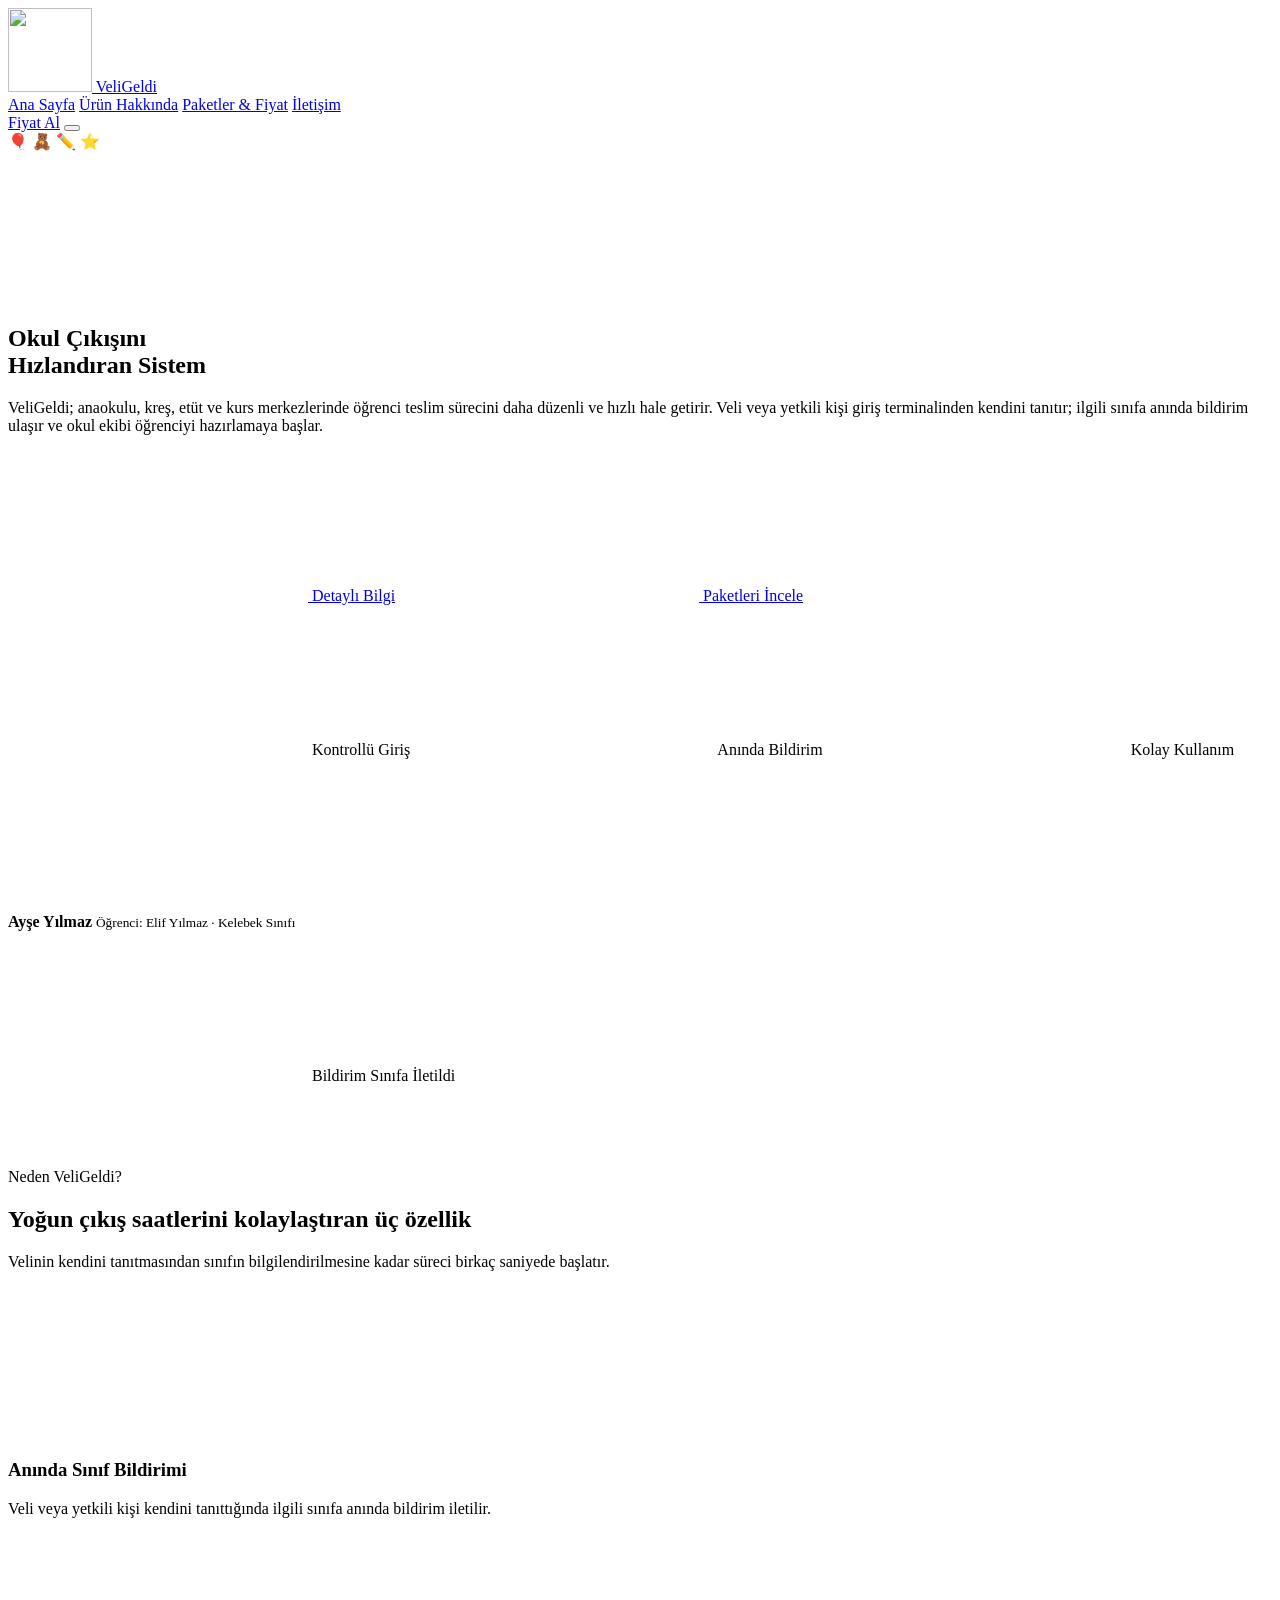
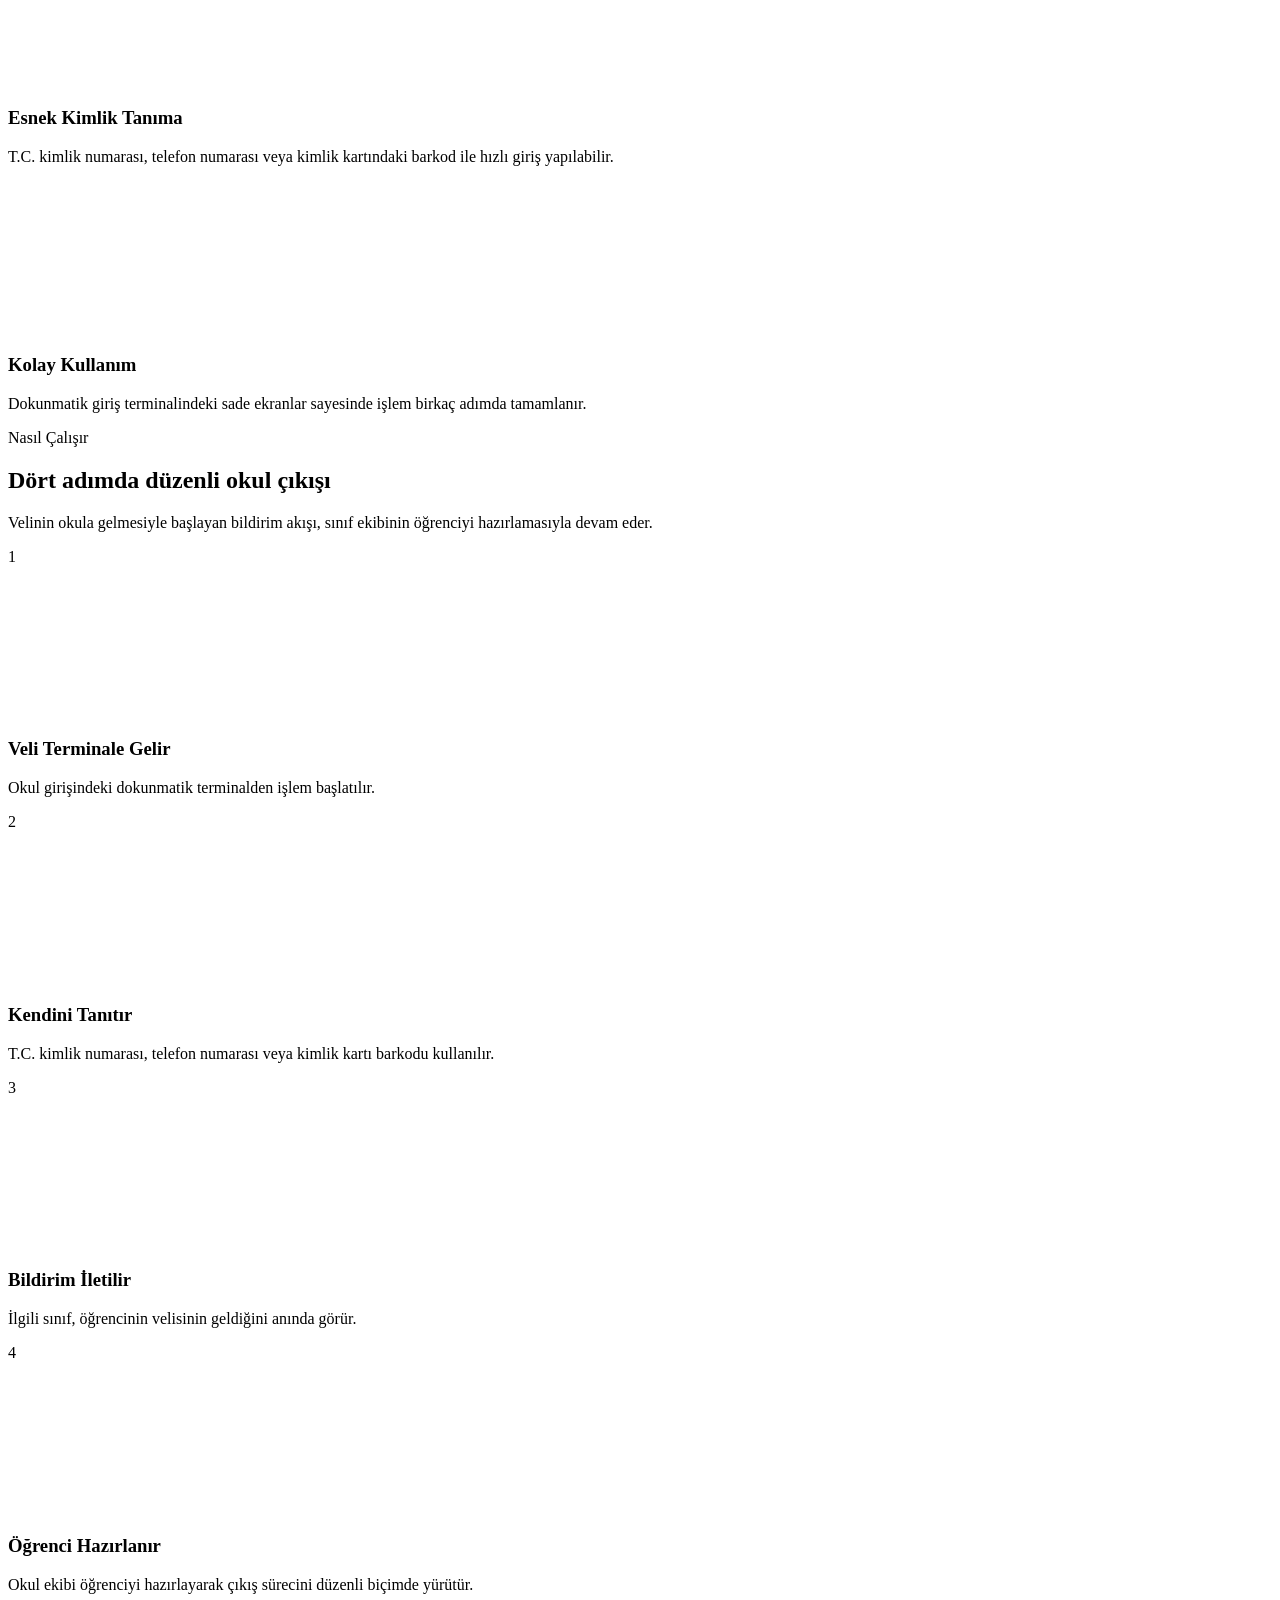
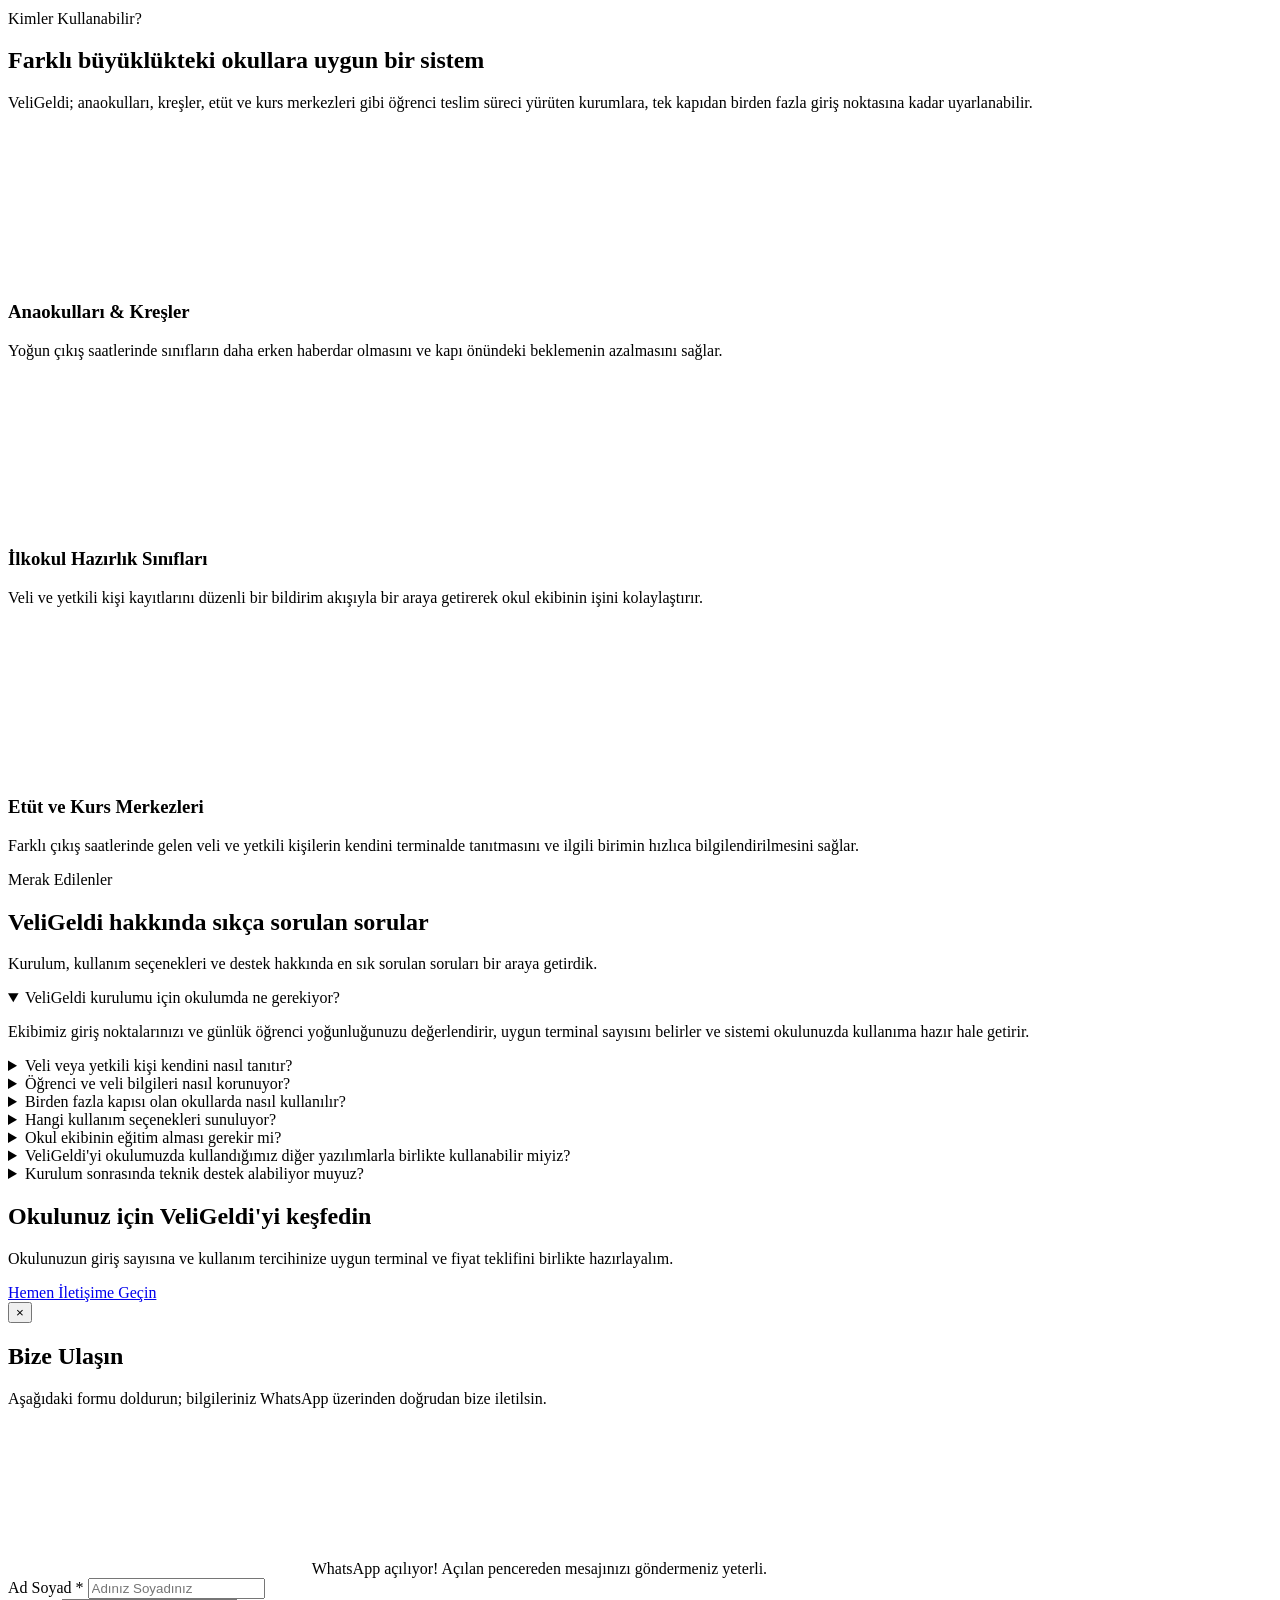
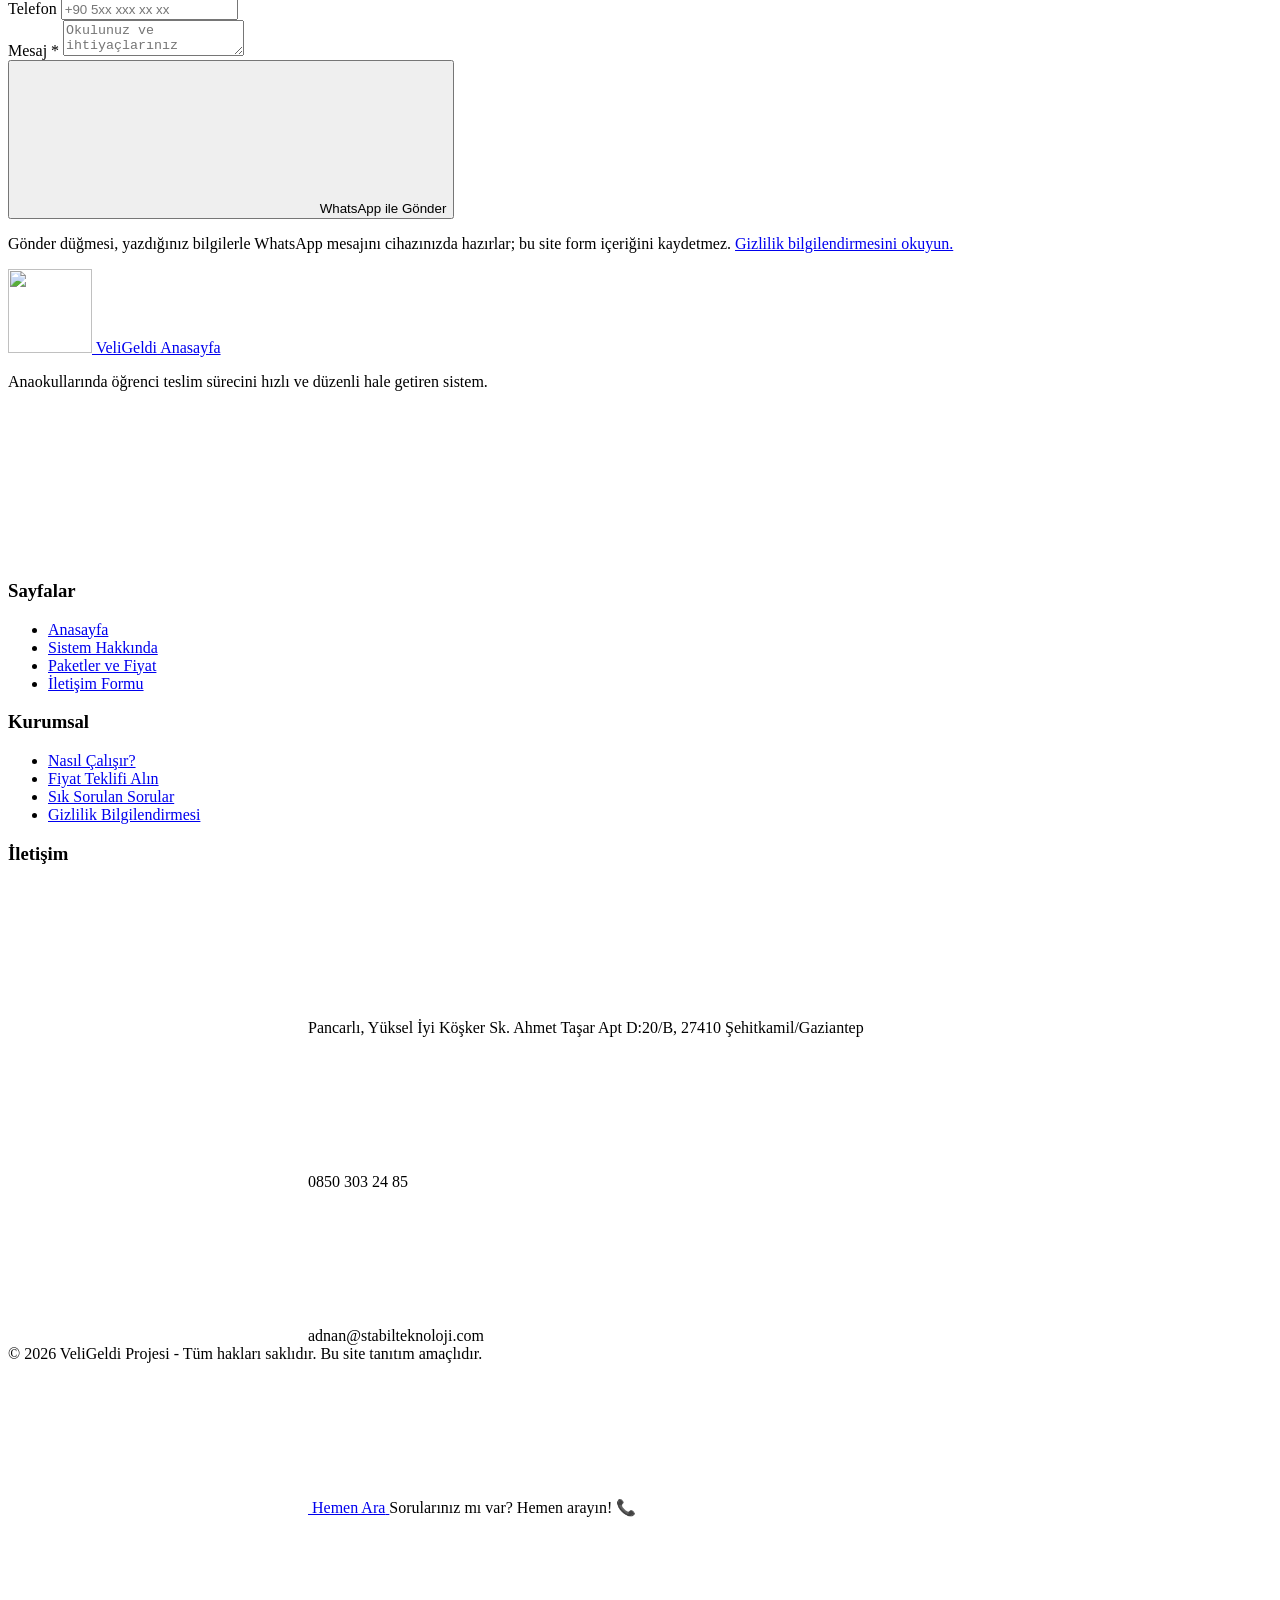
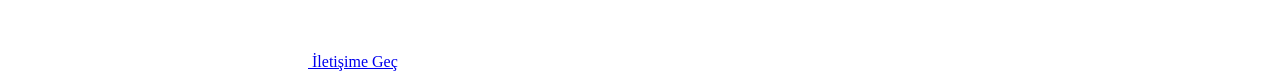
==== commit 388dbb60: "feat: refine supported institution messaging" ====
--- a/website/index.html
+++ b/website/index.html
@@ -1,5 +1,6 @@
 <!DOCTYPE html>
 <html lang="tr">
+<!-- shared:document-head:start -->
 <head>
 <meta charset="UTF-8">
 <meta name="viewport" content="width=device-width, initial-scale=1.0">
@@ -8,25 +9,26 @@
 <link rel="preload" href="/fonts/opensans-latin-ext.woff2" as="font" type="font/woff2" crossorigin>
 <link rel="preload" href="/fonts/opensans-latin.woff2" as="font" type="font/woff2" crossorigin>
 <title>VeliGeldi | Anaokulu Öğrenci Teslim Sistemi</title>
-<meta name="description" content="VeliGeldi, anaokullarında öğrenci teslim alma sürecini güvenli, hızlı ve dijital hale getiren bir sistemdir.">
+<meta name="description" content="VeliGeldi; anaokulu, kreş, etüt ve kurs merkezlerinde öğrenci teslim sürecini daha düzenli, hızlı ve dijital hale getiren bir sistemdir.">
+
 <link rel="canonical" href="https://veligeldi.com/">
 <meta property="og:type" content="website">
 <meta property="og:locale" content="tr_TR">
 <meta property="og:site_name" content="VeliGeldi">
 <meta property="og:title" content="VeliGeldi | Anaokulu Öğrenci Teslim Sistemi">
-<meta property="og:description" content="VeliGeldi, anaokullarında öğrenci teslim alma sürecini güvenli, hızlı ve dijital hale getiren bir sistemdir.">
+<meta property="og:description" content="VeliGeldi; anaokulu, kreş, etüt ve kurs merkezlerinde öğrenci teslim sürecini daha düzenli, hızlı ve dijital hale getiren bir sistemdir.">
 <meta property="og:url" content="https://veligeldi.com/">
 <meta name="twitter:card" content="summary">
 <meta name="twitter:title" content="VeliGeldi | Anaokulu Öğrenci Teslim Sistemi">
-<meta name="twitter:description" content="VeliGeldi, anaokullarında öğrenci teslim alma sürecini güvenli, hızlı ve dijital hale getiren bir sistemdir.">
+<meta name="twitter:description" content="VeliGeldi; anaokulu, kreş, etüt ve kurs merkezlerinde öğrenci teslim sürecini daha düzenli, hızlı ve dijital hale getiren bir sistemdir.">
 <meta property="og:image" content="https://veligeldi.com/img/veligeldi-logo-mark.png">
 <meta property="og:image:width" content="400">
 <meta property="og:image:height" content="400">
 <meta property="og:image:alt" content="VeliGeldi logosu">
 <meta name="twitter:image" content="https://veligeldi.com/img/veligeldi-logo-mark.png">
 <meta name="twitter:image:alt" content="VeliGeldi logosu">
-<link rel="icon" type="image/svg+xml" href="logo.svg">
-<link rel="apple-touch-icon" href="img/veligeldi-logo-mark.png">
+<link rel="icon" type="image/svg+xml" href="/logo.svg">
+<link rel="apple-touch-icon" href="/img/veligeldi-logo-mark.png">
 <script type="application/ld+json">
 {
   "@context": "https://schema.org",
@@ -34,7 +36,7 @@
   "name": "VeliGeldi",
   "url": "https://veligeldi.com/",
   "logo": "https://veligeldi.com/img/veligeldi-logo-mark.png",
-  "description": "VeliGeldi, anaokullarında öğrenci teslim alma sürecini güvenli, hızlı ve dijital hale getiren bir sistemdir.",
+  "description": "VeliGeldi; anaokulu, kreş, etüt ve kurs merkezlerinde öğrenci teslim sürecini daha düzenli, hızlı ve dijital hale getiren bir sistemdir.",
   "address": {
     "@type": "PostalAddress",
     "streetAddress": "Pancarlı, Yüksel İyi Köşker Sk. Ahmet Taşar Apt D:20/B",
@@ -45,24 +47,28 @@
   },
   "contactPoint": {
     "@type": "ContactPoint",
-    "telephone": "+90-850-303-24-85",
+    "telephone": "+908503032485",
     "contactType": "customer service",
     "email": "adnan@stabilteknoloji.com",
     "areaServed": "TR",
     "availableLanguage": "Turkish"
   },
-  "sameAs": ["https://www.instagram.com/stabilteknoloji/"]
+  "sameAs": [
+    "https://www.instagram.com/stabilteknoloji/"
+  ]
 }
 </script>
 <link rel="stylesheet" href="/css/site.css">
 </head>
+<!-- shared:document-head:end -->
 <body>
 
+<!-- shared:header:start -->
 <header class="site-header">
   <div class="container">
     <a href="/" class="logo">
       <span class="logo-badge"><img src="/logo.svg" alt="" width="84" height="84"></span>
-      VeliGeldi<span class="logo-sub"></span>
+      VeliGeldi
     </a>
     <nav class="nav-links" id="primary-navigation" aria-label="Ana menü">
       <a href="/" class="active">Ana Sayfa</a>
@@ -78,6 +84,7 @@
     </div>
   </div>
 </header>
+<!-- shared:header:end -->
 
 <main>
 
@@ -92,7 +99,7 @@
     <div class="hero-copy">
       <span class="hero-badge"><i class="fa-solid fa-shield-heart"><svg class="icon"><use href="/icons.svg#i-shield-heart"></use></svg></i></span>
       <h1>Okul Çıkışını<br>Hızlandıran Sistem</h1>
-      <p class="lead">VeliGeldi, anaokulu ve kreşlerde öğrenci teslim sürecini daha düzenli ve hızlı hale getirir. Veli veya yetkili kişi giriş terminalinden kendini tanıtır; ilgili sınıfa anında bildirim ulaşır ve okul ekibi öğrenciyi hazırlamaya başlar.</p>
+      <p class="lead">VeliGeldi; anaokulu, kreş, etüt ve kurs merkezlerinde öğrenci teslim sürecini daha düzenli ve hızlı hale getirir. Veli veya yetkili kişi giriş terminalinden kendini tanıtır; ilgili sınıfa anında bildirim ulaşır ve okul ekibi öğrenciyi hazırlamaya başlar.</p>
       <div class="hero-actions">
         <a href="/urun" class="btn btn-primary"><i class="fa-solid fa-circle-info"><svg class="icon"><use href="/icons.svg#i-circle-info"></use></svg></i> Detaylı Bilgi</a>
         <a href="/fiyatlar" class="btn btn-secondary"><i class="fa-solid fa-tags"><svg class="icon"><use href="/icons.svg#i-tags"></use></svg></i> Paketleri İncele</a>
@@ -188,7 +195,7 @@
     <div class="section-head">
       <span class="eyebrow">Kimler Kullanabilir?</span>
       <h2>Farklı büyüklükteki okullara uygun bir sistem</h2>
-      <p>VeliGeldi, tek kapısı olan küçük bir anaokulundan, birden fazla girişi bulunan büyük eğitim kampüslerine kadar farklı ölçekteki kurumlara uyarlanabilir.</p>
+      <p>VeliGeldi; anaokulları, kreşler, etüt ve kurs merkezleri gibi öğrenci teslim süreci yürüten kurumlara, tek kapıdan birden fazla giriş noktasına kadar uyarlanabilir.</p>
     </div>
     <div class="features-grid">
       <div class="feature-card">
@@ -204,7 +211,7 @@
       <div class="feature-card">
         <div class="feature-icon icon-green"><i class="fa-solid fa-shield-halved"><svg class="icon"><use href="/icons.svg#i-shield-halved"></use></svg></i></div>
         <h3>Etüt ve Kurs Merkezleri</h3>
-        <p>Farklı çıkış saatlerini ve yoğunluğu tek bir sade akış üzerinden yönetmeye yardımcı olur.</p>
+        <p>Farklı çıkış saatlerinde gelen veli ve yetkili kişilerin kendini terminalde tanıtmasını ve ilgili birimin hızlıca bilgilendirilmesini sağlar.</p>
       </div>
     </div>
   </div>
@@ -265,39 +272,41 @@
 </section>
 </main>
 
+<!-- shared:contact-modal:start -->
 <div class="modal-overlay" id="price-modal" role="dialog" aria-modal="true" aria-hidden="true" aria-labelledby="price-modal-title" tabindex="-1">
   <div class="modal-card">
     <button type="button" class="modal-close" data-close-modal aria-label="Kapat">&times;</button>
-    <h2 id="price-modal-title" class="form-heading">Bize Ulaşın</h2>
-    <p class="form-intro">Aşağıdaki formu doldurun; bilgileriniz WhatsApp üzerinden doğrudan bize iletilsin.</p>
-
-    <div class="form-success" id="form-success" role="status" aria-live="polite">
-      <i class="fa-solid fa-circle-check"><svg class="icon"><use href="/icons.svg#i-circle-check"></use></svg></i>
-      <span>WhatsApp açılıyor! Açılan pencereden mesajınızı göndermeniz yeterli.</span>
-    </div>
-
-    <noscript><p class="noscript-note">Mesaj formu için JavaScript gereklidir. Lütfen 0850 303 24 85 numarasını arayın veya WhatsApp üzerinden yazın.</p></noscript>
-    <form id="contact-form" class="whatsapp-form" action="/iletisim" method="post">
-      <div class="form-row">
-        <div class="form-group">
-          <label for="full-name">Ad Soyad *</label>
-          <input type="text" id="full-name" name="full-name" autocomplete="name" placeholder="Adınız Soyadınız" required>
-        </div>
-        <div class="form-group">
-          <label for="phone">Telefon</label>
-          <input type="tel" id="phone" name="phone" autocomplete="tel" inputmode="tel" placeholder="+90 5xx xxx xx xx">
-        </div>
-      </div>
-      <div class="form-group">
-        <label for="message">Mesaj *</label>
-        <textarea id="message" name="message" placeholder="Okulunuz ve ihtiyaçlarınız hakkında kısaca bilgi verin..." required></textarea>
-      </div>
-      <button type="submit" class="btn btn-whatsapp btn-block"><i class="fa-brands fa-whatsapp"><svg class="icon"><use href="/icons.svg#i-whatsapp"></use></svg></i> WhatsApp ile Gönder</button>
-      <p class="form-note">Gönder düğmesi, yazdığınız bilgilerle WhatsApp mesajını cihazınızda hazırlar; bu site form içeriğini kaydetmez. <a href="/gizlilik">Gizlilik bilgilendirmesini okuyun.</a></p>
-    </form>
-  </div>
+<h2 id="price-modal-title" class="form-heading">Bize Ulaşın</h2>
+<p class="form-intro">Aşağıdaki formu doldurun; bilgileriniz WhatsApp üzerinden doğrudan bize iletilsin.</p>
+
+<div class="form-success" id="form-success" role="status" aria-live="polite">
+  <i class="fa-solid fa-circle-check"><svg class="icon"><use href="/icons.svg#i-circle-check"></use></svg></i>
+  <span>WhatsApp açılıyor! Açılan pencereden mesajınızı göndermeniz yeterli.</span>
 </div>
 
+<noscript><p class="noscript-note">Mesaj formu için JavaScript gereklidir. Lütfen 0850 303 24 85 numarasını arayın veya WhatsApp üzerinden yazın.</p></noscript>
+<form id="contact-form" class="whatsapp-form" action="/iletisim" method="post" data-whatsapp-number="908503032485">
+  <div class="form-row">
+    <div class="form-group">
+      <label for="full-name">Ad Soyad *</label>
+      <input type="text" id="full-name" name="full-name" autocomplete="name" placeholder="Adınız Soyadınız" required>
+    </div>
+    <div class="form-group">
+      <label for="phone">Telefon</label>
+      <input type="tel" id="phone" name="phone" autocomplete="tel" inputmode="tel" placeholder="+90 5xx xxx xx xx">
+    </div>
+  </div>
+  <div class="form-group">
+    <label for="message">Mesaj *</label>
+    <textarea id="message" name="message" placeholder="Okulunuz ve ihtiyaçlarınız hakkında kısaca bilgi verin..." required></textarea>
+  </div>
+  <button type="submit" class="btn btn-whatsapp btn-block"><i class="fa-brands fa-whatsapp"><svg class="icon"><use href="/icons.svg#i-whatsapp"></use></svg></i> WhatsApp ile Gönder</button>
+  <p class="form-note">Gönder düğmesi, yazdığınız bilgilerle WhatsApp mesajını cihazınızda hazırlar; bu site form içeriğini kaydetmez. <a href="/gizlilik">Gizlilik bilgilendirmesini okuyun.</a></p>
+</form>
+  </div>
+</div>
+<!-- shared:contact-modal:end -->
+<!-- shared:page-footer:start -->
 <footer class="site-footer">
   <div class="container">
     <div class="footer-grid">
@@ -353,5 +362,6 @@
   <svg class="icon"><use href="/icons.svg#i-envelope"></use></svg>
   <span>İletişime Geç</span>
 </a>
+<!-- shared:page-footer:end -->
 </body>
 </html>
